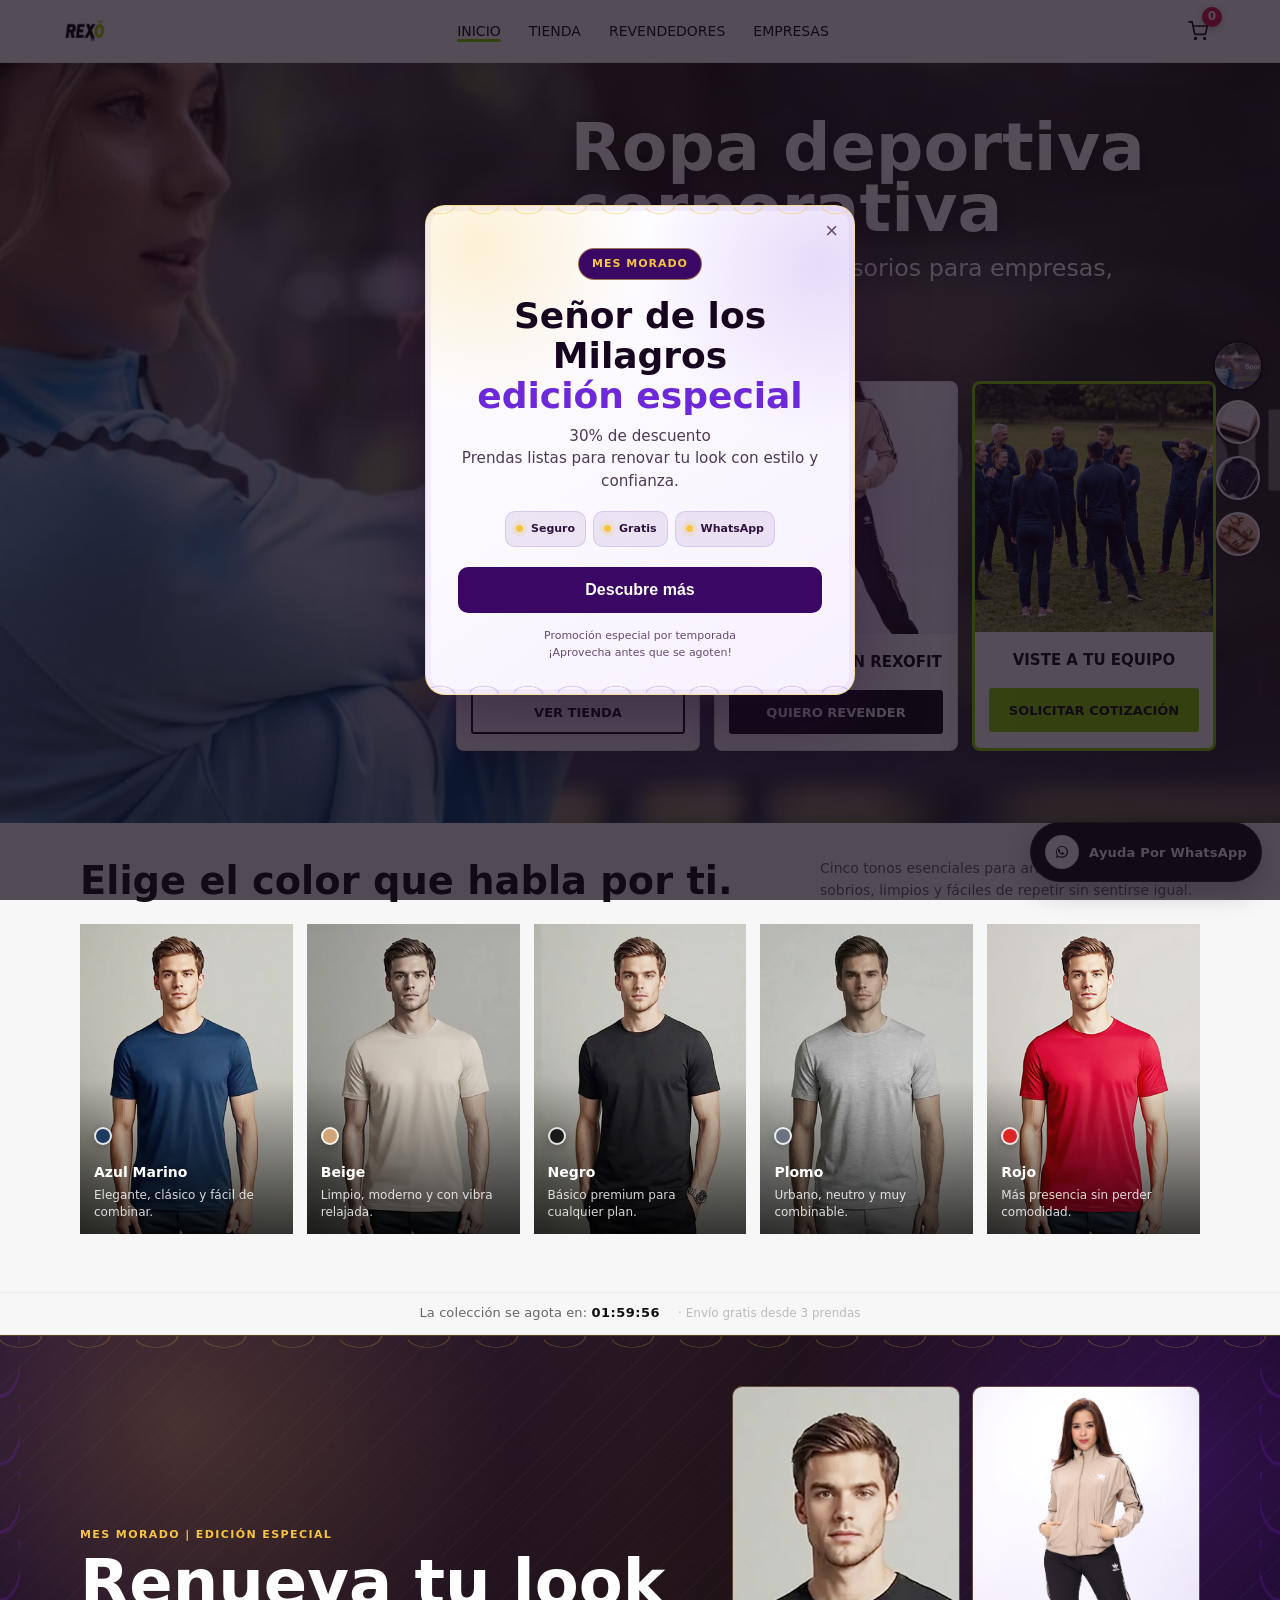
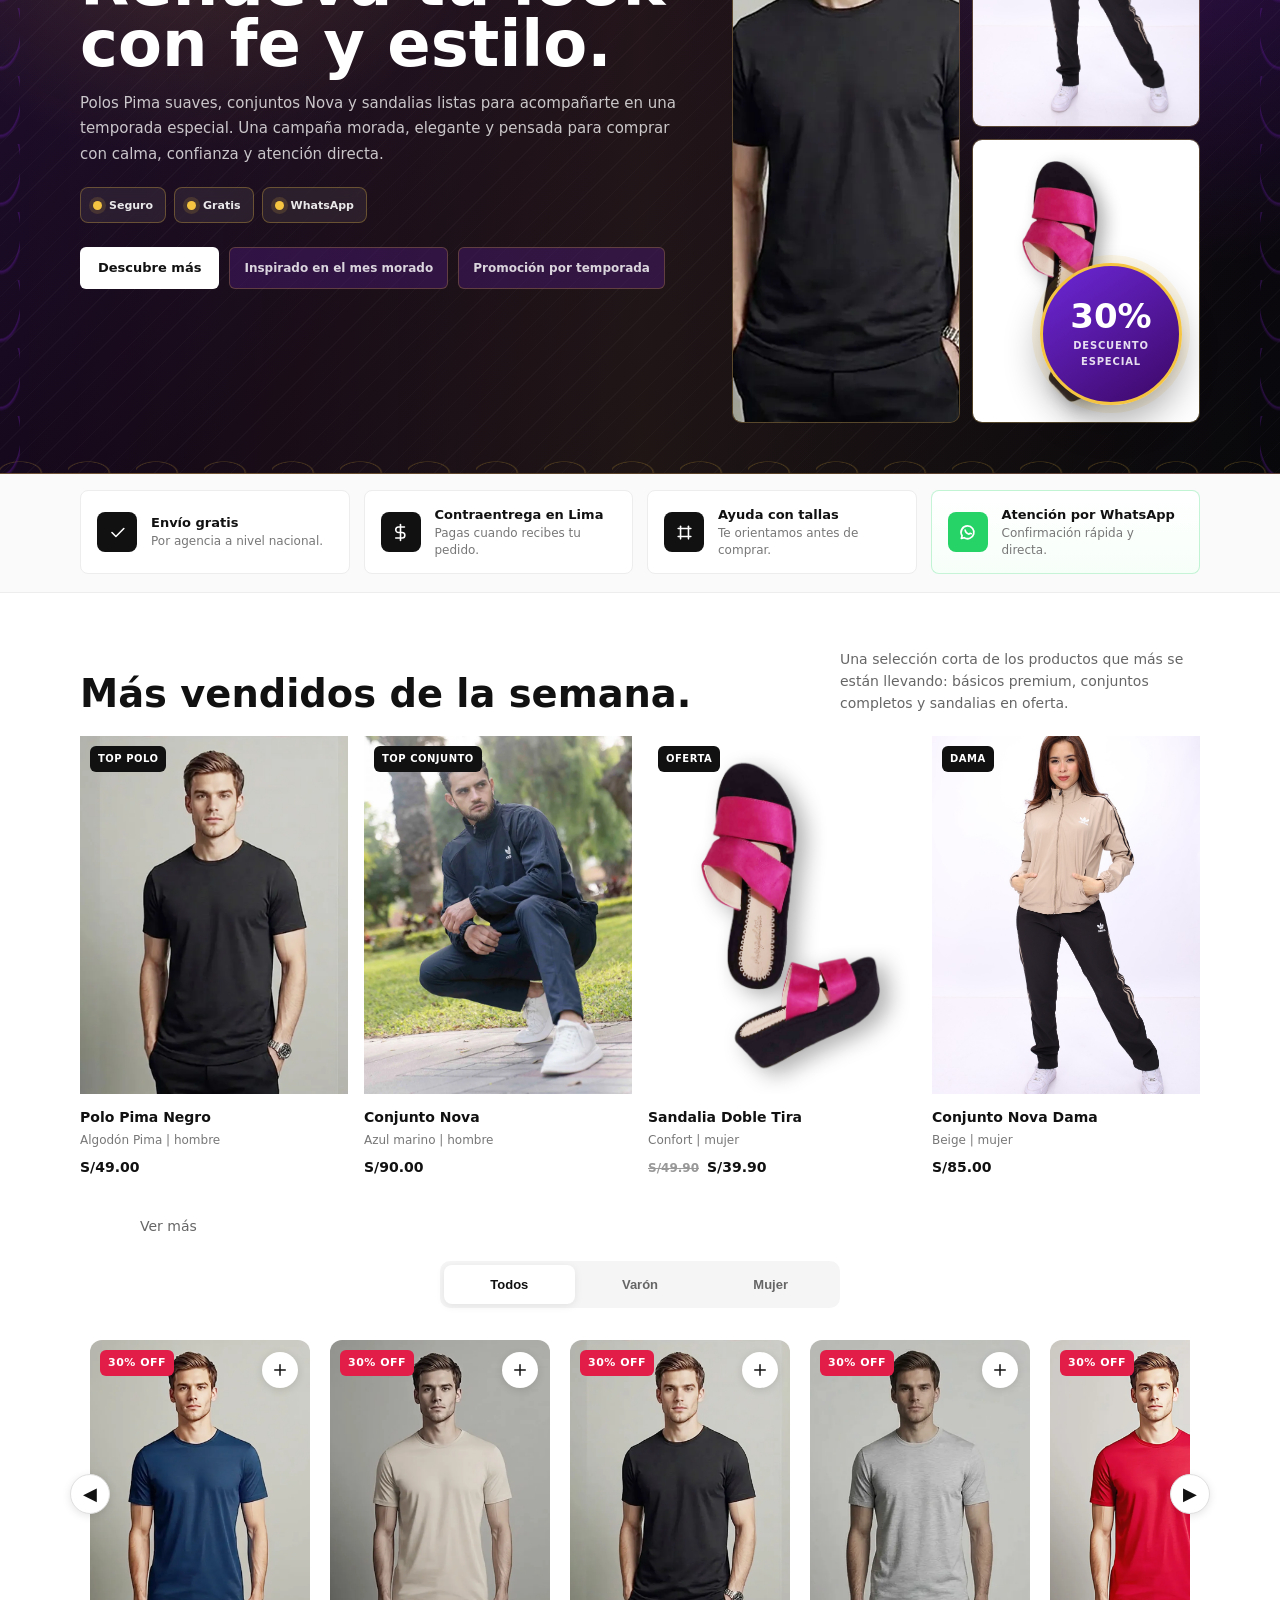
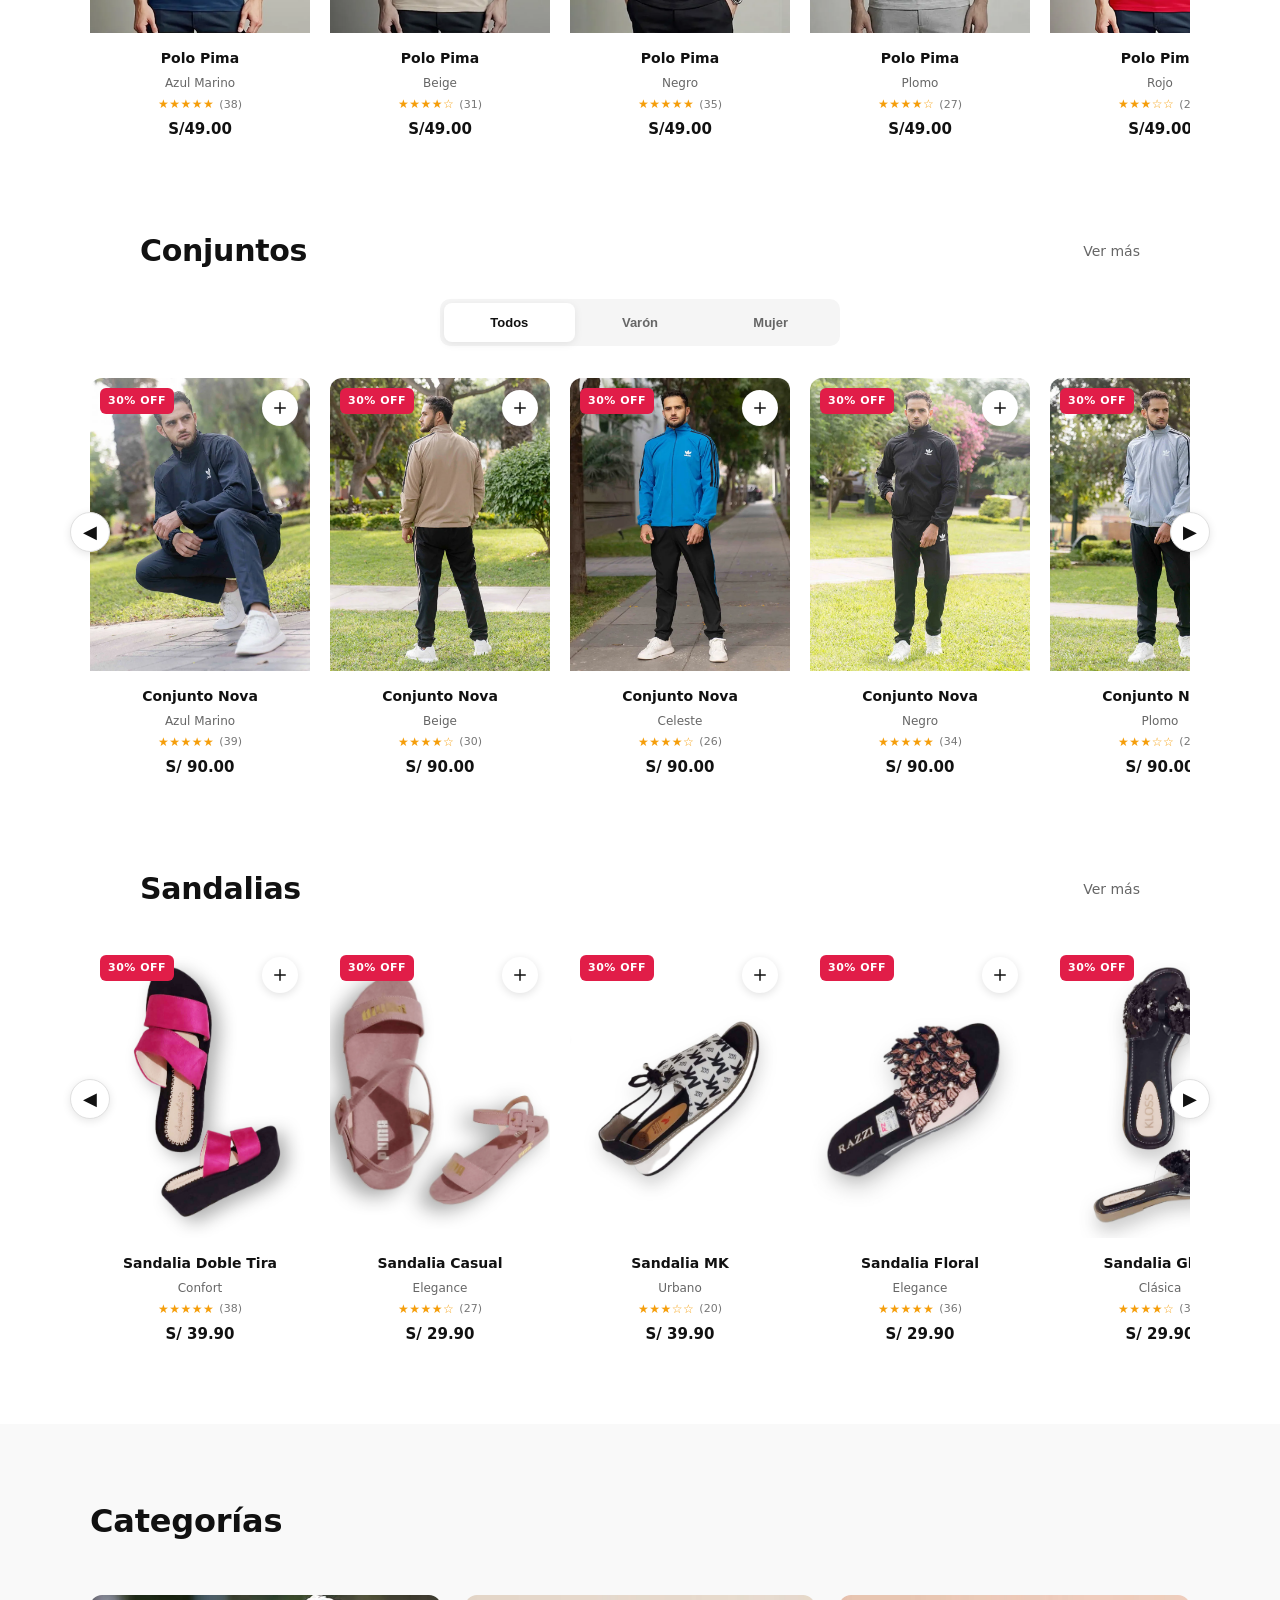
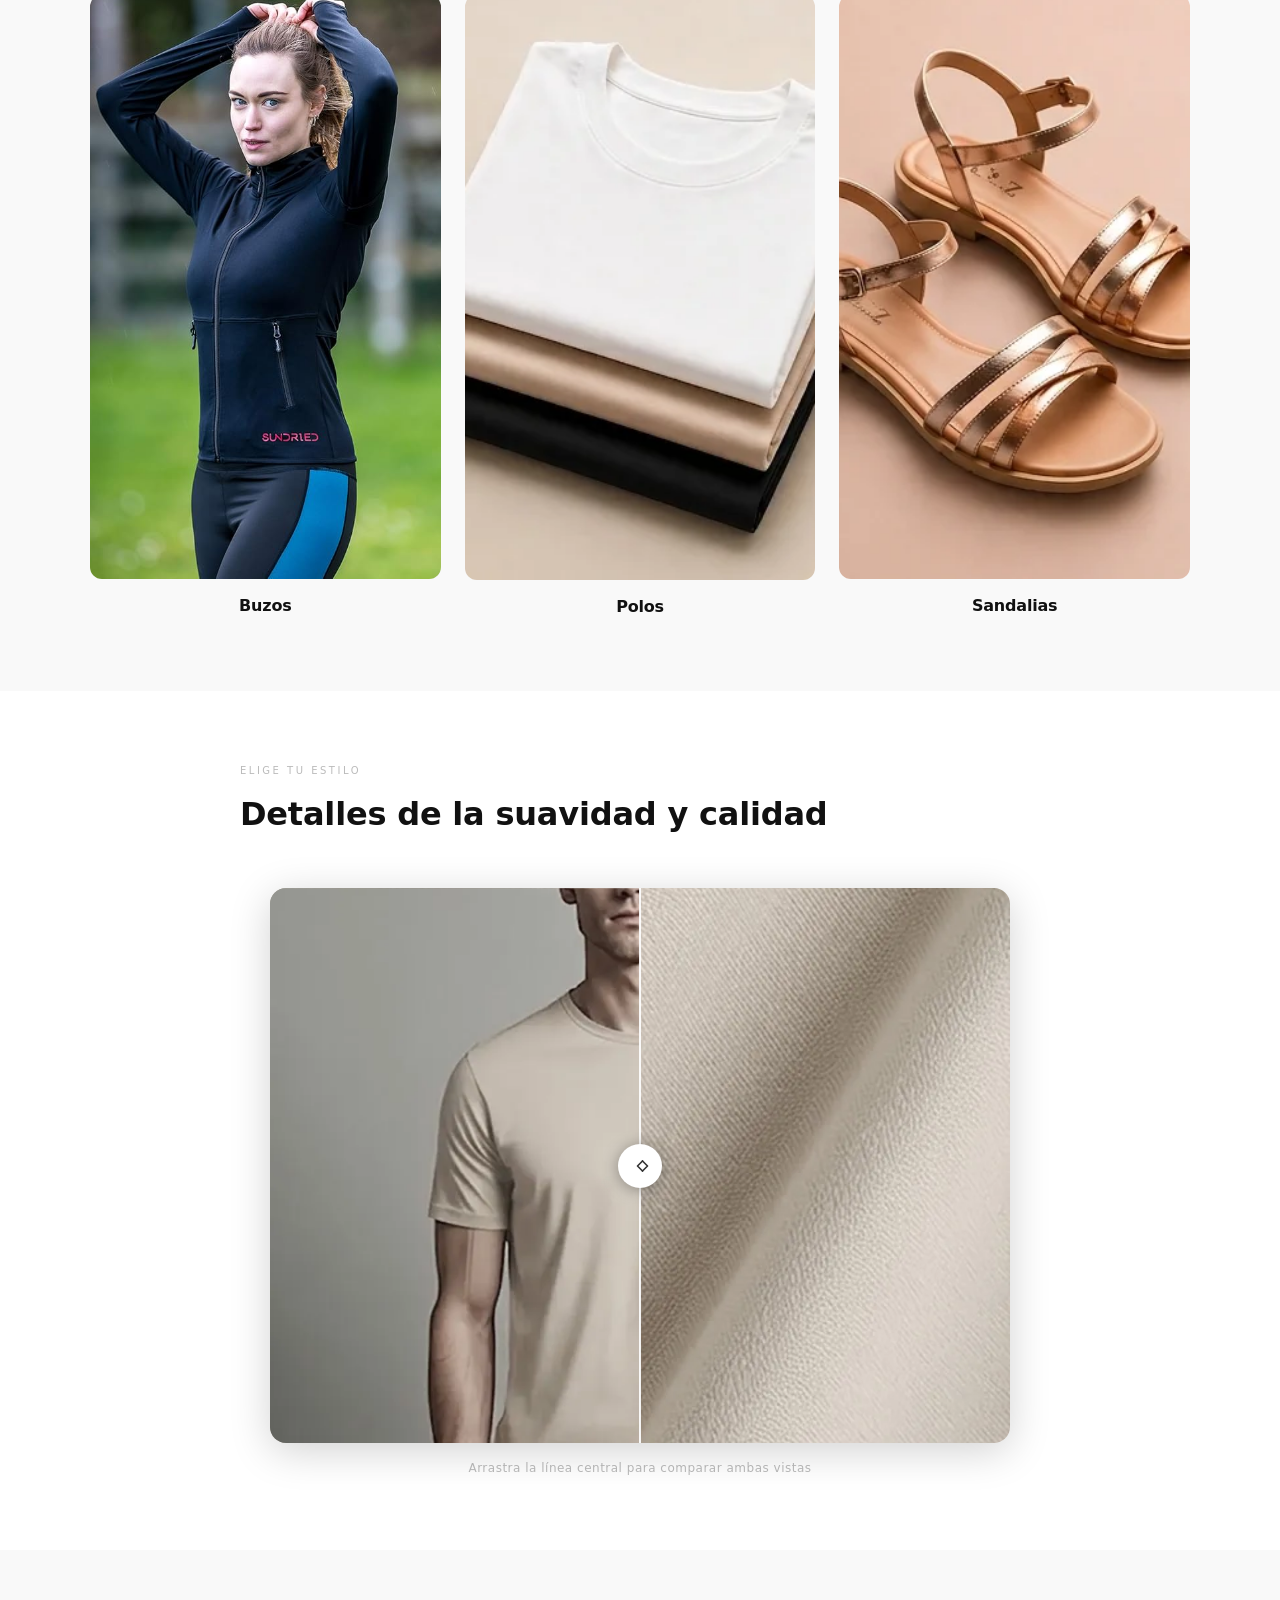
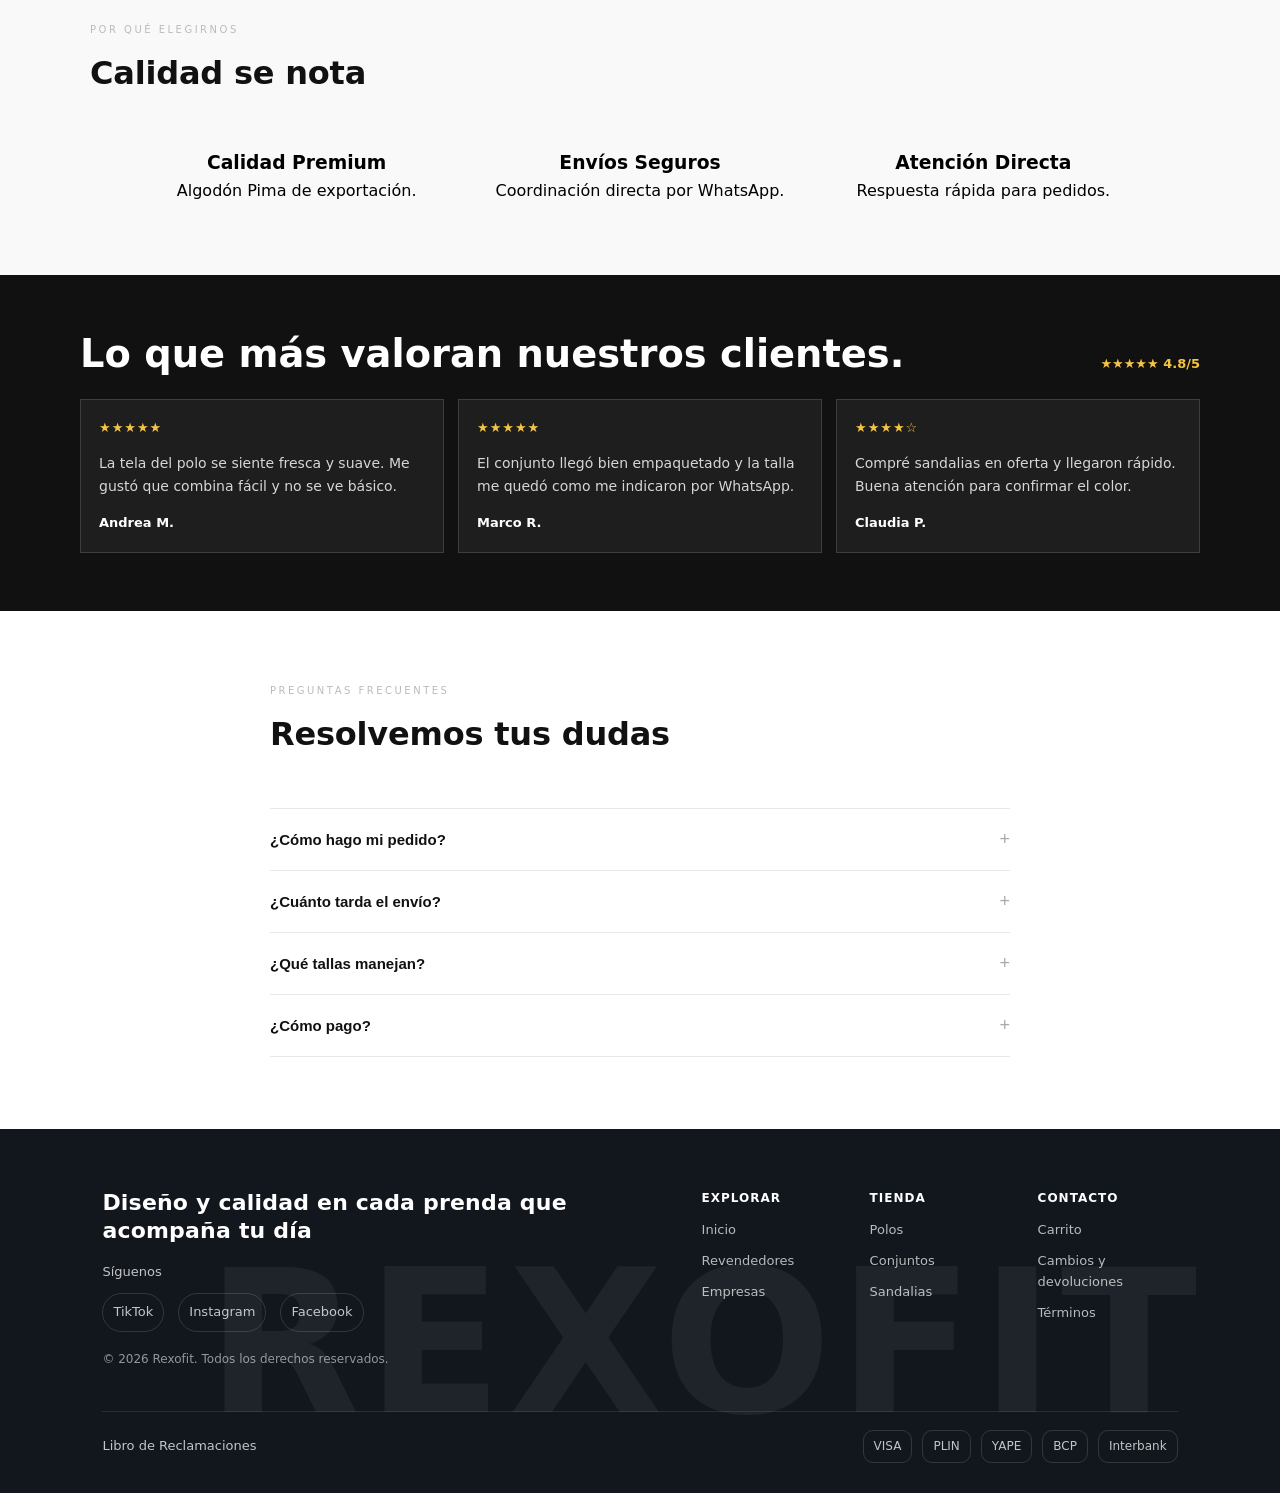
==== index.html @ b7cda7f6 "first commit" ====
﻿<!DOCTYPE html>
<html lang="es">
<head>
    <!-- Google Tag Manager -->
    <script>(function(w,d,s,l,i){w[l]=w[l]||[];w[l].push({'gtm.start':
        new Date().getTime(),event:'gtm.js'});var f=d.getElementsByTagName(s)[0],
        j=d.createElement(s),dl=l!='dataLayer'?'&l='+l:'';j.async=true;j.src=
        'https://www.googletagmanager.com/gtm.js?id='+i+dl;f.parentNode.insertBefore(j,f);
        })(window,document,'script','dataLayer','GTM-T2JZ6T3T');</script>
    <!-- End Google Tag Manager -->
    <!-- Google tag (gtag.js) -->
    <script async src="https://www.googletagmanager.com/gtag/js?id=G-GYEP8DF0RK"></script>
    <script>
      window.dataLayer = window.dataLayer || [];
      function gtag(){dataLayer.push(arguments);}
      gtag('js', new Date());

      gtag('config', 'G-GYEP8DF0RK');
    </script>
    <meta charset="UTF-8">
    <meta name="viewport" content="width=device-width, initial-scale=1.0">
    <title>Inicio | Rexofit</title>
    <link rel="stylesheet" href="css/styles.css">
    <link rel="icon" type="image/png" href="/img/logo-negro.png">
    
    <style>
        /* =============================================
           HOME — estilos propios, sin afectar otras páginas
        ============================================= */
        body { padding: 0; }

        .home-seo-title {
            position: absolute;
            width: 1px;
            height: 1px;
            padding: 0;
            margin: -1px;
            overflow: hidden;
            clip: rect(0, 0, 0, 0);
            white-space: nowrap;
            border: 0;
        }

        /* Anular el grid global de main */
        main.home-main,
        .home-main {
            display: block !important;
            grid-template-columns: unset !important;
            gap: unset !important;
            margin-bottom: 0 !important;
            padding: 0 !important;
        }

        /* ===== COMMERCIAL HERO ===== */
        .hero-container {
            position: relative;
            width: 100%;
            min-height: clamp(560px, calc(100vh - 72px), 760px);
            overflow: hidden;
            background: #111;
        }

        .new-hero-image {
            width: 100%;
            height: 100%;
            min-height: inherit;
            display: block;
            object-fit: cover;
        }

        .hero-container::after {
            content: "";
            position: absolute;
            inset: 0;
            background: linear-gradient(90deg, rgba(0,0,0,.08) 0%, rgba(0,0,0,.52) 100%);
            pointer-events: none;
        }

        .commercial-hero-copy {
            position: absolute;
            right: clamp(24px, 7vw, 92px);
            top: clamp(36px, 6vh, 56px);
            z-index: 2;
            width: min(620px, calc(100% - 48px));
            color: #fff;
            text-shadow: 0 4px 18px rgba(0,0,0,.45);
        }

        .commercial-hero-copy__title {
            margin: 0 0 16px;
            font-size: clamp(3rem, 5.2vw, 5rem);
            line-height: .92;
            font-weight: 900;
            letter-spacing: 0;
        }

        .commercial-hero-copy__text {
            margin: 0;
            max-width: 560px;
            font-size: clamp(1.18rem, 1.85vw, 1.75rem);
            line-height: 1.18;
            font-weight: 500;
        }

        .commercial-route-grid {
            box-sizing: border-box;
            position: absolute;
            right: clamp(24px, 5vw, 72px);
            bottom: clamp(28px, 6vw, 72px);
            z-index: 2;
            display: grid;
            grid-template-columns: repeat(3, minmax(0, 1fr));
            gap: 14px;
            width: min(760px, calc(100% - 48px));
            align-items: stretch;
        }

        .commercial-route-card {
            box-sizing: border-box;
            display: flex;
            flex-direction: column;
            align-items: stretch;
            justify-content: space-between;
            min-height: 360px;
            background: #fff;
            color: #111;
            border: 1px solid rgba(17,17,17,.12);
            border-radius: 8px;
            overflow: hidden;
            text-decoration: none;
            box-shadow: 0 16px 40px rgba(0,0,0,.22);
            transition: transform .24s ease, box-shadow .24s ease, border-color .24s ease;
            transform: translateZ(0);
        }

        .commercial-route-grid * {
            box-sizing: border-box;
        }

        .commercial-route-card:hover,
        .commercial-route-card:focus-visible {
            transform: scale(1.025);
            box-shadow: 0 22px 52px rgba(0,0,0,.30);
            outline: none;
        }

        .commercial-route-card--strong {
            border: 3px solid #8bd600;
        }

        .commercial-route-card__image {
            box-sizing: border-box;
            width: 100%;
            aspect-ratio: 1 / 1.04;
            object-fit: cover;
            display: block;
        }

        .commercial-route-card__body {
            box-sizing: border-box;
            display: flex;
            flex-direction: column;
            align-items: center;
            justify-content: space-between;
            gap: 16px;
            padding: 18px 14px 16px;
            min-height: 116px;
            text-align: center;
        }

        .commercial-route-card__title {
            margin: 0;
            min-height: 22px;
            display: flex;
            align-items: center;
            justify-content: center;
            text-align: center;
            font-size: 15px;
            font-weight: 900;
            line-height: 1.15;
            letter-spacing: 0;
            text-transform: uppercase;
        }

        .commercial-route-card__button {
            box-sizing: border-box;
            display: inline-flex;
            align-items: center;
            justify-content: center;
            width: 100%;
            min-height: 44px;
            padding: 12px 14px;
            border-radius: 3px;
            border: 2px solid #111;
            background: #fff;
            color: #111;
            font-size: 13px;
            font-weight: 900;
            line-height: 1;
            text-transform: uppercase;
            transition: transform .22s ease, background .22s ease, color .22s ease, border-color .22s ease;
        }

        .commercial-route-card:hover .commercial-route-card__button {
            transform: translateY(-1px);
        }

        .commercial-route-card__button--dark {
            background: #111;
            color: #fff;
        }

        .commercial-route-card__button--green {
            background: #8bd600;
            border-color: #8bd600;
            color: #111;
        }

        @media (max-width: 1100px) {
            .commercial-route-grid {
                width: min(680px, calc(100% - 40px));
                gap: 12px;
            }
            .commercial-route-card {
                min-height: 330px;
            }
        }

        @media (max-width: 860px) {
            .hero-container {
                min-height: auto;
                background: #fff;
            }
            .hero-container::after {
                display: none;
            }
            .commercial-hero-copy {
                position: static;
                width: 100%;
                padding: 28px 24px 24px;
                background: #111;
                text-shadow: none;
            }
            .commercial-hero-copy__title {
                margin-bottom: 12px;
                font-size: clamp(2.35rem, 9vw, 4rem);
            }
            .commercial-hero-copy__text {
                font-size: 1.08rem;
            }
            .new-hero-image {
                height: auto;
                min-height: 0;
            }
            .commercial-route-grid {
                position: static;
                width: 100%;
                grid-template-columns: repeat(3, minmax(0, 1fr));
                padding: 18px 18px 28px;
                background: #fff;
                gap: 12px;
            }
            .commercial-route-card {
                min-height: 310px;
                box-shadow: 0 10px 28px rgba(0,0,0,.10);
            }
            .commercial-route-card__body {
                padding: 16px 12px 14px;
            }
            .commercial-route-card__title {
                font-size: 13px;
            }
        }

        @media (max-width: 640px) {
            .commercial-route-grid {
                grid-template-columns: 1fr;
                gap: 14px;
                width: calc(100vw - 32px);
                max-width: calc(100vw - 32px);
                margin: 0 auto;
                padding: 16px 0 28px;
            }
            .commercial-route-card {
                min-height: 0;
            }
            .commercial-route-card__image {
                aspect-ratio: 16 / 12;
            }
            .commercial-route-card__body {
                min-height: 104px;
            }
            .commercial-route-card__button {
                width: 82%;
                max-width: 320px;
            }
            .commercial-route-card__title {
                font-size: 15px;
            }
        }

        /* ===== PDF BUTTON BELOW HERO ===== */
        .hero-pdf-cta {
            display: flex;
            justify-content: center;
            padding: 32px 24px;
            background: #fff;
        }

        .hero-pdf-cta .btn-pdf {
            display: inline-flex;
            align-items: center;
            gap: 10px;
            padding: 14px 28px;
            background: #111;
            color: #fff;
            text-decoration: none;
            border-radius: 8px;
            font-size: 14px;
            font-weight: 600;
            transition: background .2s, transform .15s;
        }

        .hero-pdf-cta .btn-pdf:hover {
            background: #333;
            transform: translateY(-1px);
        }

        .hero-pdf-cta .btn-pdf svg {
            width: 18px;
            height: 18px;
        }

        /* ===== PIMA COLOR STORY ===== */
        .pima-color-story {
            background: #f7f7f7;
            padding: 34px 24px 58px;
        }

        .pima-color-story__inner {
            max-width: 1120px;
            margin: 0 auto;
        }

        .pima-color-story__head {
            display: flex;
            justify-content: space-between;
            align-items: end;
            gap: 24px;
            margin-bottom: 22px;
        }

        .pima-color-story__title {
            margin: 0;
            color: #111;
            font-size: clamp(1.7rem, 3vw, 2.8rem);
            line-height: 1.05;
            font-weight: 800;
        }

        .pima-color-story__copy {
            max-width: 380px;
            margin: 0;
            color: #666;
            font-size: 14px;
            line-height: 1.6;
        }

        .pima-color-grid {
            display: grid;
            grid-template-columns: repeat(5, minmax(0, 1fr));
            gap: 14px;
        }

        .pima-color-card {
            position: relative;
            min-height: 310px;
            overflow: hidden;
            text-decoration: none;
            background: #e9e9e9;
        }

        .pima-color-card img {
            width: 100%;
            height: 100%;
            object-fit: cover;
            display: block;
            transition: transform .35s ease;
        }

        .pima-color-card:hover img {
            transform: scale(1.05);
        }

        .pima-color-card__info {
            position: absolute;
            left: 0;
            right: 0;
            bottom: 0;
            padding: 48px 14px 14px;
            color: #fff;
            background: linear-gradient(to top, rgba(0,0,0,.72), transparent);
        }

        .pima-color-card__swatch {
            display: inline-block;
            width: 18px;
            height: 18px;
            border: 2px solid rgba(255,255,255,.88);
            border-radius: 50%;
            margin-bottom: 8px;
            box-shadow: 0 2px 8px rgba(0,0,0,.25);
        }

        .pima-color-card__name {
            display: block;
            font-size: 14px;
            font-weight: 800;
            margin-bottom: 4px;
        }

        .pima-color-card__use {
            display: block;
            font-size: 12px;
            line-height: 1.35;
            color: rgba(255,255,255,.84);
        }

        @media (max-width: 900px) {
            .pima-color-grid {
                grid-template-columns: repeat(2, minmax(0, 1fr));
            }
            .pima-color-story__head {
                display: block;
            }
            .pima-color-story__copy {
                margin-top: 10px;
            }
        }

        @media (max-width: 520px) {
            .pima-color-story {
                padding: 26px 16px 42px;
            }
            .pima-color-card {
                min-height: 250px;
            }
        }

        /* -----------------------------------------------
           2. PROMO BAR — franja delgada debajo del hero
        ----------------------------------------------- */
        .promo-bar {
            background: #f7f7f7;
            border-top: 1px solid #ebebeb;
            border-bottom: 1px solid #ebebeb;
            padding: 10px 24px;
            margin-bottom: 0;
            text-align: center;
            display: flex;
            align-items: center;
            justify-content: center;
            gap: 0;
            flex-wrap: wrap;
        }

        .promo-bar__line {
            font-size: 13px;
            color: #666;
            letter-spacing: .1px;
        }

        .promo-bar__time {
            font-weight: 700;
            color: #111;
            font-variant-numeric: tabular-nums;
            letter-spacing: .5px;
        }

        .promo-bar__note {
            font-size: 12px;
            color: #bbb;
            margin-left: 18px;
        }

        /* -----------------------------------------------
           3. SECCIONES GENÉRICAS
        ----------------------------------------------- */
        .home-section {
            padding: 72px 40px;
        }

        .home-section--gray { background: #f9f9f9; }
        .home-section--dark { background: #0d0d0d; color: #fff; }

        .section-inner {
            max-width: 1100px;
            margin: 0 auto;
        }

        .section-tag {
            display: block;
            font-size: 10px;
            letter-spacing: 2.5px;
            text-transform: uppercase;
            color: #bbb;
            margin-bottom: 10px;
        }

        .section-title {
            font-size: clamp(1.5rem, 3vw, 2rem);
            font-weight: 700;
            color: #111;
            margin: 0 0 48px;
            letter-spacing: -.2px;
        }

        .section-title--light { color: #fff; }

        /* -----------------------------------------------
           HOME BOOST SECTIONS
        ----------------------------------------------- */
        .patria-hero {
            background:
                radial-gradient(circle at 14% 12%, rgba(245,197,66,.18), transparent 26%),
                radial-gradient(circle at 92% 18%, rgba(126,34,206,.32), transparent 30%),
                linear-gradient(135deg, #241034 0%, #120717 46%, #08080b 100%);
            color: #fff;
            padding: 50px 24px;
            overflow: hidden;
            position: relative;
            border-top: 1px solid rgba(245,197,66,.30);
            border-bottom: 1px solid rgba(245,197,66,.30);
        }

        .patria-hero::before {
            content: "";
            position: absolute;
            inset: 0;
            pointer-events: none;
            background:
                linear-gradient(90deg, transparent 0%, rgba(245,197,66,.13) 50%, transparent 100%),
                repeating-linear-gradient(135deg, rgba(255,255,255,.045) 0 1px, transparent 1px 18px);
            opacity: .58;
        }

        .patria-hero::after {
            content: "";
            position: absolute;
            left: 0;
            right: 0;
            top: 0;
            bottom: 0;
            pointer-events: none;
            background:
                radial-gradient(34px 18px at 20px 0, transparent 20px, rgba(245,197,66,.32) 21px, transparent 23px) top left / 68px 20px repeat-x,
                radial-gradient(34px 18px at 20px 20px, transparent 20px, rgba(245,197,66,.28) 21px, transparent 23px) bottom left / 68px 20px repeat-x,
                radial-gradient(18px 34px at 0 20px, transparent 20px, rgba(126,34,206,.42) 21px, transparent 23px) left top / 20px 68px repeat-y,
                radial-gradient(18px 34px at 20px 20px, transparent 20px, rgba(126,34,206,.38) 21px, transparent 23px) right top / 20px 68px repeat-y;
            opacity: .72;
        }

        .patria-hero__inner {
            position: relative;
            z-index: 1;
            max-width: 1120px;
            margin: 0 auto;
            display: grid;
            grid-template-columns: minmax(0, 1fr) minmax(320px, .76fr);
            gap: 36px;
            align-items: center;
        }

        .patria-hero__eyebrow {
            display: inline-block;
            margin: 0 0 10px;
            color: #f5c542;
            font-size: 11px;
            font-weight: 800;
            letter-spacing: 1.4px;
            text-transform: uppercase;
        }

        .patria-hero__title {
            margin: 0;
            font-size: clamp(2rem, 5vw, 4.4rem);
            line-height: .95;
            font-weight: 900;
            letter-spacing: 0;
            max-width: 720px;
        }

        .patria-hero__copy {
            max-width: 620px;
            margin: 16px 0 0;
            color: rgba(255,255,255,.76);
            font-size: 15px;
            line-height: 1.7;
        }

        .patria-hero__points {
            display: flex;
            flex-wrap: nowrap;
            gap: 8px;
            margin-top: 20px;
            max-width: 390px;
        }

        .patria-hero__point {
            display: flex;
            align-items: center;
            justify-content: center;
            gap: 7px;
            min-height: 36px;
            padding: 8px 12px;
            border: 1px solid rgba(245,197,66,.30);
            border-radius: 8px;
            background: rgba(255,255,255,.07);
            color: rgba(255,255,255,.9);
            font-size: 11px;
            font-weight: 800;
            backdrop-filter: blur(8px);
            white-space: nowrap;
        }

        .patria-hero__point::before {
            content: "";
            width: 9px;
            height: 9px;
            border-radius: 50%;
            flex: 0 0 auto;
            background: #f5c542;
            box-shadow: 0 0 0 4px rgba(245,197,66,.14);
        }

        .patria-hero__actions {
            display: flex;
            flex-wrap: wrap;
            align-items: center;
            gap: 10px;
            margin-top: 24px;
        }

        .patria-hero__cta {
            display: inline-flex;
            align-items: center;
            justify-content: center;
            min-height: 42px;
            padding: 0 18px;
            background: #fff;
            color: #111;
            text-decoration: none;
            font-size: 13px;
            font-weight: 850;
            border-radius: 6px;
            transition: transform .22s ease, background .22s ease;
        }

        .patria-hero__cta:hover {
            background: #f5c542;
            transform: translateY(-1px);
        }

        .patria-hero__chip {
            display: inline-flex;
            align-items: center;
            min-height: 42px;
            padding: 0 14px;
            border: 1px solid rgba(245,197,66,.24);
            color: rgba(255,255,255,.82);
            background: rgba(68,24,103,.55);
            font-size: 12px;
            font-weight: 750;
            border-radius: 6px;
        }

        .patria-hero__visual {
            position: relative;
            min-height: 350px;
            display: grid;
            grid-template-columns: 1fr 1fr;
            gap: 12px;
            align-items: stretch;
        }

        .patria-hero__shot {
            position: relative;
            overflow: hidden;
            background: rgba(255,255,255,.08);
            border: 1px solid rgba(245,197,66,.22);
            border-radius: 10px;
        }

        .patria-hero__shot:first-child {
            grid-row: span 2;
        }

        .patria-hero__shot img {
            width: 100%;
            height: 100%;
            object-fit: cover;
            display: block;
        }

        .patria-hero__deal {
            position: absolute;
            right: 18px;
            bottom: 18px;
            width: 142px;
            height: 142px;
            border-radius: 50%;
            display: flex;
            flex-direction: column;
            align-items: center;
            justify-content: center;
            text-align: center;
            background: linear-gradient(145deg, #6d28d9 0%, #3b0764 100%);
            box-shadow: 0 18px 36px rgba(0,0,0,.32), 0 0 0 8px rgba(245,197,66,.12);
            border: 3px solid #f5c542;
        }

        .patria-hero__deal strong {
            display: block;
            color: #fff;
            font-size: 34px;
            line-height: 1;
        }

        .patria-hero__deal span {
            display: block;
            margin-top: 5px;
            color: rgba(255,255,255,.86);
            font-size: 10px;
            font-weight: 700;
            text-transform: uppercase;
            letter-spacing: .8px;
        }

        .trust-strip {
            background: #fafafa;
            border-bottom: 1px solid #ededed;
            padding: 16px 24px 18px;
        }

        .trust-strip__inner {
            max-width: 1120px;
            margin: 0 auto;
            display: grid;
            grid-template-columns: repeat(4, minmax(0, 1fr));
            gap: 14px;
            align-items: stretch;
        }

        .trust-item {
            display: grid;
            grid-template-columns: 40px minmax(0, 1fr);
            align-items: center;
            column-gap: 14px;
            min-width: 0;
            min-height: 84px;
            padding: 14px 16px;
            background: #fff;
            border: 1px solid #ededed;
            border-radius: 8px;
        }

        .trust-item__icon {
            display: inline-flex;
            align-items: center;
            justify-content: center;
            width: 40px;
            height: 40px;
            border-radius: 8px;
            background: #111;
            color: #111;
            flex: 0 0 40px;
            align-self: center;
        }

        .trust-item__icon svg {
            width: 19px;
            height: 19px;
            color: #fff;
            display: block;
        }

        .trust-item:not(.trust-item--whatsapp) .trust-item__icon svg {
            stroke: currentColor;
        }

        .trust-item--whatsapp .trust-item__icon svg {
            width: 21px;
            height: 21px;
            stroke: currentColor;
        }

        .trust-item--whatsapp {
            border-color: rgba(37, 211, 102, .26);
            background: linear-gradient(180deg, #fff 0%, #f7fff9 100%);
        }

        .trust-item--whatsapp .trust-item__icon {
            background: #25d366;
        }

        .trust-item--whatsapp strong {
            color: #0f6b34;
        }

        .trust-item > div {
            min-width: 0;
            display: flex;
            flex-direction: column;
            justify-content: center;
        }

        .trust-item strong {
            display: block;
            color: #111;
            font-size: 13px;
            line-height: 1.25;
            margin-bottom: 2px;
        }

        .trust-item > div > span {
            display: block;
            color: #777;
            font-size: 12px;
            line-height: 1.35;
            max-width: 190px;
        }

        .best-sellers {
            background: #fff;
            padding: 56px 24px 28px;
        }

        .best-sellers__inner {
            max-width: 1120px;
            margin: 0 auto;
        }

        .best-sellers__head {
            display: flex;
            justify-content: space-between;
            gap: 20px;
            align-items: end;
            margin-bottom: 22px;
        }

        .best-sellers__title {
            margin: 0;
            color: #111;
            font-size: clamp(1.8rem, 3vw, 2.7rem);
            line-height: 1.05;
            font-weight: 850;
        }

        .best-sellers__copy {
            max-width: 360px;
            margin: 0;
            color: #666;
            font-size: 14px;
            line-height: 1.55;
        }

        .best-grid {
            display: grid;
            grid-template-columns: repeat(4, minmax(0, 1fr));
            gap: 16px;
        }

        .best-card {
            display: block;
            text-decoration: none;
            color: inherit;
            background: #fff;
        }

        .best-card__media {
            position: relative;
            overflow: hidden;
            background: #f1f1f1;
            aspect-ratio: 3/4;
        }

        .best-card__media img {
            width: 100%;
            height: 100%;
            object-fit: cover;
            display: block;
            transition: transform .35s ease;
        }

        .best-card:hover .best-card__media img {
            transform: scale(1.05);
        }

        .best-card__badge {
            position: absolute;
            left: 10px;
            top: 10px;
            padding: 5px 8px;
            border-radius: 6px;
            background: #111;
            color: #fff;
            font-size: 10px;
            font-weight: 800;
            letter-spacing: .5px;
            text-transform: uppercase;
        }

        .best-card__info {
            padding-top: 12px;
        }

        .best-card__name {
            margin: 0 0 3px;
            color: #111;
            font-size: 14px;
            font-weight: 800;
        }

        .best-card__meta {
            margin: 0 0 6px;
            color: #777;
            font-size: 12px;
        }

        .best-card__price {
            display: flex;
            align-items: baseline;
            gap: 8px;
            font-size: 14px;
            font-weight: 800;
            color: #111;
        }

        .best-card__price del {
            color: #999;
            font-size: 12px;
            font-weight: 600;
        }

        .reviews-section {
            background: #111;
            color: #fff;
            padding: 58px 24px;
        }

        .reviews-section__inner {
            max-width: 1120px;
            margin: 0 auto;
        }

        .reviews-section__head {
            display: flex;
            justify-content: space-between;
            align-items: end;
            gap: 24px;
            margin-bottom: 24px;
        }

        .reviews-section__title {
            margin: 0;
            font-size: clamp(1.8rem, 3vw, 2.6rem);
            line-height: 1.08;
            font-weight: 850;
        }

        .reviews-section__score {
            color: #f5c542;
            font-size: 13px;
            font-weight: 800;
            white-space: nowrap;
        }

        .review-grid {
            display: grid;
            grid-template-columns: repeat(3, minmax(0, 1fr));
            gap: 14px;
        }

        .review-card {
            border: 1px solid rgba(255,255,255,.14);
            padding: 18px;
            background: rgba(255,255,255,.055);
        }

        .review-card__stars {
            color: #f5c542;
            font-size: 13px;
            letter-spacing: 1px;
            margin-bottom: 14px;
        }

        .review-card p {
            margin: 0;
            color: rgba(255,255,255,.82);
            font-size: 14px;
            line-height: 1.6;
        }

        .review-card strong {
            display: block;
            margin-top: 16px;
            color: #fff;
            font-size: 13px;
        }

        @media (max-width: 900px) {
            .patria-hero__inner,
            .best-sellers__head,
            .reviews-section__head {
                display: block;
            }

            .patria-hero__visual {
                margin-top: 28px;
                min-height: 300px;
            }

            .trust-strip__inner,
            .best-grid {
                grid-template-columns: repeat(2, minmax(0, 1fr));
            }

            .best-sellers__copy {
                margin-top: 10px;
            }

            .review-grid {
                grid-template-columns: 1fr;
            }
        }

        @media (max-width: 520px) {
            .patria-hero {
                padding: 34px 16px;
            }

            .patria-hero__visual {
                min-height: 250px;
            }

            .patria-hero__deal {
                width: 118px;
                height: 118px;
                right: 12px;
                bottom: 12px;
            }

            .patria-hero__deal strong {
                font-size: 28px;
            }

            .patria-hero__points {
                max-width: 100%;
                gap: 6px;
            }

            .patria-hero__point {
                padding: 8px 9px;
                font-size: 10px;
            }

            .trust-strip {
                padding: 16px;
            }

            .trust-strip__inner,
            .best-grid {
                grid-template-columns: 1fr;
            }

            .best-sellers,
            .reviews-section {
                padding-left: 16px;
                padding-right: 16px;
            }
        }

        /* -----------------------------------------------
           4. CATEGORY SHOWCASE — 3 vertical category cards
         ----------------------------------------------- */
        .category-grid {
            display: grid;
            grid-template-columns: repeat(3, 1fr);
            gap: 24px;
        }

        .category-card {
            display: flex;
            flex-direction: column;
            gap: 14px;
            text-decoration: none;
            transition: transform 0.4s ease;
        }

        .category-card:hover {
            transform: translateX(12px);
        }

        .category-card__media {
            border-radius: 12px;
            overflow: hidden;
            background: #f0f0f0;
            aspect-ratio: 3/5;
            position: relative;
        }

        .category-card__media img {
            width: 100%;
            height: 100%;
            object-fit: cover;
            display: block;
            transition: transform .4s ease;
        }

        .category-card:hover .category-card__media img {
            transform: scale(1.05);
        }

        .category-card__name {
            font-size: 16px;
            font-weight: 600;
            color: #111;
            margin: 0;
            text-align: center;
            letter-spacing: -0.2px;
        }

        /* Responsive */
        @media (max-width: 768px) {
            .category-grid {
                grid-template-columns: repeat(3, 1fr);
                gap: 12px;
            }
            .category-card__name {
                font-size: 13px;
            }
        }

        @media (max-width: 480px) {
            .category-grid {
                gap: 8px;
            }
        }

        /* -----------------------------------------------
           5. BEST SELLERS — productos destacados
        ----------------------------------------------- */
        .featured-grid {
            display: grid;
            grid-template-columns: repeat(4, 1fr);
            gap: 24px;
        }

        .featured-card {
            display: flex;
            flex-direction: column;
            gap: 10px;
        }

        .featured-card__media {
            border-radius: 12px;
            overflow: hidden;
            background: #f0f0f0;
            aspect-ratio: 3/4;
        }

        .featured-card__media img {
            width: 100%;
            height: 100%;
            object-fit: cover;
            display: block;
            transition: transform .4s ease;
        }

        .featured-card:hover .featured-card__media img {
            transform: scale(1.05);
        }

        .featured-card__name  { font-size: 14px; font-weight: 500; color: #111; margin: 0; }
        .featured-card__price { font-size: 14px; font-weight: 700; color: #111; margin: 0; }

        .featured-card__btn {
            display: inline-block;
            padding: 9px 18px;
            border: 1.5px solid #111;
            border-radius: 6px;
            font-size: 12px;
            font-weight: 600;
            text-decoration: none;
            color: #111;
            width: fit-content;
            transition: background .2s, color .2s;
            margin-top: 2px;
        }
        .featured-card__btn:hover { background: #111; color: #fff; }

        /* -----------------------------------------------
           5. SLIDER COMPARATIVO — before/after
        ----------------------------------------------- */
        .compare-wrap {
            max-width: 740px;
            margin: 0 auto;
        }

        .compare-slider {
            position: relative;
            width: 100%;
            aspect-ratio: 4/3;
            overflow: hidden;
            border-radius: 16px;
            user-select: none;
            cursor: ew-resize;
            box-shadow: 0 8px 40px rgba(0,0,0,.18);
            touch-action: none;
        }

        .compare-before,
        .compare-after {
            position: absolute;
            inset: 0;
        }

        .compare-before img,
        .compare-after img {
            width: 100%;
            height: 100%;
            object-fit: cover;
            display: block;
            pointer-events: none;
            -webkit-user-drag: none;
        }

        .compare-after {
            clip-path: inset(0 50% 0 0);
        }

        .compare-labels {
            position: absolute;
            inset: 0;
            pointer-events: none;
            display: flex;
            justify-content: space-between;
            align-items: flex-end;
            padding: 20px;
            z-index: 3;
        }

        .compare-label {
            background: rgba(0,0,0,.45);
            color: #fff;
            font-size: 11px;
            font-weight: 600;
            letter-spacing: 1.5px;
            text-transform: uppercase;
            padding: 5px 12px;
            border-radius: 4px;
            backdrop-filter: blur(4px);
        }

        .compare-divider {
            position: absolute;
            top: 0;
            left: 50%;
            width: 2px;
            height: 100%;
            background: rgba(255,255,255,.9);
            transform: translateX(-50%);
            display: flex;
            align-items: center;
            justify-content: center;
            pointer-events: none;
            z-index: 4;
        }

        .compare-handle {
            width: 44px;
            height: 44px;
            border-radius: 50%;
            background: #fff;
            box-shadow: 0 2px 16px rgba(0,0,0,.35);
            display: flex;
            align-items: center;
            justify-content: center;
            flex-shrink: 0;
        }

        .compare-handle svg {
            width: 20px;
            height: 20px;
            color: #333;
        }

        .compare-hint {
            text-align: center;
            margin-top: 16px;
            font-size: 12px;
            color: #bbb;
            letter-spacing: .5px;
        }

        /* -----------------------------------------------
           6. BENEFICIOS
        ----------------------------------------------- */
        .benefits-grid {
            display: grid;
            grid-template-columns: repeat(3, 1fr);
            gap: 40px;
        }

        .benefit-item { display: flex; flex-direction: column; gap: 10px; }
        .benefit-icon { font-size: 1.5rem; line-height: 1; }
        .benefit-title { font-size: 15px; font-weight: 600; color: #111; margin: 0; }
        .benefit-desc { font-size: 13.5px; color: #666; line-height: 1.6; margin: 0; }
        .benefit-note { font-size: 12px; color: #bbb; margin-top: 2px; }

        /* -----------------------------------------------
           7. FAQ
        ----------------------------------------------- */
        .faq-list { border-top: 1px solid #e8e8e8; }
        .faq-item { border-bottom: 1px solid #e8e8e8; }

        .faq-question {
            width: 100%;
            background: none;
            border: none;
            padding: 20px 0;
            text-align: left;
            font-size: 15px;
            font-weight: 600;
            color: #111;
            cursor: pointer;
            display: flex;
            justify-content: space-between;
            align-items: center;
            gap: 16px;
        }
        .faq-question:hover { color: #444; }

        .faq-icon {
            font-size: 18px;
            font-weight: 300;
            color: #aaa;
            flex-shrink: 0;
            transition: transform .25s;
        }

        .faq-item.open .faq-icon { transform: rotate(45deg); }

        .faq-answer {
            max-height: 0;
            overflow: hidden;
            transition: max-height .35s ease;
        }

        .faq-item.open .faq-answer { max-height: 200px; padding-bottom: 18px; }

        .faq-answer p { font-size: 14px; color: #555; line-height: 1.7; margin: 0; }

        /* -----------------------------------------------
           8. CTA FINAL
        ----------------------------------------------- */
        .home-cta {
            background: #0d0d0d;
            color: #fff;
            padding: 80px 40px;
            text-align: center;
        }

        .home-cta__inner { max-width: 540px; margin: 0 auto; }

        .home-cta__title {
            font-size: clamp(1.6rem, 3vw, 2.2rem);
            font-weight: 700;
            line-height: 1.2;
            margin: 0 0 14px;
        }

        .home-cta__sub {
            font-size: 14px;
            color: rgba(255,255,255,.55);
            margin: 0 0 36px;
            line-height: 1.6;
        }

        .home-cta__actions { display: flex; gap: 14px; justify-content: center; flex-wrap: wrap; }

        .btn-cta-wa {
            display: inline-block;
            padding: 15px 32px;
            background: #25d366;
            color: #fff;
            text-decoration: none;
            border-radius: 8px;
            font-size: 14px;
            font-weight: 700;
            transition: background .2s;
        }
        .btn-cta-wa:hover { background: #1ebe5d; }

        .btn-cta-catalog {
            display: inline-block;
            padding: 15px 32px;
            background: transparent;
            color: #fff;
            text-decoration: none;
            border-radius: 8px;
            font-size: 14px;
            font-weight: 600;
            border: 1.5px solid rgba(255,255,255,.3);
            transition: border-color .2s;
        }
        .btn-cta-catalog:hover { border-color: #fff; }

        /* -----------------------------------------------
           RESPONSIVE
        ----------------------------------------------- */
        @media (max-width: 1024px) {
            .hero__text { padding: 64px 40px; }
            .featured-grid { grid-template-columns: repeat(2, 1fr); }
            .category-grid { gap: 16px; }
        }

        @media (max-width: 768px) {
            .hero {
                grid-template-columns: 1fr;
                min-height: unset;
            }
            .hero__text {
                padding: 52px 24px 40px;
                order: 1;
            }
            .hero__image {
                order: 2;
                height: 300px;
            }
            .hero__image::before {
                background: linear-gradient(to bottom, #0d0d0d 0%, transparent 30%);
            }
            .hero__subtitle { max-width: 100%; }

            /* Hero categories - responsive */
            .hero-categories {
                gap: 16px;
                margin-top: 28px;
            }
            .hero-category-circle {
                width: 80px;
                height: 80px;
            }
            .hero-category-label {
                font-size: 11px;
            }

            .home-section { padding: 48px 24px; }
            .home-cta { padding: 56px 24px; }

            .benefits-grid { grid-template-columns: 1fr; gap: 28px; }

            .promo-bar__note { display: none; }
        }

        @media (max-width: 480px) {
            .featured-grid { grid-template-columns: repeat(2, 1fr); gap: 14px; }
            .compare-slider { aspect-ratio: 1/1; }
            .hero__title { font-size: 2.2rem; }
        }

        /* ===== NEW NOVEDADES - Horizontal premium card layout ===== */
        .home-novedades {
            padding: 8px 20px 60px;
            background: #fff;
        }

        .home-novedades__header {
            display: flex;
            justify-content: space-between;
            align-items: center;
            max-width: 1000px;
            margin: 0 auto 24px;
        }

        .home-novedades__title {
            font-size: 30px;
            font-weight: 700;
            color: #111;
            margin: 0;
            letter-spacing: -0.3px;
        }

        .home-novedades__more {
            font-size: 14px;
            color: #666;
            text-decoration: none;
            font-weight: 500;
            transition: color 0.2s;
        }

        .home-novedades__more:hover {
            color: #111;
        }

        .home-novedades__track {
            display: flex;
            gap: 20px;
            overflow-x: auto;
            scroll-behavior: smooth;
            padding: 8px 0 4px;
            max-width: 1100px;
            margin: 0 auto;
            scrollbar-width: none;
        }

        .home-novedades__track::-webkit-scrollbar {
            display: none;
        }

        /* Wrapper con flechas */
        .carrusel-wrapper {
            position: relative;
            max-width: 1100px;
            margin: 0 auto;
        }

        .carrusel-arrow {
            position: absolute;
            top: 38%;
            transform: translateY(-50%);
            width: 40px;
            height: 40px;
            background: #fff;
            border: 1.5px solid #e0e0e0;
            border-radius: 50%;
            cursor: pointer;
            display: flex;
            align-items: center;
            justify-content: center;
            z-index: 10;
            box-shadow: 0 2px 8px rgba(0,0,0,0.10);
            transition: background 0.2s, border-color 0.2s;
            font-size: 18px;
            color: #111;
            user-select: none;
        }

        .carrusel-arrow:hover {
            background: #111;
            color: #fff;
            border-color: #111;
        }

        .carrusel-arrow--left  { left: -20px; }
        .carrusel-arrow--right { right: -20px; }

        @media (max-width: 768px) {
            .carrusel-arrow { display: none; }
        }

        .home-novedad-card {
            flex: 0 0 220px;
            display: flex;
            flex-direction: column;
            text-decoration: none;
            background: #fff;
            border-radius: 12px;
            overflow: hidden;
            transition: transform 0.3s ease, box-shadow 0.3s ease;
            cursor: pointer;
        }

        .home-novedad-card:hover {
            transform: translateY(-4px);
            box-shadow: 0 12px 24px rgba(0,0,0,0.1);
        }

        .home-novedad-card__media {
            position: relative;
            aspect-ratio: 3/4;
            overflow: hidden;
            background: #f5f5f5;
        }

        .card-badge-oferta {
            position: absolute;
            top: 10px;
            left: 10px;
            background: #e11d48;
            color: #fff;
            font-size: 11px;
            font-weight: 700;
            padding: 4px 8px;
            border-radius: 6px;
            letter-spacing: 0.5px;
            z-index: 3;
            pointer-events: none;
        }

        .home-novedad-card__media img {
            width: 100%;
            height: 100%;
            object-fit: cover;
            transition: transform 0.3s ease;
        }

        .home-novedad-card:hover .home-novedad-card__media img {
            transform: scale(1.05);
        }

        .home-novedad-card__action {
            position: absolute;
            top: 12px;
            right: 12px;
            width: 36px;
            height: 36px;
            background: #fff;
            border: none;
            border-radius: 50%;
            display: flex;
            align-items: center;
            justify-content: center;
            cursor: pointer;
            box-shadow: 0 2px 8px rgba(0,0,0,0.12);
            transition: background 0.2s, transform 0.2s;
            z-index: 2;
        }

        .home-novedad-card__action:hover {
            background: #111;
            transform: scale(1.1);
        }

        .home-novedad-card__action svg {
            width: 18px;
            height: 18px;
            color: #111;
            transition: color 0.2s;
        }

        .home-novedad-card__action:hover svg {
            color: #fff;
        }

        .home-novedad-card__info {
            padding: 14px 4px;
            text-align: center;
            background: #fff;
        }

        .home-novedad-card__name {
            font-size: 14px;
            font-weight: 600;
            color: #111;
            margin: 0 0 4px;
        }

        .home-novedad-card__color {
            font-size: 12px;
            color: #666;
            margin: 0 0 5px;
            text-transform: capitalize;
        }

        .home-novedad-card__rating {
            display: flex;
            align-items: center;
            justify-content: center;
            gap: 5px;
            margin: 0 0 7px;
            font-size: 12px;
            line-height: 1;
        }

        .home-novedad-card__stars {
            color: #f59e0b;
            letter-spacing: 0.5px;
        }

        .home-novedad-card__reviews {
            color: #777;
            font-size: 11px;
        }

        .home-novedad-card__price {
            font-size: 15px;
            font-weight: 700;
            color: #111;
            margin: 0;
        }

        .home-novedad-card.hidden {
            display: none;
        }

        /* Responsive */
        @media (max-width: 768px) {
            .home-novedades {
                padding: 0 20px 40px;
            }
            .home-novedad-card {
                flex: 0 0 180px;
            }
            .home-novedad-card__action {
                width: 32px;
                height: 32px;
            }
            .home-novedad-card__action svg {
                width: 16px;
                height: 16px;
            }
        }

        @media (max-width: 480px) {
            .home-novedad-card {
                flex: 0 0 160px;
            }
        }

        /* ===== NOVEDADES GENDER TABS ===== */
        .novedades-gender-tabs {
            display: flex;
            justify-content: center;
            gap: 0;
            margin: 0 auto 24px;
            max-width: 400px;
            background: #f5f5f5;
            border-radius: 10px;
            padding: 4px;
        }

        .novedades-gender-tab {
            flex: 1;
            padding: 12px 20px;
            font-size: 13px;
            font-weight: 600;
            border: none;
            background: transparent;
            color: #666;
            cursor: pointer;
            border-radius: 8px;
            transition: all 0.25s ease;
        }

        .novedades-gender-tab:hover {
            color: #333;
            background: rgba(0,0,0,0.03);
        }

        .novedades-gender-tab.active {
            background: #fff;
            color: #111;
            box-shadow: 0 2px 8px rgba(0,0,0,0.08);
        }

        /* ===== PRODUCT DETAIL MODAL STYLES - POLOS STYLE ===== */
        .product-detail-overlay {
            position: fixed;
            top: 0;
            left: 0;
            width: 100%;
            height: 100%;
            background: rgba(0,0,0,0.6);
            z-index: 1000;
            display: none;
            justify-content: center;
            align-items: center;
            padding: 20px;
            overflow-y: auto;
        }

        .product-detail-overlay.active {
            display: flex;
        }

        .product-detail {
            background: #fff;
            border-radius: 18px;
            max-width: 1280px;
            width: min(1280px, 96vw);
            max-height: 92vh;
            overflow-y: auto;
            position: relative;
        }

        .product-detail--polos {
            max-width: 1280px;
            width: min(1280px, 96vw);
            max-height: 92vh;
            overflow-y: auto;
            border-radius: 18px;
        }

        .product-detail__close {
            position: absolute;
            top: 16px;
            right: 16px;
            width: 40px;
            height: 40px;
            border: none;
            background: #f5f5f5;
            border-radius: 50%;
            font-size: 24px;
            cursor: pointer;
            z-index: 10;
            display: flex;
            align-items: center;
            justify-content: center;
            transition: background 0.2s;
        }

        .product-detail__close:hover {
            background: #e0e0e0;
        }

        .product-detail__content {
            display: grid;
            grid-template-columns: minmax(0, 1.15fr) minmax(360px, 0.85fr);
            gap: 24px;
            padding: 22px;
            align-items: start;
        }

        .product-detail__content--vertical-thumbs {
            display: grid;
            grid-template-columns: minmax(0, 1.15fr) minmax(360px, 0.85fr);
            gap: 24px;
            padding: 22px;
            align-items: start;
        }

        /* Gallery with thumbnails below */
        .product-detail__gallery {
            display: flex;
            flex-direction: column;
            gap: 14px;
            min-width: 0;
        }

        .product-detail__main {
            width: 100%;
            aspect-ratio: 4 / 5;
            border-radius: 14px;
            overflow: hidden;
            background: #f4f4f4;
            display: flex;
            align-items: center;
            justify-content: center;
        }

        .product-detail__main img {
            width: 100%;
            height: 100%;
            object-fit: cover;
            display: block;
        }

        .product-detail__thumbs {
            display: flex;
            flex-direction: row;
            gap: 10px;
            overflow-x: auto;
            padding-bottom: 2px;
        }

        .product-detail__thumbs--bottom {
            display: flex;
            flex-direction: row;
            gap: 10px;
            overflow-x: auto;
            padding-bottom: 2px;
        }

        .product-thumb {
            width: 74px;
            min-width: 74px;
            height: 88px;
            border-radius: 10px;
            overflow: hidden;
            border: 2px solid transparent;
            cursor: pointer;
            background: #f3f3f3;
            transition: border-color 0.2s;
        }

        .product-thumb.active {
            border-color: #111;
        }

        .product-thumb img {
            width: 100%;
            height: 100%;
            object-fit: cover;
            display: block;
        }

        .product-detail__info {
            display: flex;
            flex-direction: column;
            gap: 18px;
            min-width: 0;
        }

        .product-detail__title {
            font-size: 28px;
            font-weight: 700;
            color: #111;
            margin: 0;
        }

        .product-detail__color {
            font-size: 18px;
            color: #666;
            margin: 0;
            text-transform: capitalize;
        }

        .product-detail__subtitle {
            font-size: 14px;
            color: #6b7280;
            margin: -6px 0 0;
        }

        .product-detail__palette {
            display: flex;
            align-items: center;
            gap: 10px;
            flex-wrap: wrap;
        }

        #detailPalette {
            display: flex;
            gap: 10px;
            flex-wrap: wrap;
        }

        .product-detail__palette-label {
            font-size: 13px;
            color: #666;
            margin-right: 8px;
        }

        .palette-color {
            width: 18px;
            height: 18px;
            border-radius: 50%;
            border: 2px solid #fff;
            box-shadow: 0 0 0 1px rgba(0,0,0,.18);
            cursor: pointer;
            transition: transform 0.2s;
        }

        .palette-color:hover {
            transform: scale(1.1);
        }

        .palette-color.active {
            box-shadow: 0 0 0 2px #111, 0 0 0 4px #fff;
        }

        /* Promo Box */
        .product-promo-box {
            border: 1px solid #e5e7eb;
            border-radius: 12px;
            padding: 16px;
            background: #fafafa;
        }

        .product-promo-box h3 {
            margin: 0 0 6px;
            font-size: 14px;
            font-weight: 700;
        }

        .product-promo-box p {
            margin: 0 0 12px;
            font-size: 12px;
            color: #777;
        }

        .promo-option {
            width: 100%;
            border: none;
            border-radius: 10px;
            padding: 12px 14px;
            display: flex;
            justify-content: space-between;
            align-items: center;
            margin-bottom: 8px;
            cursor: default;
            pointer-events: none;
            user-select: none;
            background: #f1f1f1;
            color: #333;
            font-size: 14px;
        }

        .promo-option.active {
            background: #16a34a;
            color: #fff;
        }

        .product-promo-box__total {
            display: flex;
            justify-content: space-between;
            align-items: center;
            margin-top: 10px;
            padding-top: 
            
            px;
            border-top: 1px solid #e5e7eb;
            font-size: 14px;
        }

        /* Size buttons with tooltip */
        .product-detail__sizes {
            display: flex;
            gap: 10px;
            align-items: center;
        }

        .product-detail__sizes-label {
            font-size: 13px;
            color: #666;
            margin-right: 8px;
        }

        .size-btn {
            width: 44px;
            height: 44px;
            border: 2px solid #e0e0e0;
            background: #fff;
            border-radius: 8px;
            font-size: 14px;
            font-weight: 600;
            cursor: pointer;
            transition: all 0.2s;
            position: relative;
        }

        .size-btn:hover {
            border-color: #999;
        }

        .size-btn.active {
            background: #111;
            color: #fff;
            border-color: #111;
        }

        /* XL tooltip for men's products */
        .size-btn--xl {
            position: relative;
        }

        .size-tooltip {
            position: absolute;
            left: 50%;
            bottom: calc(100% + 8px);
            transform: translateX(-50%);
            background: #111;
            color: #fff;
            font-size: 11px;
            line-height: 1.3;
            padding: 6px 8px;
            border-radius: 8px;
            white-space: nowrap;
            opacity: 0;
            visibility: hidden;
            transition: opacity .2s ease, visibility .2s ease;
            pointer-events: none;
            z-index: 20;
        }

        .size-btn--xl:hover .size-tooltip {
            opacity: 1;
            visibility: visible;
        }

        .product-detail__quantity {
            display: flex;
            gap: 12px;
            align-items: center;
        }

        .product-detail__quantity-label {
            font-size: 13px;
            color: #666;
        }

        .quantity-control {
            display: flex;
            align-items: center;
            border: 2px solid #e0e0e0;
            border-radius: 8px;
            overflow: hidden;
        }

        .quantity-btn {
            width: 40px;
            height: 40px;
            border: none;
            background: #f5f5f5;
            font-size: 18px;
            cursor: pointer;
            transition: background 0.2s;
        }

        .quantity-btn:hover {
            background: #e0e0e0;
        }

        .quantity-value {
            width: 50px;
            height: 40px;
            border: none;
            text-align: center;
            font-size: 16px;
            font-weight: 600;
            -moz-appearance: textfield;
            appearance: textfield;
        }
        .quantity-value::-webkit-outer-spin-button,
        .quantity-value::-webkit-inner-spin-button {
            -webkit-appearance: none;
            margin: 0;
        }

        .add-to-cart-btn {
            padding: 16px 32px;
            background: #111;
            color: #fff;
            border: none;
            border-radius: 10px;
            font-size: 16px;
            font-weight: 600;
            cursor: pointer;
            transition: background 0.2s, transform 0.15s;
            margin-top: 8px;
        }

        .add-to-cart-btn:hover {
            background: #333;
            transform: translateY(-2px);
        }

        /* Recommended Products */
        .product-detail__recommended {
            border-top: 1px solid #e5e7eb;
            padding-top: 18px;
        }

        .product-detail__recommended-title {
            font-size: 16px;
            font-weight: 700;
            margin: 0 0 12px;
        }

        .recommended-grid {
            display: grid;
            grid-template-columns: repeat(3, 1fr);
            gap: 10px;
        }

        .recommended-card {
            cursor: pointer;
            text-decoration: none;
            color: inherit;
        }

        .recommended-card img {
            width: 100%;
            aspect-ratio: 3 / 4;
            object-fit: cover;
            border-radius: 10px;
            display: block;
            background: #f3f3f3;
        }

        .recommended-card__name {
            font-size: 12px;
            margin: 6px 0 0;
            font-weight: 600;
        }

        .recommended-card__color {
            font-size: 11px;
            color: #777;
            margin: 2px 0 0;
        }

        /* Mobile responsive */
        @media (max-width: 980px) {
            .product-detail__content--vertical-thumbs {
                grid-template-columns: 1fr;
            }
            .recommended-grid {
                grid-template-columns: repeat(3, minmax(0, 1fr));
            }
        }

        @media (max-width: 640px) {
            .product-detail__content {
                padding: 16px;
            }
        }

        /* =========================================
           FLOATING SIDE DOTS NAVIGATION
           ========================================= */
        .side-nav {
            position: fixed;
            right: 20px;
            top: 50%;
            transform: translateY(-50%);
            z-index: 8000;
            display: flex;
            flex-direction: column;
            gap: 12px;
            align-items: center;
        }

        .side-nav__dot {
            width: 44px;
            height: 44px;
            border-radius: 50%;
            cursor: pointer;
            border: 2px solid transparent;
            transition: border-color 0.25s, transform 0.25s, box-shadow 0.25s;
            box-shadow: 0 2px 8px rgba(0,0,0,0.18);
            background: #fff;
            display: block;
            text-decoration: none;
            position: relative;
            overflow: visible;
        }

        .side-nav__dot img {
            width: 100%;
            height: 100%;
            object-fit: cover;
            display: block;
            border-radius: 50%;
            overflow: hidden;
        }

        .side-nav__dot:hover,
        .side-nav__dot.active {
            border-color: #111;
            transform: scale(1.15);
            box-shadow: 0 4px 14px rgba(0,0,0,0.28);
        }


        /* Tooltip al pasar por los dots */
        .side-nav__dot::after {
            content: attr(data-label);
            position: absolute;
            right: calc(100% + 10px);
            top: 50%;
            transform: translateY(-50%) translateX(4px);
            background: #111;
            color: #fff;
            font-size: 12px;
            font-weight: 600;
            white-space: nowrap;
            padding: 5px 10px;
            border-radius: 6px;
            pointer-events: none;
            opacity: 0;
            transition: opacity 0.15s ease, transform 0.15s ease;
            letter-spacing: 0.3px;
        }

        .side-nav__dot:hover::after {
            opacity: 1;
            transform: translateY(-50%) translateX(0);
        }

        @media (max-width: 768px) {
            .side-nav { display: none; }
        }


        /* ===== MAGNIFIER ZOOM ===== */
        .product-zoomable {
            position: relative;
            cursor: none !important;
        }
        .product-zoomable img {
            display: block;
            width: 100%;
            height: 100%;
            object-fit: cover;
        }
        .zoom-lens {
            position: absolute;
            width: 120px;
            height: 120px;
            border: 2px solid rgba(255,255,255,0.7);
            border-radius: 4px;
            background: rgba(255,255,255,0.15);
            backdrop-filter: blur(1px);
            box-shadow: 0 0 0 1px rgba(0,0,0,0.12), inset 0 0 12px rgba(255,255,255,0.25);
            pointer-events: none;
            display: none;
            z-index: 10;
            transform: translate(-50%, -50%);
        }
        .zoom-result {
            position: absolute;
            top: 0;
            left: calc(100% + 12px);
            width: 340px;
            height: 340px;
            border-radius: 12px;
            overflow: hidden;
            background: #f5f5f5;
            box-shadow: 0 8px 32px rgba(0,0,0,0.18);
            display: none;
            z-index: 200;
            pointer-events: none;
        }
        .zoom-result img {
            position: absolute;
            width: auto;
            height: auto;
            max-width: none;
        }
        .product-zoomable:hover .zoom-lens,
        .product-zoomable:hover .zoom-result {
            display: block;
        }
    </style>
    <!-- SEO -->
    <meta name="description" content="Tienda online de ropa deportiva en Perú. Polos Pima, buzos Nova y sandalias de mujer. Envío a todo el Perú. Contra entrega en Lima.">
    <meta name="robots" content="index, follow">
    <link rel="canonical" href="https://rexofit.com/">
    <!-- Open Graph -->
    <meta property="og:type" content="website">
    <meta property="og:title" content="Rexofit | Ropa deportiva y sandalias en Perú">
    <meta property="og:description" content="Tienda online de ropa deportiva en Perú. Polos Pima, buzos Nova y sandalias de mujer. Envío a todo el Perú. Contra entrega en Lima.">
    <meta property="og:url" content="https://rexofit.com/">
    <meta property="og:image" content="https://rexofit.com/img/logo-negro.png">
    <meta property="og:site_name" content="Rexofit">
</head>
<body data-pagina="home">
    <!-- Google Tag Manager (noscript) -->
    <noscript><iframe src="https://www.googletagmanager.com/ns.html?id=GTM-T2JZ6T3T"
    height="0" width="0" style="display:none;visibility:hidden"></iframe></noscript>
    <!-- End Google Tag Manager (noscript) -->

    <!-- HEADER -->
    <header class="site-header">
        <div class="header-inner">
            <a href="index.html" class="brand">
                <img src="/img/logo-blanco.jpeg" class="brand-logo"
                     onerror="this.style.display='none'; this.nextElementSibling.style.display='inline';">
                <span style="display:none; font-size:22px; font-weight:700; color:#111;">Rexofit</span>
            </a>
            <nav class="nav-links">
                <a href="index.html" class="nav-link active">INICIO</a>
                <a href="#" class="nav-link" id="categoriasLink">TIENDA</a>
                <a href="revendedores.html" class="nav-link">REVENDEDORES</a>
                <a href="empresas.html" class="nav-link">EMPRESAS</a>
            </nav>
            <a href="carrito.html" class="cart-link" aria-label="Carrito">
                <svg class="cart-icon" width="20" height="20" viewBox="0 0 24 24" fill="none" stroke="currentColor" stroke-width="2" stroke-linecap="round" stroke-linejoin="round">
                    <circle cx="9" cy="21" r="1"></circle>
                    <circle cx="20" cy="21" r="1"></circle>
                    <path d="M1 1h4l2.68 13.39a2 2 0 0 0 2 1.61h9.72a2 2 0 0 0 2-1.61L23 6H6"></path>
                </svg>
                <span class="cart-count" id="cartCount">0</span>
            </a>
        </div>
    </header>

    <!-- Categories Modal -->
    <div class="categories-modal" id="categoriesModal" hidden>
        <div class="categories-modal__backdrop" id="categoriesBackdrop"></div>
        <div class="categories-modal__panel">
            <button class="categories-modal__close" id="categoriesClose" aria-label="Cerrar">&times;</button>
            <h3 class="categories-modal__title">Tienda</h3>
            <div class="categories-modal__list">
                <a href="polos.html" class="categories-modal__item">
                    <img src="/img/categorias/categoria-polos.webp" alt="Polos" class="categories-modal__img">
                    <span>POLOS</span>
                </a>
                <a href="buzos.html" class="categories-modal__item">
                    <img src="/img/categorias/categoria-buzos.webp" alt="Buzos" class="categories-modal__img">
                    <span>BUZOS</span>
                </a>
                <a href="zapatos-mujer.html" class="categories-modal__item">
                    <img src="/img/categorias/categoria-zapato-mujer.webp" alt="Sandalias" class="categories-modal__img">
                    <span>SANDALIAS</span>
                </a>
            </div>
        </div>
    </div>

    <main class="home-main">
        <h1 class="home-seo-title">Rexofit - ropa deportiva, polos Pima, buzos y sandalias en Perú</h1>

        <!-- ===== NEW HERO — clean full-width image with category buttons inside ===== -->
        <div class="hero-container">
            <img src="/img/hero-section.webp" alt="Rexofit - Nueva colección" class="new-hero-image" fetchpriority="high" loading="eager">
            
            <div class="commercial-hero-copy">
                <h2 class="commercial-hero-copy__title">Ropa deportiva corporativa</h2>
                <p class="commercial-hero-copy__text">Conjuntos, polos y accesorios para empresas, instituciones y clubes.</p>
            </div>

            <div class="commercial-route-grid" aria-label="Rutas comerciales Rexofit">
                <a href="#" class="commercial-route-card" id="heroShopRoute">
                    <img src="/img/polo-pima-hombre/Polo-hombre-pima-negro-1.webp" alt="Persona utilizando ropa deportiva Rexofit" class="commercial-route-card__image" loading="eager">
                    <span class="commercial-route-card__body">
                        <span class="commercial-route-card__title">COMPRA PERSONAL</span>
                        <span class="commercial-route-card__button">VER TIENDA</span>
                    </span>
                </a>
                <a href="revendedores.html" class="commercial-route-card">
                    <img src="/img/nova-dama/conjunto_nova_dama_beige_1.jpeg" alt="Emprende con Rexofit" class="commercial-route-card__image" loading="eager">
                    <span class="commercial-route-card__body">
                        <span class="commercial-route-card__title">EMPRENDE CON REXOFIT</span>
                        <span class="commercial-route-card__button commercial-route-card__button--dark">QUIERO REVENDER</span>
                    </span>
                </a>
                <a href="empresas.html" class="commercial-route-card commercial-route-card--strong">
                    <img src="/img/corporativos/equipos-deportivos.jpg" alt="Equipo con indumentaria deportiva corporativa" class="commercial-route-card__image" loading="eager">
                    <span class="commercial-route-card__body">
                        <span class="commercial-route-card__title">VISTE A TU EQUIPO</span>
                        <span class="commercial-route-card__button commercial-route-card__button--green">SOLICITAR COTIZACIÓN</span>
                    </span>
                </a>
            </div>
        </div>

        <section class="pima-color-story" aria-label="Colores de polos Pima">
            <div class="pima-color-story__inner">
                <div class="pima-color-story__head">
                    <h2 class="pima-color-story__title">Elige el color que habla por ti.</h2>
                    <p class="pima-color-story__copy">Cinco tonos esenciales para armar looks rápidos: sobrios, limpios y fáciles de repetir sin sentirse igual.</p>
                </div>
                <div class="pima-color-grid">
                    <a href="polos.html#hombre-azul-marino" class="pima-color-card">
                        <img src="/img/polo-pima-hombre/Polo-hombre-pima-azul-marino-1.webp" alt="Polo Pima azul marino" loading="lazy">
                        <span class="pima-color-card__info">
                            <span class="pima-color-card__swatch" style="background:#1e3a5f;"></span>
                            <span class="pima-color-card__name">Azul Marino</span>
                            <span class="pima-color-card__use">Elegante, clásico y fácil de combinar.</span>
                        </span>
                    </a>
                    <a href="polos.html#hombre-beige" class="pima-color-card">
                        <img src="/img/polo-pima-hombre/Polo-hombre-pima-beige-1.webp" alt="Polo Pima beige" loading="lazy">
                        <span class="pima-color-card__info">
                            <span class="pima-color-card__swatch" style="background:#d4a574;"></span>
                            <span class="pima-color-card__name">Beige</span>
                            <span class="pima-color-card__use">Limpio, moderno y con vibra relajada.</span>
                        </span>
                    </a>
                    <a href="polos.html#hombre-negro" class="pima-color-card">
                        <img src="/img/polo-pima-hombre/Polo-hombre-pima-negro-1.webp" alt="Polo Pima negro" loading="lazy">
                        <span class="pima-color-card__info">
                            <span class="pima-color-card__swatch" style="background:#1a1a1a;"></span>
                            <span class="pima-color-card__name">Negro</span>
                            <span class="pima-color-card__use">Básico premium para cualquier plan.</span>
                        </span>
                    </a>
                    <a href="polos.html#hombre-plomo" class="pima-color-card">
                        <img src="/img/polo-pima-hombre/Polo-hombre-pima-plomo-1.webp" alt="Polo Pima plomo" loading="lazy">
                        <span class="pima-color-card__info">
                            <span class="pima-color-card__swatch" style="background:#6b7280;"></span>
                            <span class="pima-color-card__name">Plomo</span>
                            <span class="pima-color-card__use">Urbano, neutro y muy combinable.</span>
                        </span>
                    </a>
                    <a href="polos.html#hombre-rojo" class="pima-color-card">
                        <img src="/img/polo-pima-hombre/Polo-hombre-pima-rojo-1.webp" alt="Polo Pima rojo" loading="lazy">
                        <span class="pima-color-card__info">
                            <span class="pima-color-card__swatch" style="background:#dc2626;"></span>
                            <span class="pima-color-card__name">Rojo</span>
                            <span class="pima-color-card__use">Más presencia sin perder comodidad.</span>
                        </span>
                    </a>
                </div>
            </div>
        </section>

        <!-- ===== 2. PROMO BAR — below hero ===== -->
        <div class="promo-bar" id="promoBanner">
            <span class="promo-bar__line">
                La colección se agota en:&nbsp;<span class="promo-bar__time" id="promoTime">--:--:--</span>
            </span>
            <span class="promo-bar__note">· Envío gratis desde 3 prendas</span>
        </div>

        <section class="patria-hero" aria-label="Promoción Señor de los Milagros">
            <div class="patria-hero__inner">
                <div>
                    <p class="patria-hero__eyebrow">Mes morado | edición especial</p>
                    <h2 class="patria-hero__title">Renueva tu look con fe y estilo.</h2>
                    <p class="patria-hero__copy">Polos Pima suaves, conjuntos Nova y sandalias listas para acompañarte en una temporada especial. Una campaña morada, elegante y pensada para comprar con calma, confianza y atención directa.</p>
                    <div class="patria-hero__points" aria-label="Beneficios de compra">
                        <span class="patria-hero__point">Seguro</span>
                        <span class="patria-hero__point">Gratis</span>
                        <span class="patria-hero__point">WhatsApp</span>
                    </div>
                    <div class="patria-hero__actions">
                        <a href="polos.html" class="patria-hero__cta">Descubre más</a>
                        <span class="patria-hero__chip">Inspirado en el mes morado</span>
                        <span class="patria-hero__chip">Promoción por temporada</span>
                    </div>
                </div>
                <div class="patria-hero__visual" aria-hidden="true">
                    <div class="patria-hero__shot">
                        <img src="/img/polo-pima-hombre/Polo-hombre-pima-negro-1.webp" alt="" loading="lazy">
                    </div>
                    <div class="patria-hero__shot">
                        <img src="/img/nova-dama/conjunto_nova_dama_beige_1.jpeg" alt="" loading="lazy">
                    </div>
                    <div class="patria-hero__shot">
                        <img src="/img/sandalias/Sandalia Mujer Doble Tira Confort/sandalia-mujer-verano-15.jpeg" alt="" loading="lazy">
                    </div>
                    <div class="patria-hero__deal">
                        <strong>30%</strong>
                        <span>descuento especial</span>
                    </div>
                </div>
            </div>
        </section>

        <section class="trust-strip" aria-label="Confianza Rexofit">
            <div class="trust-strip__inner">
                <div class="trust-item">
                    <span class="trust-item__icon" aria-hidden="true">
                        <svg viewBox="0 0 24 24" fill="none" stroke-width="2" stroke-linecap="round" stroke-linejoin="round"><path d="M20 7 10 17l-5-5"></path></svg>
                    </span>
                    <div>
                        <strong>Envío gratis</strong>
                        <span>Por agencia a nivel nacional.</span>
                    </div>
                </div>
                <div class="trust-item">
                    <span class="trust-item__icon" aria-hidden="true">
                        <svg viewBox="0 0 24 24" fill="none" stroke-width="2" stroke-linecap="round" stroke-linejoin="round"><path d="M12 2v20"></path><path d="M17 5H9.5a3.5 3.5 0 0 0 0 7H14a3.5 3.5 0 0 1 0 7H6"></path></svg>
                    </span>
                    <div>
                        <strong>Contraentrega en Lima</strong>
                        <span>Pagas cuando recibes tu pedido.</span>
                    </div>
                </div>
                <div class="trust-item">
                    <span class="trust-item__icon" aria-hidden="true">
                        <svg viewBox="0 0 24 24" fill="none" stroke-width="2" stroke-linecap="round" stroke-linejoin="round"><path d="M4 7h16"></path><path d="M4 17h16"></path><path d="M7 4v16"></path><path d="M17 4v16"></path></svg>
                    </span>
                    <div>
                        <strong>Ayuda con tallas</strong>
                        <span>Te orientamos antes de comprar.</span>
                    </div>
                </div>
                <div class="trust-item trust-item--whatsapp">
                    <span class="trust-item__icon" aria-hidden="true">
                        <svg viewBox="0 0 24 24" fill="none" aria-hidden="true">
                            <path d="M12 4.5a7.3 7.3 0 0 0-6.2 11.2l-.8 3.1 3.2-.8A7.3 7.3 0 1 0 12 4.5Z" stroke="currentColor" stroke-width="2" stroke-linejoin="round"></path>
                            <path d="M9.3 9.2c.4 2.4 2 4 4.4 4.7l1.1-1.1 1.6.5" stroke="currentColor" stroke-width="1.8" stroke-linecap="round" stroke-linejoin="round"></path>
                        </svg>
                    </span>
                    <div>
                        <strong>Atención por WhatsApp</strong>
                        <span>Confirmación rápida y directa.</span>
                    </div>
                </div>
            </div>
        </section>

        <section class="best-sellers" aria-label="Productos más vendidos">
            <div class="best-sellers__inner">
                <div class="best-sellers__head">
                    <h2 class="best-sellers__title">Más vendidos de la semana.</h2>
                    <p class="best-sellers__copy">Una selección corta de los productos que más se están llevando: básicos premium, conjuntos completos y sandalias en oferta.</p>
                </div>
                <div class="best-grid">
                    <a href="polos.html#hombre-negro" class="best-card">
                        <div class="best-card__media">
                            <span class="best-card__badge">Top polo</span>
                            <img src="/img/polo-pima-hombre/Polo-hombre-pima-negro-1.webp" alt="Polo Pima negro" loading="lazy">
                        </div>
                        <div class="best-card__info">
                            <p class="best-card__name">Polo Pima Negro</p>
                            <p class="best-card__meta">Algodón Pima | hombre</p>
                            <span class="best-card__price">S/49.00</span>
                        </div>
                    </a>
                    <a href="buzos.html#varon-azul-marino" class="best-card">
                        <div class="best-card__media">
                            <span class="best-card__badge">Top conjunto</span>
                            <img src="/img/nova-rexer-hombre/Conjuntos-tela-nova-caballeros-azul-marino-1.webp" alt="Conjunto Nova azul marino" loading="lazy">
                        </div>
                        <div class="best-card__info">
                            <p class="best-card__name">Conjunto Nova</p>
                            <p class="best-card__meta">Azul marino | hombre</p>
                            <span class="best-card__price">S/90.00</span>
                        </div>
                    </a>
                    <a href="zapatos-mujer.html#doble-tira-confort" class="best-card">
                        <div class="best-card__media">
                            <span class="best-card__badge">Oferta</span>
                            <img src="/img/sandalias/Sandalia Mujer Doble Tira Confort/sandalia-mujer-verano-15.jpeg" alt="Sandalia Doble Tira Confort" loading="lazy">
                        </div>
                        <div class="best-card__info">
                            <p class="best-card__name">Sandalia Doble Tira</p>
                            <p class="best-card__meta">Confort | mujer</p>
                            <span class="best-card__price"><del>S/49.90</del> S/39.90</span>
                        </div>
                    </a>
                    <a href="buzos.html#dama-beige" class="best-card">
                        <div class="best-card__media">
                            <span class="best-card__badge">Dama</span>
                            <img src="/img/nova-dama/conjunto_nova_dama_beige_1.jpeg" alt="Conjunto Nova Dama beige" loading="lazy">
                        </div>
                        <div class="best-card__info">
                            <p class="best-card__name">Conjunto Nova Dama</p>
                            <p class="best-card__meta">Beige | mujer</p>
                            <span class="best-card__price">S/85.00</span>
                        </div>
                    </a>
                </div>
            </div>
        </section>

        <!-- ===== 2. NOVEDADES — Polos Section ===== -->
        <section class="home-novedades">
            <div class="home-novedades__header">
                <a href="polos.html" class="home-novedades__more">Ver más</a>
            </div>
            
            <!-- Gender Tabs -->
            <div class="novedades-gender-tabs">
                <button class="novedades-gender-tab active" data-filter="all">Todos</button>
                <button class="novedades-gender-tab" data-filter="varon">Varón</button>
                <button class="novedades-gender-tab" data-filter="dama">Mujer</button>
            </div>
            
            <!-- Horizontal Product Track -->
            <div class="carrusel-wrapper">
                <button class="carrusel-arrow carrusel-arrow--left" onclick="scrollCarrusel('novedadesTrack', -1)">&#9664;</button>
                <button class="carrusel-arrow carrusel-arrow--right" onclick="scrollCarrusel('novedadesTrack', 1)">&#9654;</button>
            <div class="home-novedades__track" id="novedadesTrack">
                <!-- Varón Products -->
                <div class="home-novedad-card" data-gender="varon" data-product="hombre-azul-marino">
                    <div class="home-novedad-card__media">
                        <span class="card-badge-oferta">30% OFF</span>
                        <img src="/img/polo-pima-hombre/Polo-hombre-pima-azul-marino-1.webp" alt="Polo Pima Azul Marino" loading="lazy">
                        <button class="home-novedad-card__action" aria-label="Ver producto">
                            <svg viewBox="0 0 24 24" fill="none" stroke="currentColor" stroke-width="2" stroke-linecap="round" stroke-linejoin="round">
                                <line x1="12" y1="5" x2="12" y2="19"></line>
                                <line x1="5" y1="12" x2="19" y2="12"></line>
                            </svg>
                        </button>
                    </div>
                    <div class="home-novedad-card__info">
                        <p class="home-novedad-card__name">Polo Pima</p>
                        <p class="home-novedad-card__color">Azul Marino</p>
                        <div class="home-novedad-card__rating"><span class="home-novedad-card__stars">&#9733;&#9733;&#9733;&#9733;&#9733;</span><span class="home-novedad-card__reviews">(38)</span></div>
                        <p class="home-novedad-card__price">S/49.00</p>
                    </div>
                </div>
                
                <div class="home-novedad-card" data-gender="varon" data-product="hombre-beige">
                    <div class="home-novedad-card__media">
                        <span class="card-badge-oferta">30% OFF</span>
                        <img src="/img/polo-pima-hombre/Polo-hombre-pima-beige-1.webp" alt="Polo Pima Beige" loading="lazy">
                        <button class="home-novedad-card__action" aria-label="Ver producto">
                            <svg viewBox="0 0 24 24" fill="none" stroke="currentColor" stroke-width="2" stroke-linecap="round" stroke-linejoin="round">
                                <line x1="12" y1="5" x2="12" y2="19"></line>
                                <line x1="5" y1="12" x2="19" y2="12"></line>
                            </svg>
                        </button>
                    </div>
                    <div class="home-novedad-card__info">
                        <p class="home-novedad-card__name">Polo Pima</p>
                        <p class="home-novedad-card__color">Beige</p>
                        <div class="home-novedad-card__rating"><span class="home-novedad-card__stars">&#9733;&#9733;&#9733;&#9733;&#9734;</span><span class="home-novedad-card__reviews">(31)</span></div>
                        <p class="home-novedad-card__price">S/49.00</p>
                    </div>
                </div>
                
                <div class="home-novedad-card" data-gender="varon" data-product="hombre-negro">
                    <div class="home-novedad-card__media">
                        <span class="card-badge-oferta">30% OFF</span>
                        <img src="/img/polo-pima-hombre/Polo-hombre-pima-negro-1.webp" alt="Polo Pima Negro" loading="lazy">
                        <button class="home-novedad-card__action" aria-label="Ver producto">
                            <svg viewBox="0 0 24 24" fill="none" stroke="currentColor" stroke-width="2" stroke-linecap="round" stroke-linejoin="round">
                                <line x1="12" y1="5" x2="12" y2="19"></line>
                                <line x1="5" y1="12" x2="19" y2="12"></line>
                            </svg>
                        </button>
                    </div>
                    <div class="home-novedad-card__info">
                        <p class="home-novedad-card__name">Polo Pima</p>
                        <p class="home-novedad-card__color">Negro</p>
                        <div class="home-novedad-card__rating"><span class="home-novedad-card__stars">&#9733;&#9733;&#9733;&#9733;&#9733;</span><span class="home-novedad-card__reviews">(35)</span></div>
                        <p class="home-novedad-card__price">S/49.00</p>
                    </div>
                </div>
                
                <div class="home-novedad-card" data-gender="varon" data-product="hombre-plomo">
                    <div class="home-novedad-card__media">
                        <span class="card-badge-oferta">30% OFF</span>
                        <img src="/img/polo-pima-hombre/Polo-hombre-pima-plomo-1.webp" alt="Polo Pima Plomo" loading="lazy">
                        <button class="home-novedad-card__action" aria-label="Ver producto">
                            <svg viewBox="0 0 24 24" fill="none" stroke="currentColor" stroke-width="2" stroke-linecap="round" stroke-linejoin="round">
                                <line x1="12" y1="5" x2="12" y2="19"></line>
                                <line x1="5" y1="12" x2="19" y2="12"></line>
                            </svg>
                        </button>
                    </div>
                    <div class="home-novedad-card__info">
                        <p class="home-novedad-card__name">Polo Pima</p>
                        <p class="home-novedad-card__color">Plomo</p>
                        <div class="home-novedad-card__rating"><span class="home-novedad-card__stars">&#9733;&#9733;&#9733;&#9733;&#9734;</span><span class="home-novedad-card__reviews">(27)</span></div>
                        <p class="home-novedad-card__price">S/49.00</p>
                    </div>
                </div>
                
                <div class="home-novedad-card" data-gender="varon" data-product="hombre-rojo">
                    <div class="home-novedad-card__media">
                        <span class="card-badge-oferta">30% OFF</span>
                        <img src="/img/polo-pima-hombre/Polo-hombre-pima-rojo-1.webp" alt="Polo Pima Rojo" loading="lazy">
                        <button class="home-novedad-card__action" aria-label="Ver producto">
                            <svg viewBox="0 0 24 24" fill="none" stroke="currentColor" stroke-width="2" stroke-linecap="round" stroke-linejoin="round">
                                <line x1="12" y1="5" x2="12" y2="19"></line>
                                <line x1="5" y1="12" x2="19" y2="12"></line>
                            </svg>
                        </button>
                    </div>
                    <div class="home-novedad-card__info">
                        <p class="home-novedad-card__name">Polo Pima</p>
                        <p class="home-novedad-card__color">Rojo</p>
                        <div class="home-novedad-card__rating"><span class="home-novedad-card__stars">&#9733;&#9733;&#9733;&#9734;&#9734;</span><span class="home-novedad-card__reviews">(24)</span></div>
                        <p class="home-novedad-card__price">S/49.00</p>
                    </div>
                </div>
                
                <!-- Mujer Products -->
                <div class="home-novedad-card" data-gender="dama" data-product="dama-azul-marino">
                    <div class="home-novedad-card__media">
                        <span class="card-badge-oferta">30% OFF</span>
                        <img src="/img/polo-pima-mujer/Polo_dama_Azul_Marino_1.webp" alt="Polo Pima Dama Azul Marino" loading="lazy">
                        <button class="home-novedad-card__action" aria-label="Ver producto">
                            <svg viewBox="0 0 24 24" fill="none" stroke="currentColor" stroke-width="2" stroke-linecap="round" stroke-linejoin="round">
                                <line x1="12" y1="5" x2="12" y2="19"></line>
                                <line x1="5" y1="12" x2="19" y2="12"></line>
                            </svg>
                        </button>
                    </div>
                    <div class="home-novedad-card__info">
                        <p class="home-novedad-card__name">Polo Pima Dama</p>
                        <p class="home-novedad-card__color">Azul Marino</p>
                        <div class="home-novedad-card__rating"><span class="home-novedad-card__stars">&#9733;&#9733;&#9733;&#9733;&#9733;</span><span class="home-novedad-card__reviews">(40)</span></div>
                        <p class="home-novedad-card__price">S/49.00</p>
                    </div>
                </div>
                
                <div class="home-novedad-card" data-gender="dama" data-product="dama-beige">
                    <div class="home-novedad-card__media">
                        <span class="card-badge-oferta">30% OFF</span>
                        <img src="/img/polo-pima-mujer/Polo_dama_Beige_1.webp" alt="Polo Pima Dama Beige" loading="lazy">
                        <button class="home-novedad-card__action" aria-label="Ver producto">
                            <svg viewBox="0 0 24 24" fill="none" stroke="currentColor" stroke-width="2" stroke-linecap="round" stroke-linejoin="round">
                                <line x1="12" y1="5" x2="12" y2="19"></line>
                                <line x1="5" y1="12" x2="19" y2="12"></line>
                            </svg>
                        </button>
                    </div>
                    <div class="home-novedad-card__info">
                        <p class="home-novedad-card__name">Polo Pima Dama</p>
                        <p class="home-novedad-card__color">Beige</p>
                        <div class="home-novedad-card__rating"><span class="home-novedad-card__stars">&#9733;&#9733;&#9733;&#9733;&#9734;</span><span class="home-novedad-card__reviews">(32)</span></div>
                        <p class="home-novedad-card__price">S/49.00</p>
                    </div>
                </div>
                
                <div class="home-novedad-card" data-gender="dama" data-product="dama-negro">
                    <div class="home-novedad-card__media">
                        <span class="card-badge-oferta">30% OFF</span>
                        <img src="/img/polo-pima-mujer/Polo_dama_Negro_2.webp" alt="Polo Pima Dama Negro" loading="lazy">
                        <button class="home-novedad-card__action" aria-label="Ver producto">
                            <svg viewBox="0 0 24 24" fill="none" stroke="currentColor" stroke-width="2" stroke-linecap="round" stroke-linejoin="round">
                                <line x1="12" y1="5" x2="12" y2="19"></line>
                                <line x1="5" y1="12" x2="19" y2="12"></line>
                            </svg>
                        </button>
                    </div>
                    <div class="home-novedad-card__info">
                        <p class="home-novedad-card__name">Polo Pima Dama</p>
                        <p class="home-novedad-card__color">Negro</p>
                        <div class="home-novedad-card__rating"><span class="home-novedad-card__stars">&#9733;&#9733;&#9733;&#9733;&#9734;</span><span class="home-novedad-card__reviews">(29)</span></div>
                        <p class="home-novedad-card__price">S/49.00</p>
                    </div>
                </div>
                
                <div class="home-novedad-card" data-gender="dama" data-product="dama-plomo">
                    <div class="home-novedad-card__media">
                        <span class="card-badge-oferta">30% OFF</span>
                        <img src="/img/polo-pima-mujer/Polo_dama_plomo_1.webp" alt="Polo Pima Dama Plomo" loading="lazy">
                        <button class="home-novedad-card__action" aria-label="Ver producto">
                            <svg viewBox="0 0 24 24" fill="none" stroke="currentColor" stroke-width="2" stroke-linecap="round" stroke-linejoin="round">
                                <line x1="12" y1="5" x2="12" y2="19"></line>
                                <line x1="5" y1="12" x2="19" y2="12"></line>
                            </svg>
                        </button>
                    </div>
                    <div class="home-novedad-card__info">
                        <p class="home-novedad-card__name">Polo Pima Dama</p>
                        <p class="home-novedad-card__color">Plomo</p>
                        <div class="home-novedad-card__rating"><span class="home-novedad-card__stars">&#9733;&#9733;&#9733;&#9733;&#9733;</span><span class="home-novedad-card__reviews">(36)</span></div>
                        <p class="home-novedad-card__price">S/49.00</p>
                    </div>
                </div>
                
                <div class="home-novedad-card" data-gender="dama" data-product="dama-rojo">
                    <div class="home-novedad-card__media">
                        <span class="card-badge-oferta">30% OFF</span>
                        <img src="/img/polo-pima-mujer/Polo_dama_rojo_1.webp" alt="Polo Pima Dama Rojo" loading="lazy">
                        <button class="home-novedad-card__action" aria-label="Ver producto">
                            <svg viewBox="0 0 24 24" fill="none" stroke="currentColor" stroke-width="2" stroke-linecap="round" stroke-linejoin="round">
                                <line x1="12" y1="5" x2="12" y2="19"></line>
                                <line x1="5" y1="12" x2="19" y2="12"></line>
                            </svg>
                        </button>
                    </div>
                    <div class="home-novedad-card__info">
                        <p class="home-novedad-card__name">Polo Pima Dama</p>
                        <p class="home-novedad-card__color">Rojo</p>
                        <div class="home-novedad-card__rating"><span class="home-novedad-card__stars">&#9733;&#9733;&#9733;&#9734;&#9734;</span><span class="home-novedad-card__reviews">(22)</span></div>
                        <p class="home-novedad-card__price">S/49.00</p>
                    </div>
                </div>
            </div>
        </section>
        <!-- ===== 3a. BUZOS SECTION ===== -->
        <section class="home-novedades">
            <div class="home-novedades__header">
                <h2 class="home-novedades__title">Conjuntos</h2>
                <a href="buzos.html" class="home-novedades__more">Ver más</a>
            </div>

            <!-- Tabs género -->
            <div class="novedades-gender-tabs" id="bozosTabs">
                <button class="novedades-gender-tab active" data-filter="all">Todos</button>
                <button class="novedades-gender-tab" data-filter="varon">Varón</button>
                <button class="novedades-gender-tab" data-filter="dama">Mujer</button>
            </div>
        

            <div class="carrusel-wrapper">
                <button class="carrusel-arrow carrusel-arrow--left" onclick="scrollCarrusel('buzosTrack', -1)">&#9664;</button>
                <button class="carrusel-arrow carrusel-arrow--right" onclick="scrollCarrusel('buzosTrack', 1)">&#9654;</button>
            <div class="home-novedades__track" id="buzosTrack">

                <!-- VARÓN -->
                <div class="home-novedad-card buzo-home-card" data-gender-buzo="varon" data-buzo-product="varon-azul-marino">
                    <div class="home-novedad-card__media">
                        <span class="card-badge-oferta">30% OFF</span>
                        <img src="/img/nova-rexer-hombre/Conjuntos-tela-nova-caballeros-azul-marino-1.webp" alt="Conjunto Nova Azul Marino" loading="lazy">
                        <button class="home-novedad-card__action buzo-detail-btn" aria-label="Ver producto">
                            <svg viewBox="0 0 24 24" fill="none" stroke="currentColor" stroke-width="2" stroke-linecap="round" stroke-linejoin="round"><line x1="12" y1="5" x2="12" y2="19"></line><line x1="5" y1="12" x2="19" y2="12"></line></svg>
                        </button>
                    </div>
                    <div class="home-novedad-card__info">
                        <p class="home-novedad-card__name">Conjunto Nova</p>
                        <p class="home-novedad-card__color">Azul Marino</p>
                        <div class="home-novedad-card__rating"><span class="home-novedad-card__stars">&#9733;&#9733;&#9733;&#9733;&#9733;</span><span class="home-novedad-card__reviews">(39)</span></div>
                        <p class="home-novedad-card__price">S/ 90.00</p>
                    </div>
                </div>

                <div class="home-novedad-card buzo-home-card" data-gender-buzo="varon" data-buzo-product="varon-beige">
                    <div class="home-novedad-card__media">
                        <span class="card-badge-oferta">30% OFF</span>
                        <img src="/img/nova-rexer-hombre/Conjuntos-tela-nova-caballeros-beige-1.webp" alt="Conjunto Nova Beige" loading="lazy">
                        <button class="home-novedad-card__action buzo-detail-btn" aria-label="Ver producto">
                            <svg viewBox="0 0 24 24" fill="none" stroke="currentColor" stroke-width="2" stroke-linecap="round" stroke-linejoin="round"><line x1="12" y1="5" x2="12" y2="19"></line><line x1="5" y1="12" x2="19" y2="12"></line></svg>
                        </button>
                    </div>
                    <div class="home-novedad-card__info">
                        <p class="home-novedad-card__name">Conjunto Nova</p>
                        <p class="home-novedad-card__color">Beige</p>
                        <div class="home-novedad-card__rating"><span class="home-novedad-card__stars">&#9733;&#9733;&#9733;&#9733;&#9734;</span><span class="home-novedad-card__reviews">(30)</span></div>
                        <p class="home-novedad-card__price">S/ 90.00</p>
                    </div>
                </div>

                <div class="home-novedad-card buzo-home-card" data-gender-buzo="varon" data-buzo-product="varon-celeste">
                    <div class="home-novedad-card__media">
                        <span class="card-badge-oferta">30% OFF</span>
                        <img src="/img/nova-rexer-hombre/Conjuntos-tela-nova-caballeros-celeste-1.webp" alt="Conjunto Nova Celeste" loading="lazy">
                        <button class="home-novedad-card__action buzo-detail-btn" aria-label="Ver producto">
                            <svg viewBox="0 0 24 24" fill="none" stroke="currentColor" stroke-width="2" stroke-linecap="round" stroke-linejoin="round"><line x1="12" y1="5" x2="12" y2="19"></line><line x1="5" y1="12" x2="19" y2="12"></line></svg>
                        </button>
                    </div>
                    <div class="home-novedad-card__info">
                        <p class="home-novedad-card__name">Conjunto Nova</p>
                        <p class="home-novedad-card__color">Celeste</p>
                        <div class="home-novedad-card__rating"><span class="home-novedad-card__stars">&#9733;&#9733;&#9733;&#9733;&#9734;</span><span class="home-novedad-card__reviews">(26)</span></div>
                        <p class="home-novedad-card__price">S/ 90.00</p>
                    </div>
                </div>

                <div class="home-novedad-card buzo-home-card" data-gender-buzo="varon" data-buzo-product="varon-negro">
                    <div class="home-novedad-card__media">
                        <span class="card-badge-oferta">30% OFF</span>
                        <img src="/img/nova-rexer-hombre/Conjuntos-tela-nova-caballeros-negro-1.webp" alt="Conjunto Nova Negro" loading="lazy">
                        <button class="home-novedad-card__action buzo-detail-btn" aria-label="Ver producto">
                            <svg viewBox="0 0 24 24" fill="none" stroke="currentColor" stroke-width="2" stroke-linecap="round" stroke-linejoin="round"><line x1="12" y1="5" x2="12" y2="19"></line><line x1="5" y1="12" x2="19" y2="12"></line></svg>
                        </button>
                    </div>
                    <div class="home-novedad-card__info">
                        <p class="home-novedad-card__name">Conjunto Nova</p>
                        <p class="home-novedad-card__color">Negro</p>
                        <div class="home-novedad-card__rating"><span class="home-novedad-card__stars">&#9733;&#9733;&#9733;&#9733;&#9733;</span><span class="home-novedad-card__reviews">(34)</span></div>
                        <p class="home-novedad-card__price">S/ 90.00</p>
                    </div>
                </div>

                <div class="home-novedad-card buzo-home-card" data-gender-buzo="varon" data-buzo-product="varon-plomo">
                    <div class="home-novedad-card__media">
                        <span class="card-badge-oferta">30% OFF</span>
                        <img src="/img/nova-rexer-hombre/Conjuntos-tela-nova-caballeros-plomo-1.webp" alt="Conjunto Nova Plomo" loading="lazy">
                        <button class="home-novedad-card__action buzo-detail-btn" aria-label="Ver producto">
                            <svg viewBox="0 0 24 24" fill="none" stroke="currentColor" stroke-width="2" stroke-linecap="round" stroke-linejoin="round"><line x1="12" y1="5" x2="12" y2="19"></line><line x1="5" y1="12" x2="19" y2="12"></line></svg>
                        </button>
                    </div>
                    <div class="home-novedad-card__info">
                        <p class="home-novedad-card__name">Conjunto Nova</p>
                        <p class="home-novedad-card__color">Plomo</p>
                        <div class="home-novedad-card__rating"><span class="home-novedad-card__stars">&#9733;&#9733;&#9733;&#9734;&#9734;</span><span class="home-novedad-card__reviews">(21)</span></div>
                        <p class="home-novedad-card__price">S/ 90.00</p>
                    </div>
                </div>

                <div class="home-novedad-card buzo-home-card" data-gender-buzo="varon" data-buzo-product="varon-rojo">
                    <div class="home-novedad-card__media">
                        <span class="card-badge-oferta">30% OFF</span>
                        <img src="/img/nova-rexer-hombre/Conjuntos-tela-nova-caballeros-rojo-1.webp" alt="Conjunto Nova Rojo" loading="lazy">
                        <button class="home-novedad-card__action buzo-detail-btn" aria-label="Ver producto">
                            <svg viewBox="0 0 24 24" fill="none" stroke="currentColor" stroke-width="2" stroke-linecap="round" stroke-linejoin="round"><line x1="12" y1="5" x2="12" y2="19"></line><line x1="5" y1="12" x2="19" y2="12"></line></svg>
                        </button>
                    </div>
                    <div class="home-novedad-card__info">
                        <p class="home-novedad-card__name">Conjunto Nova</p>
                        <p class="home-novedad-card__color">Rojo</p>
                        <div class="home-novedad-card__rating"><span class="home-novedad-card__stars">&#9733;&#9733;&#9733;&#9733;&#9734;</span><span class="home-novedad-card__reviews">(28)</span></div>
                        <p class="home-novedad-card__price">S/ 90.00</p>
                    </div>
                </div>

                <div class="home-novedad-card buzo-home-card" data-gender-buzo="varon" data-buzo-product="varon-vino">
                    <div class="home-novedad-card__media">
                        <span class="card-badge-oferta">30% OFF</span>
                        <img src="/img/nova-rexer-hombre/Conjuntos-tela-nova-caballeros-vino-1.webp" alt="Conjunto Nova Vino" loading="lazy">
                        <button class="home-novedad-card__action buzo-detail-btn" aria-label="Ver producto">
                            <svg viewBox="0 0 24 24" fill="none" stroke="currentColor" stroke-width="2" stroke-linecap="round" stroke-linejoin="round"><line x1="12" y1="5" x2="12" y2="19"></line><line x1="5" y1="12" x2="19" y2="12"></line></svg>
                        </button>
                    </div>
                    <div class="home-novedad-card__info">
                        <p class="home-novedad-card__name">Conjunto Nova</p>
                        <p class="home-novedad-card__color">Vino</p>
                        <div class="home-novedad-card__rating"><span class="home-novedad-card__stars">&#9733;&#9733;&#9733;&#9733;&#9733;</span><span class="home-novedad-card__reviews">(37)</span></div>
                        <p class="home-novedad-card__price">S/ 90.00</p>
                    </div>
                </div>

                <!-- DAMA -->
                <div class="home-novedad-card buzo-home-card" data-gender-buzo="dama" data-buzo-product="dama-azul-marino" style="display:none;">
                    <div class="home-novedad-card__media">
                        <span class="card-badge-oferta">30% OFF</span>
                        <img src="/img/nova-dama/conjunto_nova_dama_azul_marino_1.jpeg" alt="Conjunto Nova Dama Azul Marino" loading="lazy">
                        <button class="home-novedad-card__action buzo-detail-btn" aria-label="Ver producto">
                            <svg viewBox="0 0 24 24" fill="none" stroke="currentColor" stroke-width="2" stroke-linecap="round" stroke-linejoin="round"><line x1="12" y1="5" x2="12" y2="19"></line><line x1="5" y1="12" x2="19" y2="12"></line></svg>
                        </button>
                    </div>
                    <div class="home-novedad-card__info">
                        <p class="home-novedad-card__name">Conjunto Nova Dama</p>
                        <p class="home-novedad-card__color">Azul Marino</p>
                        <div class="home-novedad-card__rating"><span class="home-novedad-card__stars">&#9733;&#9733;&#9733;&#9733;&#9734;</span><span class="home-novedad-card__reviews">(33)</span></div>
                        <p class="home-novedad-card__price">S/ 85.00</p>
                    </div>
                </div>

                <div class="home-novedad-card buzo-home-card" data-gender-buzo="dama" data-buzo-product="dama-beige" style="display:none;">
                    <div class="home-novedad-card__media">
                        <span class="card-badge-oferta">30% OFF</span>
                        <img src="/img/nova-dama/conjunto_nova_dama_beige_1.jpeg" alt="Conjunto Nova Dama Beige" loading="lazy">
                        <button class="home-novedad-card__action buzo-detail-btn" aria-label="Ver producto">
                            <svg viewBox="0 0 24 24" fill="none" stroke="currentColor" stroke-width="2" stroke-linecap="round" stroke-linejoin="round"><line x1="12" y1="5" x2="12" y2="19"></line><line x1="5" y1="12" x2="19" y2="12"></line></svg>
                        </button>
                    </div>
                    <div class="home-novedad-card__info">
                        <p class="home-novedad-card__name">Conjunto Nova Dama</p>
                        <p class="home-novedad-card__color">Beige</p>
                        <div class="home-novedad-card__rating"><span class="home-novedad-card__stars">&#9733;&#9733;&#9733;&#9733;&#9734;</span><span class="home-novedad-card__reviews">(25)</span></div>
                        <p class="home-novedad-card__price">S/ 85.00</p>
                    </div>
                </div>

                <div class="home-novedad-card buzo-home-card" data-gender-buzo="dama" data-buzo-product="dama-celeste" style="display:none;">
                    <div class="home-novedad-card__media">
                        <span class="card-badge-oferta">30% OFF</span>
                        <img src="/img/nova-dama/conjunto_nova_dama_celeste_1.jpeg" alt="Conjunto Nova Dama Celeste" loading="lazy">
                        <button class="home-novedad-card__action buzo-detail-btn" aria-label="Ver producto">
                            <svg viewBox="0 0 24 24" fill="none" stroke="currentColor" stroke-width="2" stroke-linecap="round" stroke-linejoin="round"><line x1="12" y1="5" x2="12" y2="19"></line><line x1="5" y1="12" x2="19" y2="12"></line></svg>
                        </button>
                    </div>
                    <div class="home-novedad-card__info">
                        <p class="home-novedad-card__name">Conjunto Nova Dama</p>
                        <p class="home-novedad-card__color">Celeste</p>
                        <div class="home-novedad-card__rating"><span class="home-novedad-card__stars">&#9733;&#9733;&#9733;&#9733;&#9733;</span><span class="home-novedad-card__reviews">(40)</span></div>
                        <p class="home-novedad-card__price">S/ 85.00</p>
                    </div>
                </div>

                <div class="home-novedad-card buzo-home-card" data-gender-buzo="dama" data-buzo-product="dama-guinda" style="display:none;">
                    <div class="home-novedad-card__media">
                        <span class="card-badge-oferta">30% OFF</span>
                        <img src="/img/nova-dama/conjunto_nova_dama_guinda_1.jpeg" alt="Conjunto Nova Dama Guinda" loading="lazy">
                        <button class="home-novedad-card__action buzo-detail-btn" aria-label="Ver producto">
                            <svg viewBox="0 0 24 24" fill="none" stroke="currentColor" stroke-width="2" stroke-linecap="round" stroke-linejoin="round"><line x1="12" y1="5" x2="12" y2="19"></line><line x1="5" y1="12" x2="19" y2="12"></line></svg>
                        </button>
                    </div>
                    <div class="home-novedad-card__info">
                        <p class="home-novedad-card__name">Conjunto Nova Dama</p>
                        <p class="home-novedad-card__color">Guinda</p>
                        <div class="home-novedad-card__rating"><span class="home-novedad-card__stars">&#9733;&#9733;&#9733;&#9734;&#9734;</span><span class="home-novedad-card__reviews">(23)</span></div>
                        <p class="home-novedad-card__price">S/ 85.00</p>
                    </div>
                </div>

                <div class="home-novedad-card buzo-home-card" data-gender-buzo="dama" data-buzo-product="dama-negro" style="display:none;">
                    <div class="home-novedad-card__media">
                        <span class="card-badge-oferta">30% OFF</span>
                        <img src="/img/nova-dama/conjunto_nova_dama_negro_1.jpeg" alt="Conjunto Nova Dama Negro" loading="lazy">
                        <button class="home-novedad-card__action buzo-detail-btn" aria-label="Ver producto">
                            <svg viewBox="0 0 24 24" fill="none" stroke="currentColor" stroke-width="2" stroke-linecap="round" stroke-linejoin="round"><line x1="12" y1="5" x2="12" y2="19"></line><line x1="5" y1="12" x2="19" y2="12"></line></svg>
                        </button>
                    </div>
                    <div class="home-novedad-card__info">
                        <p class="home-novedad-card__name">Conjunto Nova Dama</p>
                        <p class="home-novedad-card__color">Negro</p>
                        <div class="home-novedad-card__rating"><span class="home-novedad-card__stars">&#9733;&#9733;&#9733;&#9733;&#9733;</span><span class="home-novedad-card__reviews">(35)</span></div>
                        <p class="home-novedad-card__price">S/ 85.00</p>
                    </div>
                </div>

                <div class="home-novedad-card buzo-home-card" data-gender-buzo="dama" data-buzo-product="dama-plomo" style="display:none;">
                    <div class="home-novedad-card__media">
                        <span class="card-badge-oferta">30% OFF</span>
                        <img src="/img/nova-dama/conjunto_nova_dama_plomo_1.jpeg" alt="Conjunto Nova Dama Plomo" loading="lazy">
                        <button class="home-novedad-card__action buzo-detail-btn" aria-label="Ver producto">
                            <svg viewBox="0 0 24 24" fill="none" stroke="currentColor" stroke-width="2" stroke-linecap="round" stroke-linejoin="round"><line x1="12" y1="5" x2="12" y2="19"></line><line x1="5" y1="12" x2="19" y2="12"></line></svg>
                        </button>
                    </div>
                    <div class="home-novedad-card__info">
                        <p class="home-novedad-card__name">Conjunto Nova Dama</p>
                        <p class="home-novedad-card__color">Plomo</p>
                        <div class="home-novedad-card__rating"><span class="home-novedad-card__stars">&#9733;&#9733;&#9733;&#9733;&#9734;</span><span class="home-novedad-card__reviews">(31)</span></div>
                        <p class="home-novedad-card__price">S/ 85.00</p>
                    </div>
                </div>

                <div class="home-novedad-card buzo-home-card" data-gender-buzo="dama" data-buzo-product="dama-rojo" style="display:none;">
                    <div class="home-novedad-card__media">
                        <span class="card-badge-oferta">30% OFF</span>
                        <img src="/img/nova-dama/conjunto_nova_dama_rojo_1.jpeg" alt="Conjunto Nova Dama Rojo" loading="lazy">
                        <button class="home-novedad-card__action buzo-detail-btn" aria-label="Ver producto">
                            <svg viewBox="0 0 24 24" fill="none" stroke="currentColor" stroke-width="2" stroke-linecap="round" stroke-linejoin="round"><line x1="12" y1="5" x2="12" y2="19"></line><line x1="5" y1="12" x2="19" y2="12"></line></svg>
                        </button>
                    </div>
                    <div class="home-novedad-card__info">
                        <p class="home-novedad-card__name">Conjunto Nova Dama</p>
                        <p class="home-novedad-card__color">Rojo</p>
                        <div class="home-novedad-card__rating"><span class="home-novedad-card__stars">&#9733;&#9733;&#9733;&#9733;&#9734;</span><span class="home-novedad-card__reviews">(29)</span></div>
                        <p class="home-novedad-card__price">S/ 85.00</p>
                    </div>
                </div>

            </div>
            </div><!-- end carrusel-wrapper -->
        </section>

        <!-- ===== 3b. SANDALIAS SECTION ===== -->
        <section class="home-novedades">
            <div class="home-novedades__header">
                <h2 class="home-novedades__title">Sandalias</h2>
                <a href="zapatos-mujer.html" class="home-novedades__more">Ver más</a>
            </div>
            <div class="carrusel-wrapper">
                <button class="carrusel-arrow carrusel-arrow--left" onclick="scrollCarrusel('sandaliasTrack', -1)">&#9664;</button>
                <button class="carrusel-arrow carrusel-arrow--right" onclick="scrollCarrusel('sandaliasTrack', 1)">&#9654;</button>
            <div class="home-novedades__track" id="sandaliasTrack">

                <div class="home-novedad-card" style="cursor:pointer;" onclick="window.location.href='zapatos-mujer.html#doble-tira-confort'">
                    <div class="home-novedad-card__media">
                        <span class="card-badge-oferta">30% OFF</span>
                        <img src="/img/sandalias/Sandalia Mujer Doble Tira Confort/sandalia-mujer-verano-15.jpeg" alt="Sandalia Doble Tira Confort" loading="lazy">
                        <button class="home-novedad-card__action" onclick="window.location.href='zapatos-mujer.html#doble-tira-confort'"   aria-label="Ver producto">
                            <svg viewBox="0 0 24 24" fill="none" stroke="currentColor" stroke-width="2" stroke-linecap="round" stroke-linejoin="round"><line x1="12" y1="5" x2="12" y2="19"></line><line x1="5" y1="12" x2="19" y2="12"></line></svg>
                        </button>
                    </div>
                    <div class="home-novedad-card__info">
                        <p class="home-novedad-card__name">Sandalia Doble Tira</p>
                        <p class="home-novedad-card__color">Confort</p>
                        <div class="home-novedad-card__rating"><span class="home-novedad-card__stars">&#9733;&#9733;&#9733;&#9733;&#9733;</span><span class="home-novedad-card__reviews">(38)</span></div>
                        <p class="home-novedad-card__price">S/ 39.90</p>
                    </div>
                </div>

                <div class="home-novedad-card" style="cursor:pointer;" onclick="window.location.href='zapatos-mujer.html#estilo-casual-elegance'">
                    <div class="home-novedad-card__media">
                        <span class="card-badge-oferta">30% OFF</span>
                        <img src="/img/sandalias/Sandalia Mujer Estilo Casual Elegance/sandalia-mujer-verano-13.jpeg" alt="Sandalia Casual Elegance" loading="lazy">
                        <button class="home-novedad-card__action" onclick="window.location.href='zapatos-mujer.html#estilo-casual-elegance'"   aria-label="Ver producto">
                            <svg viewBox="0 0 24 24" fill="none" stroke="currentColor" stroke-width="2" stroke-linecap="round" stroke-linejoin="round"><line x1="12" y1="5" x2="12" y2="19"></line><line x1="5" y1="12" x2="19" y2="12"></line></svg>
                        </button>
                    </div>
                    <div class="home-novedad-card__info">
                        <p class="home-novedad-card__name">Sandalia Casual</p>
                        <p class="home-novedad-card__color">Elegance</p>
                        <div class="home-novedad-card__rating"><span class="home-novedad-card__stars">&#9733;&#9733;&#9733;&#9733;&#9734;</span><span class="home-novedad-card__reviews">(27)</span></div>
                        <p class="home-novedad-card__price">S/ 29.90</p>
                    </div>
                </div>

                <div class="home-novedad-card" style="cursor:pointer;" onclick="window.location.href='zapatos-mujer.html#estilo-mk-urbano'">
                    <div class="home-novedad-card__media">
                        <span class="card-badge-oferta">30% OFF</span>
                        <img src="/img/sandalias/Sandalia Mujer Estilo MK Urbano/sandalia-mujer-verano-02.jpeg" alt="Sandalia MK Urbano" loading="lazy">
                        <button class="home-novedad-card__action" onclick="window.location.href='zapatos-mujer.html#estilo-mk-urbano'"   aria-label="Ver producto">
                            <svg viewBox="0 0 24 24" fill="none" stroke="currentColor" stroke-width="2" stroke-linecap="round" stroke-linejoin="round"><line x1="12" y1="5" x2="12" y2="19"></line><line x1="5" y1="12" x2="19" y2="12"></line></svg>
                        </button>
                    </div>
                    <div class="home-novedad-card__info">
                        <p class="home-novedad-card__name">Sandalia MK</p>
                        <p class="home-novedad-card__color">Urbano</p>
                        <div class="home-novedad-card__rating"><span class="home-novedad-card__stars">&#9733;&#9733;&#9733;&#9734;&#9734;</span><span class="home-novedad-card__reviews">(20)</span></div>
                        <p class="home-novedad-card__price">S/ 39.90</p>
                    </div>
                </div>

                <div class="home-novedad-card" style="cursor:pointer;" onclick="window.location.href='zapatos-mujer.html#floral-elegance'">
                    <div class="home-novedad-card__media">
                        <span class="card-badge-oferta">30% OFF</span>
                        <img src="/img/sandalias/Sandalia Mujer Floral Elegance/sandalia-mujer-verano-03.jpeg" alt="Sandalia Floral Elegance" loading="lazy">
                        <button class="home-novedad-card__action" onclick="window.location.href='zapatos-mujer.html#floral-elegance'"   aria-label="Ver producto">
                            <svg viewBox="0 0 24 24" fill="none" stroke="currentColor" stroke-width="2" stroke-linecap="round" stroke-linejoin="round"><line x1="12" y1="5" x2="12" y2="19"></line><line x1="5" y1="12" x2="19" y2="12"></line></svg>
                        </button>
                    </div>
                    <div class="home-novedad-card__info">
                        <p class="home-novedad-card__name">Sandalia Floral</p>
                        <p class="home-novedad-card__color">Elegance</p>
                        <div class="home-novedad-card__rating"><span class="home-novedad-card__stars">&#9733;&#9733;&#9733;&#9733;&#9733;</span><span class="home-novedad-card__reviews">(36)</span></div>
                        <p class="home-novedad-card__price">S/ 29.90</p>
                    </div>
                </div>

                <div class="home-novedad-card" style="cursor:pointer;" onclick="window.location.href='zapatos-mujer.html#glam'">
                    <div class="home-novedad-card__media">
                        <span class="card-badge-oferta">30% OFF</span>
                        <img src="/img/sandalias/Sandalia Mujer Glam/sandalia-mujer-verano-09.jpeg" alt="Sandalia Glam" loading="lazy">
                        <button class="home-novedad-card__action" onclick="window.location.href='zapatos-mujer.html#glam'"   aria-label="Ver producto">
                            <svg viewBox="0 0 24 24" fill="none" stroke="currentColor" stroke-width="2" stroke-linecap="round" stroke-linejoin="round"><line x1="12" y1="5" x2="12" y2="19"></line><line x1="5" y1="12" x2="19" y2="12"></line></svg>
                        </button>
                    </div>
                    <div class="home-novedad-card__info">
                        <p class="home-novedad-card__name">Sandalia Glam</p>
                        <p class="home-novedad-card__color">Clásica</p>
                        <div class="home-novedad-card__rating"><span class="home-novedad-card__stars">&#9733;&#9733;&#9733;&#9733;&#9734;</span><span class="home-novedad-card__reviews">(32)</span></div>
                        <p class="home-novedad-card__price">S/ 29.90</p>
                    </div>
                </div>

                <div class="home-novedad-card" style="cursor:pointer;" onclick="window.location.href='zapatos-mujer.html#lazo-floral'">
                    <div class="home-novedad-card__media">
                        <span class="card-badge-oferta">30% OFF</span>
                        <img src="/img/sandalias/Sandalia Mujer Lazo Floral/sandalia-mujer-verano-05.jpeg" alt="Sandalia Lazo Floral" loading="lazy">
                        <button class="home-novedad-card__action" onclick="window.location.href='zapatos-mujer.html#lazo-floral'"   aria-label="Ver producto">
                            <svg viewBox="0 0 24 24" fill="none" stroke="currentColor" stroke-width="2" stroke-linecap="round" stroke-linejoin="round"><line x1="12" y1="5" x2="12" y2="19"></line><line x1="5" y1="12" x2="19" y2="12"></line></svg>
                        </button>
                    </div>
                    <div class="home-novedad-card__info">
                        <p class="home-novedad-card__name">Sandalia Lazo</p>
                        <p class="home-novedad-card__color">Floral</p>
                        <div class="home-novedad-card__rating"><span class="home-novedad-card__stars">&#9733;&#9733;&#9733;&#9733;&#9733;</span><span class="home-novedad-card__reviews">(39)</span></div>
                        <p class="home-novedad-card__price">S/ 29.90</p>
                    </div>
                </div>

                <div class="home-novedad-card" style="cursor:pointer;" onclick="window.location.href='zapatos-mujer.html#perla-chic'">
                    <div class="home-novedad-card__media">
                        <span class="card-badge-oferta">30% OFF</span>
                        <img src="/img/sandalias/Sandalia Mujer Perla Chic/sandalia-mujer-verano-24.jpeg" alt="Sandalia Perla Chic" loading="lazy">
                        <button class="home-novedad-card__action" onclick="window.location.href='zapatos-mujer.html#perla-chic'"   aria-label="Ver producto">
                            <svg viewBox="0 0 24 24" fill="none" stroke="currentColor" stroke-width="2" stroke-linecap="round" stroke-linejoin="round"><line x1="12" y1="5" x2="12" y2="19"></line><line x1="5" y1="12" x2="19" y2="12"></line></svg>
                        </button>
                    </div>
                    <div class="home-novedad-card__info">
                        <p class="home-novedad-card__name">Sandalia Perla</p>
                        <p class="home-novedad-card__color">Chic</p>
                        <div class="home-novedad-card__rating"><span class="home-novedad-card__stars">&#9733;&#9733;&#9733;&#9733;&#9734;</span><span class="home-novedad-card__reviews">(30)</span></div>
                        <p class="home-novedad-card__price">S/ 39.90</p>
                    </div>
                </div>

                <div class="home-novedad-card" style="cursor:pointer;" onclick="window.location.href='zapatos-mujer.html#plataforma-activa'">
                    <div class="home-novedad-card__media">
                        <span class="card-badge-oferta">30% OFF</span>
                        <img src="/img/sandalias/Sandalia Mujer Plataforma Activa/sandalia-mujer-verano-18.jpeg" alt="Sandalia Plataforma Activa" loading="lazy">
                        <button class="home-novedad-card__action" onclick="window.location.href='zapatos-mujer.html#plataforma-activa'"   aria-label="Ver producto">
                            <svg viewBox="0 0 24 24" fill="none" stroke="currentColor" stroke-width="2" stroke-linecap="round" stroke-linejoin="round"><line x1="12" y1="5" x2="12" y2="19"></line><line x1="5" y1="12" x2="19" y2="12"></line></svg>
                        </button>
                    </div>
                    <div class="home-novedad-card__info">
                        <p class="home-novedad-card__name">Sandalia Plataforma</p>
                        <p class="home-novedad-card__color">Activa</p>
                        <div class="home-novedad-card__rating"><span class="home-novedad-card__stars">&#9733;&#9733;&#9733;&#9734;&#9734;</span><span class="home-novedad-card__reviews">(24)</span></div>
                        <p class="home-novedad-card__price">S/ 39.90</p>
                    </div>
                </div>

            </div>
            </div><!-- end carrusel-wrapper -->
        </section>

        <section class="home-section home-section--gray">
            <div class="section-inner">
                <h2 class="section-title">Categorías</h2>
                
                <div class="category-grid">
                    <a href="buzos.html" class="category-card">
                        <div class="category-card__media">
                            <img src="/img/categorias/buzo-categoria.jpg" alt="Buzos" loading="lazy">
                        </div>
                        <p class="category-card__name">Buzos</p>
                    </a>
                    <a href="polos.html" class="category-card">
                        <div class="category-card__media">
                            <img src="/img/categorias/categoria-polos.webp" alt="Polos" loading="lazy">
                        </div>
                        <p class="category-card__name">Polos</p>
                    </a>
                    <a href="zapatos-mujer.html" class="category-card">
                        <div class="category-card__media">
                            <img src="/img/categorias/categoria-zapato-mujer.webp" alt="Sandalias" loading="lazy">
                        </div>
                        <p class="category-card__name">Sandalias</p>
                    </a>
                </div>
            </div>
            </div><!-- end carrusel-wrapper -->
        </section>


                        <!-- ===== 4. COMPARA LA TEXTURA — before/after slider ===== -->
        <section class="home-section">
            <div class="section-inner" style="max-width:800px;">
                <span class="section-tag">Elige tu estilo</span>
                <h2 class="section-title">Detalles de la suavidad y calidad</h2>
                <div class="compare-wrap">
                    <div class="compare-slider" id="compareSlider">
                        <!-- imagen de fondo (izquierda — textura) — SWAPPED -->
                        <div class="compare-before">
                            <img src="/img/polo-pima-hombre/Polo-hombre-pima-beige-4.webp" alt="Polo Beige Textura" loading="lazy">
                        </div>
                        <!-- imagen de encima (derecha — polo puesto) — SWAPPED -->
                        <div class="compare-after" id="compareAfter">
                            <img src="/img/polo-pima-hombre/Polo-hombre-pima-beige-1.webp" alt="Polo Beige Vista 1" loading="lazy">
                        </div>
                        <!-- etiquetas -->
                        
                        <!-- línea divisoria + handle circular -->
                        <div class="compare-divider" id="compareDivider">
                            <div class="compare-handle">
                                <svg viewBox="0 0 24 24" fill="none" stroke="currentColor" stroke-width="2" stroke-linecap="round" stroke-linejoin="round" aria-hidden="true">
                                    <polyline points="15 18 9 12 15 6"></polyline>
                                    <polyline points="9 18 15 12 9 6" transform="translate(6,0)"></polyline>
                                </svg>
                            </div>
                        </div>
                    </div>
                    <p class="compare-hint">Arrastra la línea central para comparar ambas vistas</p>
                </div>
            </div>
        </section>

        <!-- ===== 5. CALIDAD SE NOTA ===== -->
        <section class="home-section home-section--gray">
            <div class="section-inner">
                <span class="section-tag">Por qué elegirnos</span>
                <h2 class="section-title">Calidad se nota</h2>
                <div class="calidad-grid">
                    <div>
                        <h3>Calidad Premium</h3>
                        <p>Algodón Pima de exportación.</p>
                    </div>
                    <div>
                        <h3>Envíos Seguros</h3>
                        <p>Coordinación directa por WhatsApp.</p>
                    </div>
                    <div>
                        <h3>Atención Directa</h3>
                        <p>Respuesta rápida para pedidos.</p>
                    </div>
                </div>
            </div>
        </section>

        <section class="reviews-section" aria-label="Reseñas de clientes">
            <div class="reviews-section__inner">
                <div class="reviews-section__head">
                    <h2 class="reviews-section__title">Lo que más valoran nuestros clientes.</h2>
                    <span class="reviews-section__score">&#9733;&#9733;&#9733;&#9733;&#9733; 4.8/5</span>
                </div>
                <div class="review-grid">
                    <div class="review-card">
                        <div class="review-card__stars">&#9733;&#9733;&#9733;&#9733;&#9733;</div>
                        <p>La tela del polo se siente fresca y suave. Me gustó que combina fácil y no se ve básico.</p>
                        <strong>Andrea M.</strong>
                    </div>
                    <div class="review-card">
                        <div class="review-card__stars">&#9733;&#9733;&#9733;&#9733;&#9733;</div>
                        <p>El conjunto llegó bien empaquetado y la talla me quedó como me indicaron por WhatsApp.</p>
                        <strong>Marco R.</strong>
                    </div>
                    <div class="review-card">
                        <div class="review-card__stars">&#9733;&#9733;&#9733;&#9733;&#9734;</div>
                        <p>Compré sandalias en oferta y llegaron rápido. Buena atención para confirmar el color.</p>
                        <strong>Claudia P.</strong>
                    </div>
                </div>
            </div>
        </section>

        <!-- ===== 6. FAQ ===== -->
        <section class="home-section">
            <div class="section-inner" style="max-width:740px;">
                <span class="section-tag">Preguntas frecuentes</span>
                <h2 class="section-title">Resolvemos tus dudas</h2>
                <div class="faq-list">
                    <div class="faq-item">
                        <button class="faq-question" type="button">¿Cómo hago mi pedido?<span class="faq-icon">+</span></button>
                        <div class="faq-answer"><p>Elige tu polo, selecciona la talla y la cantidad, y presiona "Agregar al carrito". Al finalizar, envíanos tu pedido por WhatsApp con tus datos y te confirmamos en minutos.</p></div>
                    </div>
                    <div class="faq-item">
                        <button class="faq-question" type="button">¿Cuánto tarda el envío?<span class="faq-icon">+</span></button>
                        <div class="faq-answer"><p>Los envíos por Shalom demoran entre 2 y 5 días hábiles según tu ciudad. Te avisamos cuando despachamos tu paquete.</p></div>
                    </div>
                    <div class="faq-item">
                        <button class="faq-question" type="button">¿Qué tallas manejan?<span class="faq-icon">+</span></button>
                        <div class="faq-answer"><p>Manejamos S, M, L y XL. Si tienes dudas sobre la medida que te queda mejor, escríbenos por WhatsApp y te ayudamos.</p></div>
                    </div>
                    <div class="faq-item">
                        <button class="faq-question" type="button">¿Cómo pago?<span class="faq-icon">+</span></button>
                        <div class="faq-answer"><p>Aceptamos Yape, Plin y transferencias bancarias. Todo se coordina directamente por WhatsApp antes del despacho.</p></div>
                    </div>
                </div>
            </div>
        </section>

    </main>

    <!-- MODAL BUZOS -->
    <div class="product-detail-overlay" id="buzoDetail">
        <div class="product-detail product-detail--polos">
            <button class="product-detail__close" id="buzoDetailClose">&times;</button>
            <div class="product-detail__content product-detail__content--vertical-thumbs">
                <div class="product-detail__gallery">
                    <div class="product-detail__main" id="buzoDetailMain">
                        <img id="buzoMainImg" src="" alt="Conjunto Nova">
                    </div>
                    <div class="product-detail__thumbs product-detail__thumbs--bottom" id="buzoDetailThumbs"></div>
                </div>
                <div class="product-detail__info">
                    <h2 class="product-detail__title" id="buzoDetailTitle">Conjunto Nova</h2>
                    <p class="product-detail__color" id="buzoDetailColor">Color</p>
                    <p class="product-detail__subtitle">Tela Nova — poliéster y elastano premium</p>
                    <div class="product-detail__palette">
                        <span class="product-detail__palette-label">Color:</span>
                        <div id="buzoDetailPalette"></div>
                    </div>
                    <div class="product-promo-box">
                        <h3>CONJUNTO NOVA TELA PREMIUM</h3>
                        <p>Tallas disponibles: S, M, L y XL</p>
                        <div class="product-promo-box__total" style="margin-top:8px;">
                            <span>Precio:</span>
                            <strong id="buzoFinalPrice">S/ 90.00</strong>
                        </div>
                    </div>
                    <div class="product-detail__sizes" id="buzoDetailSizes">
                        <span class="product-detail__sizes-label">Talla:</span>
                        <button class="size-btn active" data-size="S" type="button">S</button>
                        <button class="size-btn" data-size="M" type="button">M</button>
                        <button class="size-btn" data-size="L" type="button">L</button>
                        <button class="size-btn" data-size="XL" type="button">XL</button>
                    </div>
                    <div class="product-detail__quantity">
                        <span class="product-detail__quantity-label">Cantidad:</span>
                        <div class="quantity-control">
                            <button class="quantity-btn" id="buzoQtyMinus" type="button">-</button>
                            <input type="number" class="quantity-value" id="buzoQtyValue" value="1" min="1">
                            <button class="quantity-btn" id="buzoQtyPlus" type="button">+</button>
                        </div>
                    </div>
                    <button class="add-to-cart-btn" id="buzoAddToCart" type="button">Agregar al Carrito</button>
                    <div class="product-detail__recommended">
                        <h3 class="product-detail__recommended-title">Otros colores</h3>
                        <div class="recommended-grid" id="buzoRecommended"></div>
                    </div>
                </div>
            </div>
        </div>
    </div>

    <!-- Product Detail Overlay for Home Page - Polos Style -->
    <div class="product-detail-overlay" id="productDetail">
        <div class="product-detail product-detail--polos">
            <button class="product-detail__close" id="detailClose">&times;</button>

            <div class="product-detail__content product-detail__content--vertical-thumbs">
                
                <div class="product-detail__gallery">
                    <div class="product-detail__main">
                        <img id="detailMainImg" src="" alt="Product Image">
                    </div>
                    <div class="product-detail__thumbs product-detail__thumbs--bottom" id="detailThumbs"></div>
                </div>

                <div class="product-detail__info">
                    <h2 class="product-detail__title" id="detailTitle">Polo Pima</h2>
                    <p class="product-detail__color" id="detailColor">Beige</p>
                    <p class="product-detail__subtitle" id="detailSubtitle">Algodón Pima peruano de primera calidad</p>

                    <div class="product-detail__palette">
                        <span class="product-detail__palette-label">Color:</span>
                        <div id="detailPalette"></div>
                    </div>

                    <div class="product-promo-box" id="detailPromoBox">
                        <h3>POLOS Algodón PIMA EXPORTACIÓN</h3>
                        <p>TALLAS: "S", "M" y "L"</p>

                        <button type="button" class="promo-option active" data-qty="3" data-price="99">
                            <span>3 Polos</span>
                            <strong>S/99</strong>
                        </button>

                        <button type="button" class="promo-option" data-qty="2" data-price="89">
                            <span>2 Polos</span>
                            <strong>S/89</strong>
                        </button>

                        <button type="button" class="promo-option" data-qty="1" data-price="49">
                            <span>1 Polo</span>
                            <strong>S/49</strong>
                        </button>

                        <div class="product-promo-box__total">
                            <span>Precio final:</span>
                            <strong id="detailFinalPrice">S/49</strong>
                        </div>
                    </div>

                    <div class="product-detail__sizes" id="detailSizes">
                        <span class="product-detail__sizes-label">Talla:</span>
                        <button class="size-btn active" data-size="S" type="button">S</button>
                        <button class="size-btn" data-size="M" type="button">M</button>
                        <button class="size-btn" data-size="L" type="button">L</button>
                        <button class="size-btn" data-size="XL" type="button">XL</button>
                    </div>

                    <div class="product-detail__quantity">
                        <span class="product-detail__quantity-label">Cantidad:</span>
                        <div class="quantity-control">
                            <button class="quantity-btn" id="qtyMinus" type="button">-</button>
                            <input type="number" class="quantity-value" id="qtyValue" value="1" min="1">
                            <button class="quantity-btn" id="qtyPlus" type="button">+</button>
                        </div>
                    </div>

                    <button class="add-to-cart-btn" id="addToCart" type="button">Agregar al Carrito</button>

                    <div class="product-detail__recommended">
                        <h3 class="product-detail__recommended-title">Recomendados</h3>
                        <div class="recommended-grid" id="detailRecommended"></div>
                    </div>
                </div>

            </div>
        </div>
    </div>

    <!-- FOOTER -->
    <footer class="site-footer">
        <div class="footer-container">
            <div class="footer-left">
                <h2>Diseño y calidad en cada prenda que acompaña tu día</h2>
                <div class="footer-social">
                    <p>Síguenos</p>
                    <div class="social-icons">
                        <a href="#" aria-label="TikTok">TikTok</a>
                        <a href="#" aria-label="Instagram">Instagram</a>
                        <a href="#" aria-label="Facebook">Facebook</a>
                    </div>
                </div>
                <p class="footer-copy">© 2026 Rexofit. Todos los derechos reservados.</p>
            </div>
            <div class="footer-cols">
                <div class="footer-col">
                    <h4>EXPLORAR</h4>
                    <a href="index.html">Inicio</a>
                    <a href="revendedores.html">Revendedores</a>
                    <a href="empresas.html">Empresas</a>
                </div>
                <div class="footer-col">
                    <h4>TIENDA</h4>
                    <a href="polos.html">Polos</a>
                    <a href="buzos.html">Conjuntos</a>
                    <a href="zapatos-mujer.html">Sandalias</a>
                </div>
                <div class="footer-col">
                    <h4>CONTACTO</h4>
                    <a href="carrito.html">Carrito</a>
                    <a href="#">Cambios y devoluciones</a>
                    <a href="#">Términos</a>
                </div>
            </div>
        </div>
        <div class="footer-bottom">
            <a class="claims" href="#">Libro de Reclamaciones</a>
            <div class="payments">
                <span class="pay">VISA</span>
                <span class="pay">PLIN</span>
                <span class="pay">YAPE</span>
                <span class="pay">BCP</span>
                <span class="pay">Interbank</span>
            </div>
        </div>
        <div class="footer-watermark" aria-hidden="true">REXOFIT</div>
    </footer>

    <script src="js/header.js"></script>
    <!-- FLOATING SIDE DOTS NAVIGATION -->
    <nav class="side-nav" id="sideNav" aria-label="Categorías">
        <a href="index.html" class="side-nav__dot active" title="Inicio" data-label="Inicio">
            <img src="/img/hero-section.webp" alt="Inicio" loading="lazy">
        </a>
        <a href="polos.html" class="side-nav__dot" title="Polos" data-label="Polos">
            <img src="/img/categorias/categoria-polos.webp" alt="Polos" loading="lazy">
        </a>
        <a href="buzos.html" class="side-nav__dot" title="Buzos" data-label="Buzos">
            <img src="/img/categorias/categoria-buzos.webp" alt="Buzos" loading="lazy">
        </a>
        <a href="zapatos-mujer.html" class="side-nav__dot" title="Sandalias" data-label="Sandalias">
            <img src="/img/categorias/categoria-zapato-mujer.webp" alt="Sandalias" loading="lazy">
        </a>
    </nav>

    <script src="js/promo-timer.js"></script>
    <script src="js/carrito.js"></script>
    <script>

    // =============================================
    // MODAL BUZOS — igual al de polos
    // =============================================

    const buzosProducts = {
        'varon-azul-marino': { name: 'Conjunto Nova', color: 'Azul Marino', colorHex: '#1e3a5f', gender: 'varon', price: 90,
            images: ['/img/nova-rexer-hombre/Conjuntos-tela-nova-caballeros-azul-marino-1.webp','/img/nova-rexer-hombre/Conjuntos-tela-nova-caballeros-azul-marino-2.webp','/img/nova-rexer-hombre/Conjuntos-tela-nova-caballeros-azul-marino-3.webp','/img/nova-rexer-hombre/Conjuntos-tela-nova-caballeros-azul-marino-4.webp','/img/nova-rexer-hombre/Conjuntos-tela-nova-caballeros-azul-marino-5.webp'] },
        'varon-beige':       { name: 'Conjunto Nova', color: 'Beige',       colorHex: '#d4a574', gender: 'varon', price: 90,
            images: ['/img/nova-rexer-hombre/Conjuntos-tela-nova-caballeros-beige-1.webp','/img/nova-rexer-hombre/Conjuntos-tela-nova-caballeros-beige-2.webp','/img/nova-rexer-hombre/Conjuntos-tela-nova-caballeros-beige-3.webp','/img/nova-rexer-hombre/Conjuntos-tela-nova-caballeros-beige-4.webp','/img/nova-rexer-hombre/Conjuntos-tela-nova-caballeros-beige-5.webp'] },
        'varon-celeste':     { name: 'Conjunto Nova', color: 'Celeste',     colorHex: '#7dd3fc', gender: 'varon', price: 90,
            images: ['/img/nova-rexer-hombre/Conjuntos-tela-nova-caballeros-celeste-1.webp','/img/nova-rexer-hombre/Conjuntos-tela-nova-caballeros-celeste-2.webp','/img/nova-rexer-hombre/Conjuntos-tela-nova-caballeros-celeste-3.webp','/img/nova-rexer-hombre/Conjuntos-tela-nova-caballeros-celeste-4.webp','/img/nova-rexer-hombre/Conjuntos-tela-nova-caballeros-celeste-5.webp'] },
        'varon-negro':       { name: 'Conjunto Nova', color: 'Negro',       colorHex: '#1a1a1a', gender: 'varon', price: 90,
            images: ['/img/nova-rexer-hombre/Conjuntos-tela-nova-caballeros-negro-1.webp','/img/nova-rexer-hombre/Conjuntos-tela-nova-caballeros-negro-2.webp','/img/nova-rexer-hombre/Conjuntos-tela-nova-caballeros-negro-3.webp','/img/nova-rexer-hombre/Conjuntos-tela-nova-caballeros-negro-4.webp','/img/nova-rexer-hombre/Conjuntos-tela-nova-caballeros-negro-5.webp'] },
        'varon-plomo':       { name: 'Conjunto Nova', color: 'Plomo',       colorHex: '#6b7280', gender: 'varon', price: 90,
            images: ['/img/nova-rexer-hombre/Conjuntos-tela-nova-caballeros-plomo-1.webp','/img/nova-rexer-hombre/Conjuntos-tela-nova-caballeros-plomo-2.webp','/img/nova-rexer-hombre/Conjuntos-tela-nova-caballeros-plomo3.webp','/img/nova-rexer-hombre/Conjuntos-tela-nova-caballeros-plomo4.webp','/img/nova-rexer-hombre/Conjuntos-tela-nova-caballeros-plomo-5.webp'] },
        'varon-rojo':        { name: 'Conjunto Nova', color: 'Rojo',        colorHex: '#dc2626', gender: 'varon', price: 90,
            images: ['/img/nova-rexer-hombre/Conjuntos-tela-nova-caballeros-rojo-1.webp','/img/nova-rexer-hombre/Conjuntos-tela-nova-caballeros-rojo-2.webp','/img/nova-rexer-hombre/Conjuntos-tela-nova-caballeros-rojo-3.webp','/img/nova-rexer-hombre/Conjuntos-tela-nova-caballeros-rojo-4.webp','/img/nova-rexer-hombre/Conjuntos-tela-nova-caballeros-rojo-5.webp'] },
        'varon-vino':        { name: 'Conjunto Nova', color: 'Vino',        colorHex: '#7f1d1d', gender: 'varon', price: 90,
            images: ['/img/nova-rexer-hombre/Conjuntos-tela-nova-caballeros-vino-1.webp','/img/nova-rexer-hombre/Conjuntos-tela-nova-caballeros-vino-2.webp','/img/nova-rexer-hombre/Conjuntos-tela-nova-caballeros-vino-3.webp','/img/nova-rexer-hombre/Conjuntos-tela-nova-caballeros-vino-4.webp','/img/nova-rexer-hombre/Conjuntos-tela-nova-caballeros-vino-5.webp'] },
        'dama-azul-marino':  { name: 'Conjunto Nova Dama', color: 'Azul Marino', colorHex: '#1e3a5f', gender: 'dama', price: 85,
            images: ['/img/nova-dama/conjunto_nova_dama_azul_marino_1.jpeg','/img/nova-dama/conjunto_nova_dama_azul_marino_2.jpeg','/img/nova-dama/conjunto_nova_dama_azul_marino_3.jpeg','/img/nova-dama/conjunto_nova_dama_azul_marino_4.jpeg','/img/nova-dama/conjunto_nova_dama_azul_marino_5.jpeg'] },
        'dama-beige':        { name: 'Conjunto Nova Dama', color: 'Beige',       colorHex: '#d4a574', gender: 'dama', price: 85,
            images: ['/img/nova-dama/conjunto_nova_dama_beige_1.jpeg','/img/nova-dama/conjunto_nova_dama_beige_2.jpeg','/img/nova-dama/conjunto_nova_dama_beige_3.jpeg','/img/nova-dama/conjunto_nova_dama_beige_4.jpeg','/img/nova-dama/conjunto_nova_dama_beige_5.jpeg'] },
        'dama-celeste':      { name: 'Conjunto Nova Dama', color: 'Celeste',     colorHex: '#7dd3fc', gender: 'dama', price: 85,
            images: ['/img/nova-dama/conjunto_nova_dama_celeste_1.jpeg','/img/nova-dama/conjunto_nova_dama_celeste_2.jpeg','/img/nova-dama/conjunto_nova_dama_celeste_3.jpeg','/img/nova-dama/conjunto_nova_dama_celeste_4.jpeg','/img/nova-dama/conjunto_nova_dama_celeste_5.jpeg'] },
        'dama-guinda':       { name: 'Conjunto Nova Dama', color: 'Guinda',      colorHex: '#7f1d1d', gender: 'dama', price: 85,
            images: ['/img/nova-dama/conjunto_nova_dama_guinda_1.jpeg','/img/nova-dama/conjunto_nova_dama_guinda_2.jpeg','/img/nova-dama/conjunto_nova_dama_guinda_3.jpeg','/img/nova-dama/conjunto_nova_dama_guinda_4.jpeg','/img/nova-dama/conjunto_nova_dama_guinda_5.jpeg'] },
        'dama-negro':        { name: 'Conjunto Nova Dama', color: 'Negro',       colorHex: '#1a1a1a', gender: 'dama', price: 85,
            images: ['/img/nova-dama/conjunto_nova_dama_negro_1.jpeg','/img/nova-dama/conjunto_nova_dama_negro_2.jpeg','/img/nova-dama/conjunto_nova_dama_negro_3.jpeg','/img/nova-dama/conjunto_nova_dama_negro_4.jpeg','/img/nova-dama/conjunto_nova_dama_negro_5.jpg'] },
        'dama-plomo':        { name: 'Conjunto Nova Dama', color: 'Plomo',       colorHex: '#6b7280', gender: 'dama', price: 85,
            images: ['/img/nova-dama/conjunto_nova_dama_plomo_1.jpeg','/img/nova-dama/conjunto_nova_dama_plomo_2.jpeg','/img/nova-dama/conjunto_nova_dama_plomo_3.jpeg','/img/nova-dama/conjunto_nova_dama_plomo_4.jpeg','/img/nova-dama/conjunto_nova_dama_plomo_5.jpeg'] },
        'dama-rojo':         { name: 'Conjunto Nova Dama', color: 'Rojo',        colorHex: '#dc2626', gender: 'dama', price: 85,
            images: ['/img/nova-dama/conjunto_nova_dama_rojo_1.jpeg','/img/nova-dama/conjunto_nova_dama_rojo_2.jpeg','/img/nova-dama/conjunto_nova_dama_rojo_3.jpeg','/img/nova-dama/conjunto_nova_dama_rojo_4.jpeg','/img/nova-dama/conjunto_nova_dama_rojo_5.jpeg'] }
    };

    const buzosVaronColors = ['varon-azul-marino','varon-beige','varon-celeste','varon-negro','varon-plomo','varon-rojo','varon-vino'];
    const bozosDamaColors  = ['dama-azul-marino','dama-beige','dama-celeste','dama-guinda','dama-negro','dama-plomo','dama-rojo'];

    let currentBuzo = null;
    let currentBuzoSize = 'S';
    let currentBuzoQty = 1;

    function openBuzoDetail(productId) {
        currentBuzo = buzosProducts[productId];
        if (!currentBuzo) return;

        document.getElementById('buzoDetailTitle').textContent = currentBuzo.name;
        document.getElementById('buzoDetailColor').textContent = currentBuzo.color;
        document.getElementById('buzoMainImg').src = currentBuzo.images[0];
        document.getElementById('buzoFinalPrice').textContent = 'S/ ' + currentBuzo.price.toFixed(2);

        // Thumbnails
        const thumbs = document.getElementById('buzoDetailThumbs');
        thumbs.innerHTML = '';
        currentBuzo.images.forEach(function(img, i) {
            const t = document.createElement('div');
            t.className = 'product-thumb' + (i === 0 ? ' active' : '');
            t.innerHTML = '<img src="' + img + '" alt="Thumb ' + (i+1) + '">';
            t.addEventListener('click', function() {
                document.getElementById('buzoMainImg').src = img;
                thumbs.querySelectorAll('.product-thumb').forEach(function(x){ x.classList.remove('active'); });
                t.classList.add('active');
            });
            thumbs.appendChild(t);
        });

        // Paleta
        const palette = document.getElementById('buzoDetailPalette');
        palette.innerHTML = '';
        const colorList = currentBuzo.gender === 'varon' ? buzosVaronColors : bozosDamaColors;
        colorList.forEach(function(key) {
            const p = buzosProducts[key];
            if (!p) return;
            const dot = document.createElement('span');
            dot.className = 'palette-color' + (key === productId ? ' active' : '');
            dot.style.background = p.colorHex;
            dot.title = p.color;
            dot.addEventListener('click', function() { openBuzoDetail(key); });
            palette.appendChild(dot);
        });

        // Tallas reset
        currentBuzoSize = 'S'; currentBuzoQty = 1;
        document.getElementById('buzoQtyValue').value = 1;
        document.querySelectorAll('#buzoDetailSizes .size-btn').forEach(function(b) {
            b.classList.toggle('active', b.dataset.size === 'S');
        });

        // Recomendados
        const rec = document.getElementById('buzoRecommended');
        rec.innerHTML = '';
        colorList.filter(function(k){ return k !== productId; }).slice(0,3).forEach(function(k) {
            const p = buzosProducts[k];
            if (!p) return;
            const card = document.createElement('div');
            card.className = 'recommended-card';
            card.innerHTML = '<img src="' + p.images[0] + '" alt="' + p.name + '"><p class="recommended-card__name">' + p.name + '</p><p class="recommended-card__color">' + p.color + '</p>';
            card.addEventListener('click', function() { openBuzoDetail(k); });
            rec.appendChild(card);
        });

        document.getElementById('buzoDetail').classList.add('active');
        document.body.style.overflow = 'hidden';
    }

    function closeBuzoDetail() {
        document.getElementById('buzoDetail').classList.remove('active');
        document.body.style.overflow = '';
        currentBuzo = null;
    }

    document.addEventListener('DOMContentLoaded', function() {
        // Cerrar modal buzos
        document.getElementById('buzoDetailClose').addEventListener('click', closeBuzoDetail);
        document.getElementById('buzoDetail').addEventListener('click', function(e) {
            if (e.target === this) closeBuzoDetail();
        });

        // Tallas buzos
        document.querySelectorAll('#buzoDetailSizes .size-btn').forEach(function(btn) {
            btn.addEventListener('click', function() {
                document.querySelectorAll('#buzoDetailSizes .size-btn').forEach(function(b){ b.classList.remove('active'); });
                this.classList.add('active');
                currentBuzoSize = this.dataset.size;
            });
        });

        // Cantidad buzos
        document.getElementById('buzoQtyMinus').addEventListener('click', function() {
            if (currentBuzoQty > 1) { currentBuzoQty--; document.getElementById('buzoQtyValue').value = currentBuzoQty; }
        });
        document.getElementById('buzoQtyPlus').addEventListener('click', function() {
            currentBuzoQty++; document.getElementById('buzoQtyValue').value = currentBuzoQty;
        });

        // Agregar al carrito — buzos
        document.getElementById('buzoAddToCart').addEventListener('click', function() {
            if (!currentBuzo) return;
            const cartItem = {
                id: 'buzo-' + currentBuzo.color.toLowerCase().replace(/ /g,'-') + '-' + currentBuzoSize,
                name: currentBuzo.name + ' ' + currentBuzo.color,
                price: currentBuzo.price,
                color: currentBuzo.color,
                colorHex: currentBuzo.colorHex,
                size: currentBuzoSize,
                qty: currentBuzoQty,
                image: currentBuzo.images[0]
            };
            let cart = JSON.parse(localStorage.getItem('cart')) || [];
            const idx = cart.findIndex(function(i){ return i.id === cartItem.id; });
            if (idx >= 0) {
                cart[idx].qty = Math.min(cart[idx].qty + currentBuzoQty, 10);
            } else {
                if (cart.length >= 20) { alert('Tu carrito ya tiene el maximo de 20 productos.'); return; }
                cart.push(cartItem);
            }
            localStorage.setItem('cart', JSON.stringify(cart));
            if (typeof actualizarContadorCarrito === 'function') actualizarContadorCarrito();
            if (typeof dispatchCartUpdate === 'function') dispatchCartUpdate();
            if (typeof showToast === 'function') showToast('Producto agregado', currentBuzo.color + ' - Talla ' + currentBuzoSize);
            closeBuzoDetail();
        });

        // Click en cards de buzos — redirige a buzos.html#producto-id
        document.querySelectorAll('.buzo-home-card').forEach(function(card) {
            card.addEventListener('click', function(e) {
                const productId = this.dataset.buzoProduct;
                if (productId) {
                    window.location.href = 'buzos.html#' + productId;
                }
            });
        });
    });

    // Product Data - Same as polos.html for consistency
    const products = {
        'hombre-azul-marino': {
            name: 'Polo Pima',
            color: 'Azul Marino',
            colorKey: 'azul-marino',
            colorHex: '#1e3a5f',
            gender: 'varon',
            images: [
                '/img/polo-pima-hombre/Polo-hombre-pima-azul-marino-1.webp',
                '/img/polo-pima-hombre/Polo-hombre-pima-azul-marino-2.webp',
                '/img/polo-pima-hombre/Polo-hombre-pima-azul-marino-3.webp',
                '/img/polo-pima-hombre/Polo-hombre-pima-azul-marino-4.webp'
            ]
        },
        'hombre-beige': {
            name: 'Polo Pima',
            color: 'Beige',
            colorKey: 'beige',
            colorHex: '#d4a574',
            gender: 'varon',
            images: [
                '/img/polo-pima-hombre/Polo-hombre-pima-beige-1.webp',
                '/img/polo-pima-hombre/Polo-hombre-pima-beige-2.webp',
                '/img/polo-pima-hombre/Polo-hombre-pima-beige-3.webp',
                '/img/polo-pima-hombre/Polo-hombre-pima-beige-4.webp'
            ]
        },
        'hombre-negro': {
            name: 'Polo Pima',
            color: 'Negro',
            colorKey: 'negro',
            colorHex: '#1a1a1a',
            gender: 'varon',
            images: [
                '/img/polo-pima-hombre/Polo-hombre-pima-negro-1.webp',
                '/img/polo-pima-hombre/Polo-hombre-pima-negro-2.webp',
                '/img/polo-pima-hombre/Polo-hombre-pima-negro-3.webp',
                '/img/polo-pima-hombre/Polo-hombre-pima-negro-4.webp'
            ]
        },
        'hombre-plomo': {
            name: 'Polo Pima',
            color: 'Plomo',
            colorKey: 'plomo',
            colorHex: '#6b7280',
            gender: 'varon',
            images: [
                '/img/polo-pima-hombre/Polo-hombre-pima-plomo-1.webp',
                '/img/polo-pima-hombre/Polo-hombre-pima-plomo-2.webp',
                '/img/polo-pima-hombre/Polo-hombre-pima-plomo-3.webp',
                '/img/polo-pima-hombre/Polo-hombre-pima-plomo-4.webp'
            ]
        },
        'hombre-rojo': {
            name: 'Polo Pima',
            color: 'Rojo',
            colorKey: 'rojo',
            colorHex: '#c41e3a',
            gender: 'varon',
            images: [
                '/img/polo-pima-hombre/Polo-hombre-pima-rojo-1.webp',
                '/img/polo-pima-hombre/Polo-hombre-pima-rojo-2.webp',
                '/img/polo-pima-hombre/Polo-hombre-pima-rojo-3.webp',
                '/img/polo-pima-hombre/Polo-hombre-pima-rojo-4.webp'
            ]
        },
        'dama-azul-marino': {
            name: 'Polo Pima Dama',
            color: 'Azul Marino',
            colorKey: 'azul-marino',
            colorHex: '#1e3a5f',
            gender: 'dama',
            images: [
                '/img/polo-pima-mujer/Polo_dama_Azul_Marino_1.webp',
                '/img/polo-pima-mujer/Polo_dama_Azul_Marino_2.webp',
                '/img/polo-pima-mujer/Polo_dama_Azul_Marino_3.webp'
            ]
        },
        'dama-beige': {
            name: 'Polo Pima Dama',
            color: 'Beige',
            colorKey: 'beige',
            colorHex: '#d4a574',
            gender: 'dama',
            images: [
                '/img/polo-pima-mujer/Polo_dama_Beige_1.webp',
                '/img/polo-pima-mujer/Polo_dama_Beige_2.webp',
                '/img/polo-pima-mujer/Polo_dama_Beige_3.webp'
            ]
        },
        'dama-negro': {
            name: 'Polo Pima Dama',
            color: 'Negro',
            colorKey: 'negro',
            colorHex: '#1a1a1a',
            gender: 'dama',
            images: [
                '/img/polo-pima-mujer/Polo_dama_Negro_2.webp',
                '/img/polo-pima-mujer/Polo_dama_Negro_3.webp',
                '/img/polo-pima-mujer/Polo_dama_Negro_4.webp'
            ]
        },
        'dama-plomo': {
            name: 'Polo Pima Dama',
            color: 'Plomo',
            colorKey: 'plomo',
            colorHex: '#6b7280',
            gender: 'dama',
            images: [
                '/img/polo-pima-mujer/Polo_dama_plomo_1.webp',
                '/img/polo-pima-mujer/Polo_dama_plomo_2.webp',
                '/img/polo-pima-mujer/Polo_dama_plomo_3.webp'
            ]
        },
        'dama-rojo': {
            name: 'Polo Pima Dama',
            color: 'Rojo',
            colorKey: 'rojo',
            colorHex: '#c41e3a',
            gender: 'dama',
            images: [
                '/img/polo-pima-mujer/Polo_dama_rojo_1.webp',
                '/img/polo-pima-mujer/Polo_dama_rojo_2.webp',
                '/img/polo-pima-mujer/Polo_dama_rojo_3.webp'
            ]
        }
    };

    const allHombreColors = [
        { key: 'hombre-azul-marino', color: 'Azul Marino', hex: '#1e3a5f' },
        { key: 'hombre-beige', color: 'Beige', hex: '#d4a574' },
        { key: 'hombre-negro', color: 'Negro', hex: '#1a1a1a' },
        { key: 'hombre-plomo', color: 'Plomo', hex: '#6b7280' },
        { key: 'hombre-rojo', color: 'Rojo', hex: '#c41e3a' }
    ];

    const allDamaColors = [
        { key: 'dama-azul-marino', color: 'Azul Marino', hex: '#1e3a5f' },
        { key: 'dama-beige', color: 'Beige', hex: '#d4a574' },
        { key: 'dama-negro', color: 'Negro', hex: '#1a1a1a' },
        { key: 'dama-plomo', color: 'Plomo', hex: '#6b7280' },
        { key: 'dama-rojo', color: 'Rojo', hex: '#c41e3a' }
    ];


    // ===== MAGNIFIER ZOOM =====
    function initMagnifier(containerId, imgId) {
        const container = document.getElementById(containerId);
        if (!container) return;
        const img = document.getElementById(imgId);
        if (!img) return;

        // Avoid duplicate lenses
        if (container.querySelector('.zoom-lens')) return;

        const lens = document.createElement('div');
        lens.className = 'zoom-lens';
        container.appendChild(lens);

        const result = document.createElement('div');
        result.className = 'zoom-result';
        const resultImg = document.createElement('img');
        result.appendChild(resultImg);
        container.appendChild(result);

        const ZOOM = 3;

        function moveLens(e) {
            e.preventDefault();
            const rect = container.getBoundingClientRect();
            const lensW = lens.offsetWidth;
            const lensH = lens.offsetHeight;

            let x = e.clientX - rect.left;
            let y = e.clientY - rect.top;

            // Clamp to image bounds
            x = Math.max(lensW/2, Math.min(rect.width - lensW/2, x));
            y = Math.max(lensH/2, Math.min(rect.height - lensH/2, y));

            lens.style.left = x + 'px';
            lens.style.top = y + 'px';

            // Result image
            const naturalW = img.naturalWidth || img.offsetWidth * ZOOM;
            const naturalH = img.naturalHeight || img.offsetHeight * ZOOM;
            const scaleX = naturalW / img.offsetWidth;
            const scaleY = naturalH / img.offsetHeight;

            resultImg.src = img.src;
            resultImg.style.width = (img.offsetWidth * ZOOM) + 'px';
            resultImg.style.height = (img.offsetHeight * ZOOM) + 'px';
            resultImg.style.left = '-' + ((x - lensW/2) * ZOOM) + 'px';
            resultImg.style.top  = '-' + ((y - lensH/2) * ZOOM) + 'px';
        }

        container.addEventListener('mousemove', moveLens);
        container.addEventListener('mouseleave', function() {
            lens.style.display = 'none';
            result.style.display = 'none';
        });
        container.addEventListener('mouseenter', function() {
            lens.style.display = 'block';
            result.style.display = 'block';
            resultImg.src = img.src;
        });
    }

    let currentProduct = null;
    let currentSize = 'S';
    let currentQty = 1;

    // Same promo logic as polos.html
    function getPoloPromoPrice(qty) {
        let total = 0;
        let remaining = qty;
        while (remaining >= 3) { total += 99; remaining -= 3; }
        if (remaining === 2) total += 89;
        if (remaining === 1) total += 49;
        return total;
    }

    function updateHomePromoPrice(qty) {
        const isXL = currentSize === 'XL';
        const xlExtra = isXL ? 5 * qty : 0;
        const price = getPoloPromoPrice(qty) + xlExtra;
        const el = document.getElementById('detailFinalPrice');
        if (el) el.textContent = 'S/' + price;
        // Highlight the right promo row
        const rows = document.querySelectorAll('.promo-option');
        rows.forEach(r => r.classList.remove('active'));
        if (qty >= 3) {
            const r = document.querySelector('.promo-option[data-qty="3"]');
            if (r) r.classList.add('active');
        } else if (qty === 2) {
            const r = document.querySelector('.promo-option[data-qty="2"]');
            if (r) r.classList.add('active');
        } else {
            const r = document.querySelector('.promo-option[data-qty="1"]');
            if (r) r.classList.add('active');
        }
    }

    // La promo de polos aplica al total de polos del carrito, aunque sean colores o tallas distintas.
    function recalcularPreciosPolos(cart) {
        const poloItems = cart.filter(function(item) {
            if (item.isPolo) return true;
            if (typeof item.id === 'string' && item.id.indexOf('polo-') === 0) {
                item.isPolo = true;
                return true;
            }
            return false;
        });
        if (poloItems.length === 0) return cart;

        const totalUnidades = poloItems.reduce(function(sum, item) {
            return sum + (parseInt(item.qty) || 1);
        }, 0);

        const totalBase = getPoloPromoPrice(totalUnidades);
        const precioBaseUnitario = Math.round((totalBase / totalUnidades) * 100) / 100;

        poloItems.forEach(function(item) {
            item.price = precioBaseUnitario + (item.size === 'XL' ? 5 : 0);
        });

        return cart;
    }

    function agregarAlCarritoPolos(producto, talla, cantidad) {
        const cartItem = {
            id: 'polo-' + producto.colorKey + '-' + talla,
            name: producto.name + ' ' + producto.color,
            price: 0,
            color: producto.color,
            colorHex: producto.colorHex || '#888',
            size: talla,
            qty: cantidad,
            image: producto.images ? producto.images[0] : '',
            isPolo: true
        };

        let cart = JSON.parse(localStorage.getItem('cart')) || [];
        const existingIndex = cart.findIndex(function(item) {
            return item.id === cartItem.id;
        });

        if (existingIndex >= 0) {
            cart[existingIndex].qty = Math.min(10, cart[existingIndex].qty + cantidad);
            cart[existingIndex].isPolo = true;
        } else {
            if (cart.length >= 20) {
                if (typeof showInfoModal === 'function') showInfoModal('Carrito lleno', 'Tu carrito ya tiene el maximo de 20 productos distintos.'); else alert('Tu carrito ya tiene el maximo de 20 productos distintos.');
                return false;
            }
            cart.push(cartItem);
        }

        cart = recalcularPreciosPolos(cart);
        localStorage.setItem('cart', JSON.stringify(cart));

        if (typeof actualizarContadorCarrito === 'function') actualizarContadorCarrito();
        if (typeof dispatchCartUpdate === 'function') dispatchCartUpdate();

        return true;
    }

    document.addEventListener('DOMContentLoaded', function() {
        // Gender Tab Filtering — POLOS (solo afecta track de polos)
        const polosTabs = document.querySelectorAll('#novedadesTrack ~ * .novedades-gender-tab, .novedades-gender-tabs:not(#bozosTabs) .novedades-gender-tab');
        // Más simple: buscar el contenedor de polos directamente
        const polosTabsContainer = document.querySelector('.novedades-gender-tabs:not(#bozosTabs)');
        const polosCards = document.querySelectorAll('#novedadesTrack .home-novedad-card');

        if (polosTabsContainer) {
            polosTabsContainer.querySelectorAll('.novedades-gender-tab').forEach(function(tab) {
                tab.addEventListener('click', function() {
                    const filter = this.dataset.filter;
                    polosTabsContainer.querySelectorAll('.novedades-gender-tab').forEach(function(t) { t.classList.remove('active'); });
                    this.classList.add('active');
                    polosCards.forEach(function(card) {
                        if (filter === 'all' || card.dataset.gender === filter) {
                            card.classList.remove('hidden');
                        } else {
                            card.classList.add('hidden');
                        }
                    });
                });
            });
        }

        // Product Card Click - Open Detail (for both polo-card and home-novedad-card)
        const productDetail = document.getElementById('productDetail');
        if (productDetail) {
            // Home Novedades Card Click
            document.querySelectorAll('.home-novedad-card').forEach(card => {
                card.addEventListener('click', function(e) {
                    // Don't open if clicking the + button (it has its own handler)
                    if (e.target.closest('.home-novedad-card__action')) return;
                    e.preventDefault();
                    const productId = this.dataset.product;
                    if (products[productId]) {
                        openProductDetail(productId);
                    }
                });
            });

            // Home Novedades + Button Click
            document.querySelectorAll('.home-novedad-card__action').forEach(btn => {
                btn.addEventListener('click', function(e) {
                    e.stopPropagation();
                    const card = this.closest('.home-novedad-card');
                    const productId = card.dataset.product;
                    if (products[productId]) {
                        openProductDetail(productId);
                    }
                });
            });

            // Legacy polo-card support
            document.querySelectorAll('.polo-card').forEach(card => {
                card.addEventListener('click', function(e) {
                    e.preventDefault();
                    const productId = this.dataset.product;
                    if (products[productId]) {
                        openProductDetail(productId);
                    }
                });
            });

            // Close Detail
            document.getElementById('detailClose').addEventListener('click', closeProductDetail);
            productDetail.addEventListener('click', function(e) {
                if (e.target === this) closeProductDetail();
            });

            // Size Selection
            document.querySelectorAll('#detailSizes .size-btn').forEach(btn => {
                btn.addEventListener('click', function() {
                    document.querySelectorAll('#detailSizes .size-btn').forEach(b => b.classList.remove('active'));
                    this.classList.add('active');
                    currentSize = this.dataset.size;
                    updateHomePromoPrice(currentQty);
                });
            });

            // Quantity
            document.getElementById('qtyMinus').addEventListener('click', function() {
                if (currentQty > 1) {
                    currentQty--;
                    document.getElementById('qtyValue').value = currentQty;
                    updateHomePromoPrice(currentQty);
                }
            });

            document.getElementById('qtyPlus').addEventListener('click', function() {
                currentQty++;
                document.getElementById('qtyValue').value = currentQty;
                updateHomePromoPrice(currentQty);
            });

            // Add to Cart
            document.getElementById('addToCart').addEventListener('click', function() {
                if (currentProduct) {
                    const agregado = agregarAlCarritoPolos(currentProduct, currentSize, currentQty);
                    if (!agregado) return;
                    if (typeof showToast === 'function') {
                        showToast('Producto agregado al carrito', currentProduct.color + ' - Talla ' + currentSize);
                    }
                    closeProductDetail();
                }
            });
        }
    });

    function openProductDetail(productId) {
        currentProduct = products[productId];
        setTimeout(function() { initMagnifier('productDetailMain', 'detailMainImg'); }, 80);
        const detail = document.getElementById('productDetail');
        const thumbsContainer = document.getElementById('detailThumbs');
        
        document.getElementById('detailTitle').textContent = currentProduct.name;
        document.getElementById('detailColor').textContent = currentProduct.color;
        document.getElementById('detailMainImg').src = currentProduct.images[0];

        // Create thumbnails
        thumbsContainer.innerHTML = '';
        currentProduct.images.forEach((img, index) => {
            const thumb = document.createElement('div');
            thumb.className = 'product-thumb' + (index === 0 ? ' active' : '');
            thumb.innerHTML = `<img src="${img}" alt="Thumbnail ${index + 1}">`;
            thumb.addEventListener('click', function() {
                document.getElementById('detailMainImg').src = img;
                document.querySelectorAll('.product-thumb').forEach(t => t.classList.remove('active'));
                this.classList.add('active');
            });
            thumbsContainer.appendChild(thumb);
        });

        // Create color palette
        const paletteContainer = document.getElementById('detailPalette');
        paletteContainer.innerHTML = '';
        const colorList = currentProduct.gender === 'varon' ? allHombreColors : allDamaColors;
        colorList.forEach(c => {
            const colorBtn = document.createElement('span');
            colorBtn.className = 'palette-color' + (c.key === productId ? ' active' : '');
            colorBtn.style.background = c.hex;
            colorBtn.title = c.color;
            colorBtn.addEventListener('click', function() {
                if (products[c.key]) {
                    openProductDetail(c.key);
                }
            });
            paletteContainer.appendChild(colorBtn);
        });

        // Handle size buttons with XL tooltip for men
        const sizesContainer = document.getElementById('detailSizes');
        const isMan = currentProduct.gender === 'varon';
        const sizeButtons = sizesContainer.querySelectorAll('.size-btn');
        sizeButtons.forEach(btn => {
            btn.classList.remove('active');
            if (btn.dataset.size === 'S') btn.classList.add('active');
            
            // Add XL tooltip for men's products
            if (btn.dataset.size === 'XL' && isMan) {
                btn.classList.add('size-btn--xl');
                if (!btn.querySelector('.size-tooltip')) {
                    const tooltip = document.createElement('span');
                    tooltip.className = 'size-tooltip';
                    tooltip.textContent = 'Tallas XL serían 5 soles más';
                    btn.appendChild(tooltip);
                }
            } else {
                btn.classList.remove('size-btn--xl');
                const tooltip = btn.querySelector('.size-tooltip');
                if (tooltip) tooltip.remove();
            }
        });

        // Reset quantity to 1
        currentQty = 1;
        currentSize = 'S';
        document.getElementById('qtyValue').value = 1;
        updateHomePromoPrice(1);

        // Promo options are display-only (no click interaction)

        // Render recommended products
        renderRecommendedProducts(productId);

        detail.classList.add('active');
        document.body.style.overflow = 'hidden';
    }

    function renderRecommendedProducts(currentProductId) {
        const recommendedContainer = document.getElementById('detailRecommended');
        if (!recommendedContainer) return;

        recommendedContainer.innerHTML = '';

        const current = products[currentProductId];
        if (!current) return;

        const sameGenderProducts = Object.entries(products)
            .filter(([key, product]) => key !== currentProductId && product.gender === current.gender)
            .slice(0, 3);

        sameGenderProducts.forEach(([key, product]) => {
            const card = document.createElement('div');
            card.className = 'recommended-card';
            card.innerHTML = `
                <img src="${product.images[0]}" alt="${product.name}">
                <p class="recommended-card__name">${product.name}</p>
                <p class="recommended-card__color">${product.color}</p>
            `;
            card.addEventListener('click', function() {
                openProductDetail(key);
            });
            recommendedContainer.appendChild(card);
        });
    }

    function closeProductDetail() {
        document.getElementById('productDetail').classList.remove('active');
        document.body.style.overflow = '';
        currentProduct = null;
    }
    </script>
    <script>
    // Modal handled by header.js

    // ── CARRUSEL — flechas ──
    function scrollCarrusel(trackId, dir) {
        var track = document.getElementById(trackId);
        if (!track) return;
        track.scrollBy({ left: dir * 280, behavior: 'smooth' });
    }

    // ── BUZOS TABS ──
    var bozosTabs = document.getElementById('bozosTabs');
    if (bozosTabs) {
        bozosTabs.querySelectorAll('.novedades-gender-tab').forEach(function(tab) {
            tab.addEventListener('click', function() {
                var filter = this.dataset.filter;
                bozosTabs.querySelectorAll('.novedades-gender-tab').forEach(function(t) { t.classList.remove('active'); });
                this.classList.add('active');
                document.querySelectorAll('.buzo-home-card').forEach(function(card) {
                    if (filter === 'all' || card.dataset.genderBuzo === filter) {
                        card.style.display = 'flex';
                    } else {
                        card.style.display = 'none';
                    }
                });
                var track = document.getElementById('buzosTrack');
                if (track) track.scrollLeft = 0;
            });
        });
    }

    // ── Hero comercial: abrir tienda existente ──
    (function() {
        var heroShopRoute = document.getElementById('heroShopRoute');
        var categoriasLink = document.getElementById('categoriasLink');
        if (!heroShopRoute || !categoriasLink) return;
        heroShopRoute.addEventListener('click', function(e) {
            e.preventDefault();
            categoriasLink.click();
        });
    })();

    // ── FAQ accordion — un solo listener, sin duplicados ──
    (function() {
        document.querySelectorAll('.faq-question').forEach(function(btn) {
            btn.addEventListener('click', function() {
                var item = btn.closest('.faq-item');
                var isOpen = item.classList.contains('open');
                document.querySelectorAll('.faq-item').forEach(function(el) {
                    el.classList.remove('open');
                });
                if (!isOpen) item.classList.add('open');
            });
        });
    })();

    // ── Slider comparativo before/after ──
    (function() {
        var slider   = document.getElementById('compareSlider');
        if (!slider) return;
        var divider  = document.getElementById('compareDivider');
        var after    = document.getElementById('compareAfter');
        var dragging = false;

        function clamp(val, min, max) {
            return Math.max(min, Math.min(max, val));
        }

        function setPos(pct) {
            pct = clamp(pct, 3, 97);
            divider.style.left = pct + '%';
            after.style.clipPath = 'inset(0 ' + (100 - pct) + '% 0 0)';
        }

        function getPercent(e) {
            var rect    = slider.getBoundingClientRect();
            var clientX = e.touches ? e.touches[0].clientX : e.clientX;
            return ((clientX - rect.left) / rect.width) * 100;
        }

        // Mouse events
        slider.addEventListener('mousedown', function(e) {
            dragging = true;
            setPos(getPercent(e));
            e.preventDefault();
        });

        document.addEventListener('mousemove', function(e) {
            if (dragging) setPos(getPercent(e));
        });

        document.addEventListener('mouseup', function() {
            dragging = false;
        });

        // Touch events
        slider.addEventListener('touchstart', function(e) {
            dragging = true;
            setPos(getPercent(e));
        }, { passive: true });

        document.addEventListener('touchmove', function(e) {
            if (dragging) setPos(getPercent(e));
        }, { passive: true });

        document.addEventListener('touchend', function() {
            dragging = false;
        });

        // Posición inicial centrada
        setPos(50);
    })();
    </script>
</body>
</html>
---- css/styles.css ----
/* =========================
     FOOTER MINIMAL (ANDREWS)
========================= */

.site-footer{
    background:#0f1115;
    color:#fff;
    padding:64px 30% 30px;
    position: relative;
    overflow: hidden;
}

.footer-container{
    max-width:1200px;
    margin:0 auto;
    display:grid;
    grid-template-columns: 1.3fr 1fr;
    gap:48px;
    align-items:start;
}


.footer-left h2{
    margin:0 0 18px;
    font-size:22px;
    font-weight:600;
    line-height:1.25;
    letter-spacing:.2px;
}

.footer-social{
    margin:18px 0 18px;
}

.footer-social p{
    margin:0 0 10px;
    color: rgba(255,255,255,.75);
    font-size:13px;
}

.social-icons{
    display:flex;
    gap:14px;
    flex-wrap:wrap;
}

.social-icons a{
    color: rgba(255,255,255,.75);
    text-decoration:none;
    font-size:13px;
    padding:8px 10px;
    border:1px solid rgba(255,255,255,.14);
    border-radius:999px;
    transition: .2s ease;
}

.social-icons a:hover{
    color:#fff;
    border-color: rgba(255,255,255,.32);
}

.footer-copy{
    margin:18px 0 0;
    color: rgba(255,255,255,.55);
    font-size:12px;
}

.footer-cols{
    display:grid;
    grid-template-columns: repeat(3, minmax(140px, 1fr));
    gap:28px;
}

.footer-col h4{
    margin:0 0 12px;
    font-size:12px;
    letter-spacing:1px;
    text-transform:uppercase;
    color:#fff;
    font-weight:600;
}

.footer-col a{
    display:block;
    text-decoration:none;
    color: rgba(255,255,255,.70);
    font-size:13px;
    margin:10px 0;
    transition: .2s ease;
}

.footer-col a:hover{
    color:#fff;
}

.footer-bottom{
    max-width:1200px;
    margin:42px auto 0;
    padding-top:18px;
    border-top:1px solid rgba(255,255,255,.10);
    display:flex;
    justify-content:space-between;
    align-items:center;
    gap:16px;
    flex-wrap:wrap;
}

.claims{
    color: rgba(255,255,255,.75);
    text-decoration:none;
    font-size:13px;
}

.claims:hover{
    color:#fff;
}

.payments{
    display:flex;
    gap:10px;
    flex-wrap:wrap;
}

.pay{
    font-size:12px;
    color: rgba(255,255,255,.75);
    border:1px solid rgba(255,255,255,.14);
    padding:6px 10px;
    border-radius:10px;
}

.footer-watermark{
    position:absolute;
    right:6%;
    bottom:-10px;
    font-size:200px;
    font-weight:800;
    letter-spacing:6px;
    color: rgba(255,255,255,.06);
    user-select:none;
    pointer-events:none;
}

/* Responsive */
@media (max-width: 900px){
    .footer-container{
        grid-template-columns: 1fr;
        gap:34px;
    }
    .footer-cols{
        grid-template-columns: 1fr 1fr;
    }
}

@media (max-width: 520px){
    .footer-cols{
        grid-template-columns: 1fr;
    }
    .footer-watermark{
        font-size:56px;
    }
}
/* HEADER */
.site-header{
    position: sticky;
    top: 0;
    z-index: 999;
    background: #ffffff;
    border-bottom: 1px solid #eee;
}

.header-inner{
    max-width: 1200px;
    margin: 0 auto;
    padding: 10px 24px;
    display: flex;
    justify-content: space-between;
    align-items: center;
    flex-wrap: nowrap;
    gap: 8px;
}

@media (max-width: 600px) {
    .header-inner {
        padding: 8px 12px;
        flex-wrap: wrap;
        gap: 8px 14px;
    }
    .brand {
        font-size: 18px;
        order: 1;
    }
    .cart-link {
        order: 2;
    }
    .nav-links {
        order: 3;
        width: 100%;
        max-width: 100%;
        justify-content: center;
        gap: 8px 14px;
    }
    .nav-link {
        font-size: 12px;
        padding: 6px 0;
    }
}

/* LOGO */
.brand{
    font-size: 22px;
    font-weight: 700;
    letter-spacing: 1px;
    text-decoration: none;
    color: #111;
    display: flex;
    align-items: center;
}

.brand-logo {
    height: 42px;
    width: auto;
    display: block;
    object-fit: contain;
}

@media (max-width: 600px) {
    .brand-logo {
        height: 32px;
    }
}

/* LINKS DERECHA */
.nav-links{
    display: flex;
    align-items: center;
    gap: 28px;
    flex-wrap: wrap;
    justify-content: center;
}

/* Links negros SIN morado */
.nav-link{
    text-decoration: none;
    color: #111;
    font-size: 14px;
    font-weight: 800;
    position: relative;
    letter-spacing: 0;
    text-transform: uppercase;
    padding: 8px 0;
}

/* Evitar morado de links visitados */
.nav-link:visited{
    color: #111;
}

/* Hover elegante */
.nav-link:hover{
    opacity: 0.6;
}

.nav-link.active::after{
    content: "";
    position: absolute;
    left: 0;
    right: 0;
    bottom: 0;
    height: 3px;
    border-radius: 999px;
    background: #8bd600;
}

/* CARRITO BADGE */
.cart-link{
    display: flex;
    align-items: center;
    gap: 6px;
    padding: 8px;
    border-radius: 8px;
    transition: background 0.2s;
}

.cart-link:hover {
    background: #f5f5f5;
}

.cart-icon {
    color: #111;
    display: flex;
    align-items: center;
    justify-content: center;
}

@media (max-width: 600px) {
    .header-inner {
        flex-wrap: wrap;
        gap: 8px 14px;
    }

    .brand {
        order: 1;
    }

    .cart-link {
        order: 2;
        margin-left: auto;
    }

    .nav-links {
        order: 3;
        width: 100%;
        max-width: 100%;
        justify-content: center;
        gap: 8px 14px;
    }

    .nav-link {
        font-size: 12px;
        padding: 6px 0;
    }
}

/* Toast Notification - Steam-like */
.cart-toast {
    position: fixed;
    bottom: 24px;
    right: 24px;
    background: #1a1a1a;
    color: #fff;
    padding: 14px 20px;
    border-radius: 8px;
    display: flex;
    align-items: center;
    gap: 12px;
    z-index: 10000;
    opacity: 0;
    transform: translateY(20px);
    transition: opacity 0.3s ease, transform 0.3s ease;
    box-shadow: 0 4px 20px rgba(0,0,0,0.3);
    font-family: -apple-system, BlinkMacSystemFont, 'Segoe UI', Roboto, sans-serif;
}

.cart-toast--show {
    opacity: 1;
    transform: translateY(0);
}

.cart-toast__icon {
    width: 24px;
    height: 24px;
    background: #16a34a;
    border-radius: 50%;
    display: flex;
    align-items: center;
    justify-content: center;
    flex-shrink: 0;
}

.cart-toast__icon svg {
    color: #fff;
}

.cart-toast__content {
    display: flex;
    flex-direction: column;
    gap: 2px;
}

.cart-toast__message {
    font-size: 14px;
    font-weight: 600;
}

.cart-toast__subtitle {
    font-size: 12px;
    color: #999;
}

.cart-badge{
    background: #111;
    color: #fff;
    font-size: 12px;
    padding: 2px 7px;
    border-radius: 50px;
}

/* ========================================
MINI CART DRAWER
======================================== */
/* ==========================================
   MINI CART DRAWER - Premium Design
   ========================================== */

.mini-cart-overlay {
    position: fixed;
    inset: 0;
    background: rgba(0, 0, 0, 0.45);
    opacity: 0;
    visibility: hidden;
    pointer-events: none;
    transition: opacity 0.35s ease, visibility 0.35s ease;
    z-index: 10050;
    backdrop-filter: blur(2px);
}

.mini-cart-overlay-open {
    opacity: 1;
    visibility: visible;
    pointer-events: auto;
}

.mini-cart-drawer {
    position: fixed;
    top: 0;
    right: -440px;
    width: 420px;
    max-width: 100vw;
    height: 100%;
    background: #fff;
    box-shadow: -8px 0 40px rgba(0, 0, 0, 0.18);
    z-index: 10051;
    display: flex;
    flex-direction: column;
    transition: right 0.38s cubic-bezier(0.4, 0, 0.2, 1);
    pointer-events: none;
    visibility: hidden;
}

.mini-cart-open {
    right: 0;
    pointer-events: auto;
    visibility: visible;
}

/* Header */
.mini-cart-header {
    display: flex;
    justify-content: space-between;
    align-items: center;
    padding: 22px 24px 18px;
    border-bottom: 1px solid #f0f0f0;
    background: #fff;
}

.mini-cart-header-left {
    display: flex;
    align-items: center;
    gap: 12px;
}

.mini-cart-header h3 {
    margin: 0;
    font-size: 17px;
    font-weight: 700;
    color: #111;
    letter-spacing: -0.3px;
}

.mini-cart-badge {
    display: inline-flex;
    align-items: center;
    justify-content: center;
    min-width: 22px;
    height: 22px;
    padding: 0 7px;
    border-radius: 999px;
    background: #111;
    color: #fff;
    font-size: 11px;
    font-weight: 700;
}

.mini-cart-close {
    background: #f5f5f5;
    border: none;
    font-size: 18px;
    cursor: pointer;
    color: #555;
    line-height: 1;
    padding: 0;
    width: 34px;
    height: 34px;
    border-radius: 50%;
    display: flex;
    align-items: center;
    justify-content: center;
    transition: background 0.2s, color 0.2s;
    position: relative;
    z-index: 10060;
}

.mini-cart-close:hover {
    background: #111;
    color: #fff;
}

.cart-icon{
cursor:pointer;
position:relative;
z-index:10000;
}

.modal-overlay{
pointer-events:none;
}

.modal-overlay.active{
pointer-events:auto;
}

.zapatos-grid{
display:grid;
grid-template-columns:repeat(5, 1fr);
gap:24px;
max-width:1400px;
margin:40px auto;
padding:0 24px;
}

@media (max-width: 1100px) {
  .zapatos-grid { grid-template-columns: repeat(4, 1fr); }
}
@media (max-width: 768px) {
  .zapatos-grid { grid-template-columns: repeat(3, 1fr); gap: 16px; }
}
@media (max-width: 480px) {
  .zapatos-grid { grid-template-columns: repeat(2, 1fr); gap: 12px; }
}

.polos-grid{
display:grid;
grid-template-columns:repeat(4, 1fr);
gap:20px;
max-width:1300px;
margin:40px auto;
padding:0 20px;
}

@media (max-width: 1024px) {
  .polos-grid { grid-template-columns: repeat(3, 1fr); }
}
@media (max-width: 640px) {
  .polos-grid { grid-template-columns: repeat(2, 1fr); gap: 12px; }
}

.buzos-grid{
display:grid;
grid-template-columns:repeat(3, 1fr);
gap:20px;
max-width:1600px;
margin:40px auto;
padding:0 20px;
}

@media (max-width: 900px) {
  .buzos-grid { grid-template-columns: repeat(2, 1fr); }
}
@media (max-width: 500px) {
  .buzos-grid { grid-template-columns: repeat(2, 1fr); gap: 12px; }
}

/* Items area */
.mini-cart-items {
    flex: 1;
    overflow-y: auto;
    padding: 8px 0;
    scrollbar-width: thin;
    scrollbar-color: #ddd #fff;
}

.mini-cart-items::-webkit-scrollbar { width: 4px; }
.mini-cart-items::-webkit-scrollbar-thumb { background: #ddd; border-radius: 4px; }

.mini-cart-empty {
    display: flex;
    flex-direction: column;
    align-items: center;
    justify-content: center;
    gap: 12px;
    padding: 60px 20px;
    color: #999;
    font-size: 14px;
}

.mini-cart-empty svg {
    opacity: 0.25;
}

/* Each item */
.mini-cart-item {
    display: flex;
    gap: 14px;
    padding: 16px 24px;
    border-bottom: 1px solid #f5f5f5;
    transition: background 0.15s;
}

.mini-cart-item:last-child { border-bottom: none; }
.mini-cart-item:hover { background: #fafafa; }

/* Product image */
.mini-cart-item__img {
    width: 72px;
    height: 72px;
    border-radius: 10px;
    overflow: hidden;
    background: #f3f3f3;
    flex-shrink: 0;
    border: 1px solid #eee;
}

.mini-cart-item__img img {
    width: 100%;
    height: 100%;
    object-fit: cover;
    display: block;
}

/* Item info */
.mini-cart-item__info {
    flex: 1;
    min-width: 0;
    display: flex;
    flex-direction: column;
    gap: 3px;
}

.mini-cart-item__name {
    font-weight: 600;
    font-size: 13px;
    color: #111;
    white-space: nowrap;
    overflow: hidden;
    text-overflow: ellipsis;
    line-height: 1.3;
}

.mini-cart-item__details {
    font-size: 12px;
    color: #888;
    display: flex;
    align-items: center;
    gap: 6px;
    flex-wrap: wrap;
}

.mini-cart-item__color-dot {
    width: 10px;
    height: 10px;
    border-radius: 50%;
    border: 1px solid rgba(0,0,0,0.15);
    display: inline-block;
    flex-shrink: 0;
}

.mini-cart-item__bottom {
    display: flex;
    align-items: center;
    justify-content: space-between;
    margin-top: 4px;
}

.mini-cart-item__qty {
    font-size: 12px;
    color: #888;
    background: #f0f0f0;
    padding: 2px 8px;
    border-radius: 999px;
}

.mini-cart-item__price {
    font-size: 14px;
    font-weight: 700;
    color: #111;
}

/* Botón X eliminar item */
.mini-cart-item__remove {
    align-self: flex-start;
    flex-shrink: 0;
    width: 22px;
    height: 22px;
    border-radius: 50%;
    border: none;
    background: #f0f0f0;
    color: #888;
    font-size: 16px;
    line-height: 1;
    cursor: pointer;
    display: flex;
    align-items: center;
    justify-content: center;
    transition: background 0.15s, color 0.15s;
    margin-top: 2px;
}
.mini-cart-item__remove:hover {
    background: #ef4444;
    color: #fff;
}

/* Modal confirmación eliminar mini cart */
.mini-cart-confirm-overlay {
    position: fixed;
    inset: 0;
    z-index: 999999;
    display: flex;
    align-items: center;
    justify-content: center;
    background: rgba(0,0,0,0.35);
}
.mini-cart-confirm {
    background: #fff;
    border-radius: 12px;
    padding: 24px 28px;
    max-width: 320px;
    width: 90%;
    box-shadow: 0 8px 32px rgba(0,0,0,0.18);
    text-align: center;
}
.mini-cart-confirm__msg {
    font-size: 15px;
    font-weight: 600;
    color: #111;
    margin: 0 0 20px;
    line-height: 1.5;
}
.mini-cart-confirm__actions {
    display: flex;
    gap: 10px;
    justify-content: center;
}
.mini-cart-confirm__cancel {
    flex: 1;
    padding: 10px 16px;
    border: 1.5px solid #ddd;
    border-radius: 8px;
    background: #fff;
    color: #555;
    font-size: 14px;
    font-weight: 500;
    cursor: pointer;
    transition: border-color 0.15s;
}
.mini-cart-confirm__cancel:hover { border-color: #999; }
.mini-cart-confirm__ok {
    flex: 1;
    padding: 10px 16px;
    border: none;
    border-radius: 8px;
    background: #ef4444;
    color: #fff;
    font-size: 14px;
    font-weight: 600;
    cursor: pointer;
    transition: background 0.15s;
}
.mini-cart-confirm__ok:hover { background: #dc2626; }

/* Footer */
.mini-cart-footer {
    padding: 20px 24px 24px;
    border-top: 1px solid #f0f0f0;
    background: #fff;
}

.mini-cart-subtotal-row {
    display: flex;
    justify-content: space-between;
    align-items: center;
    margin-bottom: 6px;
    font-size: 13px;
    color: #888;
}

.mini-cart-total {
    display: flex;
    justify-content: space-between;
    align-items: center;
    margin-bottom: 18px;
    padding-top: 10px;
    border-top: 1px solid #f0f0f0;
}

.mini-cart-total span {
    font-size: 15px;
    font-weight: 600;
    color: #111;
}

.mini-cart-total strong {
    font-size: 22px;
    font-weight: 800;
    color: #111;
    letter-spacing: -0.5px;
}

.mini-cart-checkout {
    display: flex;
    align-items: center;
    justify-content: center;
    gap: 8px;
    width: 100%;
    padding: 15px;
    background: #111;
    color: #fff;
    text-align: center;
    text-decoration: none;
    font-weight: 700;
    font-size: 14px;
    border-radius: 12px;
    transition: background 0.2s, transform 0.15s;
    letter-spacing: 0.2px;
}

.mini-cart-checkout:hover {
    background: #333;
    transform: translateY(-1px);
}

.mini-cart-count {
    display: none; /* replaced by badge in header */
}

/* Categories Modal */
.categories-modal {
    position: fixed;
    inset: 0;
    z-index: 10000;
    display: flex;
    align-items: center;
    justify-content: center;
}

.categories-modal[hidden] {
    display: none;
}

.categories-modal__backdrop {
    position: absolute;
    inset: 0;
    background: rgba(0, 0, 0, 0.5);
}

.categories-modal__panel {
    position: relative;
    z-index: 1;
    background: #fff;
    border-radius: 16px;
    padding: 32px 40px;
    min-width: 320px;
    max-width: 400px;
    width: 90vw;
    max-height: 90vh;
    overflow-y: auto;
    box-shadow: 0 20px 60px rgba(0, 0, 0, 0.25);
}

.categories-modal__panel::before {
    content: '';
    position: absolute;
    inset: 0;
    background: rgba(255, 255, 255, 0.85);
    border-radius: 16px;
    z-index: -1;
}

.categories-modal__close {
    position: absolute;
    top: 16px;
    right: 16px;
    background: none;
    border: none;
    font-size: 28px;
    color: #666;
    cursor: pointer;
    width: 32px;
    height: 32px;
    display: flex;
    align-items: center;
    justify-content: center;
    border-radius: 50%;
    transition: background 0.2s, color 0.2s;
}

.categories-modal__close:hover {
    background: #f5f5f5;
    color: #111;
}

.categories-modal__title {
    margin: 0 0 24px;
    font-size: 20px;
    font-weight: 700;
    color: #111;
    text-align: center;
}

.categories-modal__list {
    display: flex;
    flex-direction: column;
    gap: 12px;
}

.categories-modal__item {
    display: flex;
    align-items: center;
    gap: 14px;
    padding: 12px 16px;
    background: #f9f9f9;
    border: 1px solid #e7e7e7;
    border-bottom: 3px solid #8bd600;
    border-radius: 12px;
    text-decoration: none;
    color: #111;
    font-size: 15px;
    font-weight: 500;
    transition: background 0.2s, transform 0.2s, border-color 0.2s, box-shadow 0.2s;
    min-height: 48px;
}

.categories-modal__item::after {
    content: "Ver";
    margin-left: auto;
    padding: 5px 10px;
    border-radius: 999px;
    background: #111;
    color: #fff;
    font-size: 10px;
    font-weight: 800;
    letter-spacing: .4px;
    text-transform: uppercase;
}

.categories-modal__item:hover {
    background: #fff;
    border-color: rgba(139, 214, 0, 0.65);
    box-shadow: 0 10px 24px rgba(0, 0, 0, 0.08);
    transform: translateX(4px);
}

.categories-modal__item--disabled {
    opacity: 0.6;
    cursor: not-allowed;
}

.categories-modal__item--disabled:hover {
    background: #f9f9f9;
    transform: none;
}

.categories-modal__item--disabled::after {
    content: none;
}

.categories-modal__icon {
    font-size: 22px;
}

.categories-modal__badge {
    margin-left: 0;
    font-size: 11px;
    font-weight: 600;
    color: #888;
    background: #e8e8e8;
    padding: 4px 10px;
    border-radius: 20px;
}

/* Category item image */
.categories-modal__img {
    width: 48px;
    height: 48px;
    object-fit: cover;
    border-radius: 8px;
    flex-shrink: 0;
}

/* Payment Methods Icons */
.payment-methods {
    display: flex;
    align-items: center;
    gap: 12px;
    flex-wrap: wrap;
}

.payment-methods__title {
    font-size: 12px;
    color: rgba(255,255,255,0.6);
    margin-right: 4px;
}

.payment-methods__icon {
    height: 24px;
    width: auto;
    object-fit: contain;
}

.payment-methods--footer {
    display: flex;
    align-items: center;
    gap: 10px;
}
/* ===== MODAL ELIMINAR (FIX: no bloquear botones) ===== */
.modal-del {
    position: fixed;
    inset: 0;
    z-index: 99999;
    display: flex;
    align-items: center;
    justify-content: center;
}

.modal-del[hidden] { display: none; }

.modal-del__backdrop {
    position: absolute;
    inset: 0;
    background: rgba(0,0,0,.45);
}

.modal-del__panel {
    position: relative;
    z-index: 1;
    background: #fff;
    border-radius: 14px;
    padding: 18px 20px;
    width: min(520px, 92vw);
    box-shadow: 0 15px 45px rgba(0,0,0,.25);
}

.modal-del__actions {
    display: flex;
    justify-content: flex-end;
    gap: 10px;
    margin-top: 14px;
}

.btn-ghost {
    background: #fff;
    border: 1px solid #e5e5e5;
    padding: 10px 14px;
    border-radius: 10px;
    cursor: pointer;
}

.btn-danger {
    background: #e53935;
    border: 0;
    color: #fff;
    padding: 10px 14px;
    border-radius: 10px;
    cursor: pointer;
}
/* ========================================
/* Tallas y cantidad en páginas de producto */
.talla-selector {
    margin-bottom: 18px;
}
.tallas-btns {
    display: flex;
    gap: 12px;
    margin-top: 8px;
}
.talla-btn {
    padding: 14px 28px;
    border: 2px solid #222;
    border-radius: 12px;
    background: #fff;
    color: #222;
    font-size: 1.2em;
    font-weight: 500;
    cursor: pointer;
    transition: border 0.2s, background 0.2s;
}
.talla-btn.active {
    background: #222;
    color: #fff;
    border-color: #25d366;
}
.color-pill {
    display: inline-block;
    padding: 8px 18px;
    border-radius: 8px;
    background: #e5e5e5;
    color: #222;
    font-weight: 500;
    margin-left: 8px;
}
.cantidad-selector {
    margin: 18px 0;
}
.qty-stepper {
    display: flex;
    align-items: center;
    gap: 10px;
    margin-top: 6px;
}
.qty-btn {
    width: 38px;
    height: 38px;
    border-radius: 8px;
    border: 2px solid #222;
    background: #fff;
    color: #222;
    font-size: 1.3em;
    font-weight: bold;
    cursor: pointer;
    transition: border 0.2s, background 0.2s;
}
.qty-btn:active {
    background: #25d366;
    color: #fff;
    border-color: #25d366;
}
#qtyNum {
    min-width: 32px;
    text-align: center;
    font-size: 1.2em;
    font-weight: 600;
    color: #222;
}
.feedback-msg {
    font-size: 1em;
    color: #25d366;
    font-weight: 600;
    text-align: center;
    margin-top: 10px;
}

/* ========================================
   ESTILOS GLOBALES
   ======================================== */

* {
    margin: 0;
    padding: 0;
    box-sizing: border-box;
}

body {
    font-family: 'Segoe UI', Tahoma, Geneva, Verdana, sans-serif;
    background: #ffffff;
    color: #333;
    line-height: 1.6;
    min-height: 100vh;
    padding: 0;
}


/* General styles */
body {
    margin: 0;
    font-family: Arial, sans-serif;
    background-color: white;
    color: black;
    padding: 0;
}

.container {
    max-width: 1200px;
    margin: 0 auto;
    padding: 0 20px;
}

/* ========================================
   ENCABEZADO Y NAVEGACIÓN
   ======================================== */

.navbar-container {
    padding: 0 !important;
    margin: 0 !important;
    background: transparent !important;
    box-shadow: none !important;
    border: 0 !important;
    min-height: auto !important;
    position: relative !important;
    top: auto !important;
    z-index: auto !important;
}

.navbar-content {
    max-width: 1200px;
    margin: 0 auto;
    display: flex;
    justify-content: space-between;
    align-items: center;
    gap: 0;
}

.navbar-logo h1 {
    font-size: 20px;
    font-weight: 600;
    letter-spacing: 1px;
    color: #111;
    margin: 0;
}

.navbar-menu {
    display: flex;
    gap: 24px;
    justify-content: flex-end;
}

.nav-link {
    text-decoration: none;
    color: #111;
    font-size: 14px;
    font-weight: 500;
    padding: 0;
    border-radius: 0;
    transition: opacity .2s;
}

.nav-link:hover {
    opacity: .6;
    background: none;
}

.nav-link.active {
    color: #111;
    background: none;
}

.navbar-carrito-link {
    position: relative;
    cursor: pointer;
    font-size: 1.5em;
    text-decoration: none;
    display: flex;
    align-items: center;
    color: #111;
    transition: opacity .2s;
}

.navbar-carrito-link:hover {
    opacity: .6;
}

.carrito-icon {
    display: block;
}

.carrito-badge {
    position: absolute;
    top: -8px;
    right: -8px;
    background: #ff6b6b;
    color: white;
    border-radius: 50%;
    width: 24px;
    height: 24px;
    display: flex;
    align-items: center;
    justify-content: center;
    font-size: 0.75em;
    font-weight: bold;
}

/* Encabezado de página (sección de bienvenida) */
.header {
    background: white;
    padding: 40px 20px;
    text-align: center;
    border-radius: 10px;
    margin-bottom: 30px;
    box-shadow: 0 4px 6px rgba(0, 0, 0, 0.1);
}

.header h1 {
    font-size: 2.5em;
    color: #667eea;
    margin-bottom: 10px;
}

.header p {
    font-size: 1.1em;
    color: #666;
}

/* ========================================
   SECCIÓN DE CATÁLOGO
   ======================================== */

/* Resetear el grid de 2 columnas que rompe el catálogo */
.catalog-main {
    display: block !important;
}

/* Contenedor del catálogo: centrado con max-width */
.catalog-container {
    max-width: 1400px;
    margin: 0 auto;
    padding: 36px 40px 48px;
}

@media (max-width: 900px) {
    .catalog-container {
        padding: 24px 20px 36px;
    }
}

main {
    display: block;
    margin-bottom: 30px;
}

.catalog {
    padding: 2rem;
    text-align: center;
}

.catalog h1 {
    font-size: 2rem;
    margin-bottom: 0.5rem;
}

.catalog h2 {
    font-size: 1.2rem;
    color: #666;
    margin-bottom: 2rem;
}

/* Ajustes para las nuevas cards en Productos Destacados */
.producto-imagen {
    width: 100%;
    height: 250px; /* Alto fijo para destacar la imagen */
    object-fit: cover; /* Ajustar la imagen para que se vea bien */
    margin: 0 auto; /* Centrar la imagen */
    border: none; /* Sin bordes */
    background: none; /* Sin fondo */
    box-shadow: none; /* Sin sombras */
}

.producto-card {
    display: flex;
    flex-direction: column; /* Ordenar contenido verticalmente */
    gap: 10px; /* Espaciado entre elementos internos */
    align-items: center; /* Centrar contenido */
    text-align: center;
    padding: 16px;
    background: none; /* Sin fondo */
    border: none; /* Sin bordes */
    box-shadow: none; /* Sin sombras */
}


.producto-codigo {
    display: none;
}

.producto-nombre {
    font-size: 1em;
    font-weight: 600;
    color: #333;
    margin-bottom: 8px;
    line-height: 1.3;
    min-height: 2.6em;
}

.producto-precio {
    font-size: 1.2em;
    color: #000;
    font-weight: bold;
    margin-bottom: 12px;
}

.producto-opciones {
    margin-bottom: 10px;
    flex-grow: 1;
}

.opcion-grupo {
    margin-bottom: 10px;
}

/* Desktop-specific: aumentar presencia visual de las cards */
@media (min-width: 1200px) {

    .producto-card {
        padding: 20px;
    }

    .producto-imagen {
        /* mantener proporción pero hacer la imagen más dominante */
        aspect-ratio: 4 / 3;
        font-size: 3.8em;
    }

    .producto-nombre {
        font-size: 1.05em;
    }

    .producto-precio {
        font-size: 1.3em;
    }
}

.opcion-grupo label {
    display: block;
    font-size: 0.85em;
    font-weight: 600;
    color: #555;
    margin-bottom: 4px;
}

.opcion-grupo select {
    width: 100%;
    padding: 6px;
    border: 1px solid #ddd;
    border-radius: 4px;
    font-size: 0.9em;
    background-color: #f9f9f9;
}

.cantidad-input {
    width: 100%;
    padding: 6px;
    border: 1px solid #ddd;
    border-radius: 4px;
    font-size: 0.9em;
    background-color: #f9f9f9;
}

.btn-agregar {
    width: 100%;
    padding: 10px;
    background: #333;
    color: white;
    border: none;
    border-radius: 6px;
    font-size: 1em;
    font-weight: bold;
    cursor: pointer;
    transition: all 0.3s ease;
}

.btn-agregar:hover {
    transform: scale(1.02);
    box-shadow: 0 4px 12px rgba(102, 126, 234, 0.3);
}

.btn-agregar:active {
    transform: scale(0.98);
}

.btn-ver-mas {
    display: inline-block;
    padding: 12px 30px;
    background: linear-gradient(135deg, #000000 0%, #000000 100%);
    color: white;
    text-decoration: none;
    border-radius: 6px;
    font-weight: bold;
    transition: all 0.3s ease;
}

.btn-ver-mas:hover {
    transform: scale(1.05);
    box-shadow: 0 4px 12px rgba(102, 126, 234, 0.3);
}

/* ========================================
   SECCIÓN DEL CARRITO Y FORMULARIO
   ======================================== */

.carrito-section {
    display: contents;
}

.carrito-container {
    background: white;
    padding: 30px;
    border-radius: 10px;
    box-shadow: 0 4px 6px rgba(0, 0, 0, 0.1);
    order: -1;
}

.carrito-container h2 {
    color: #667eea;
    margin-bottom: 20px;
    font-size: 1.8em;
}

.carrito-items {
    margin-bottom: 20px;
    max-height: 400px;
    overflow-y: auto;
}

.carrito-vacio {
    color: #999;
    text-align: center;
    padding: 20px;
    font-style: italic;
}

.carrito-item {
    background: #f8f9fa;
    padding: 15px;
    margin-bottom: 12px;
    border-radius: 6px;
    border-left: 4px solid #667eea;
    display: flex;
    justify-content: space-between;
    align-items: center;
}

.carrito-item-info {
    flex: 1;
}

.carrito-item-codigo {
    font-size: 0.85em;
    color: #999;
}

.carrito-item-detalles {
    font-size: 0.95em;
    color: #666;
    margin: 5px 0;
}

.carrito-item-cantidad {
    font-weight: bold;
    color: #667eea;
}

.btn-eliminar {
    background: #f80000;
    color: white;
    border: none;
    padding: 8px 12px;
    border-radius: 4px;
    cursor: pointer;
    font-size: 0.9em;
    transition: all 0.3s ease;
}

.btn-eliminar:hover {
    background: #ff5252;
}

.carrito-total {
    padding: 15px;
    background: linear-gradient(135deg, #667eea 0%, #764ba2 100%);
    color: white;
    border-radius: 6px;
    text-align: right;
    font-size: 1.1em;
    margin-bottom: 15px;
}

.btn-ir-carrito {
    display: block;
    width: 100%;
    text-align: center;
    padding: 12px;
    background: #333;
    color: white;
    text-decoration: none;
    border-radius: 6px;
    font-weight: 600;
    transition: all 0.3s ease;
    border: none;
    cursor: pointer;
    font-size: 1em;
}

.btn-ir-carrito:hover {
    background: #000;
    transform: translateY(-2px);
    box-shadow: 0 4px 12px rgba(0, 0, 0, 0.2);
}

.btn-ir-carrito:active {
    transform: translateY(0);
}

.cliente-form-container {
    background: white;
    padding: 30px;
    border-radius: 10px;
    box-shadow: 0 4px 6px rgba(0, 0, 0, 0.1);
}

.cliente-form-container h2 {
    color: #667eea;
    margin-bottom: 20px;
    font-size: 1.8em;
}

.cliente-form {
    display: flex;
    flex-direction: column;
    gap: 20px;
}

.form-group {
    display: flex;
    flex-direction: column;
}

.form-group label {
    margin-bottom: 8px;
    font-weight: 600;
    color: #333;
}

.form-group input,
.form-group select,
.form-group textarea {
    padding: 12px;
    border: 2px solid #e9ecef;
    border-radius: 6px;
    font-size: 1em;
    font-family: inherit;
    transition: border-color 0.3s ease;
}

.form-group input:focus,
.form-group select:focus,
.form-group textarea:focus {
    outline: none;
    border-color: #667eea;
    box-shadow: 0 0 0 3px rgba(102, 126, 234, 0.1);
}

.btn-whatsapp {
    padding: 15px;
    background: #25d366;
    color: #fff;
    border: none;
    border-radius: 8px;
    font-size: 1.2em;
    font-weight: 600;
    cursor: pointer;
    transition: background 0.2s, box-shadow 0.2s;
    margin-top: 10px;
    box-shadow: 0 2px 8px rgba(37,211,102,0.08);
    letter-spacing: 0.02em;
    width: 100%;
    display: block;
}

.btn-whatsapp:hover {
    background: #128c7e;
    box-shadow: 0 4px 16px rgba(37,211,102,0.18);
}

.btn-whatsapp:active {
    background: #128c7e;
    box-shadow: 0 2px 8px rgba(37,211,102,0.08);
}

.btn-whatsapp:disabled {
    background: #ccc;
    cursor: not-allowed;
    transform: none;
}

/* ========================================
   PIE DE PÁGINA
   ======================================== */

.footer {
    background: white;
    padding: 20px;
    text-align: center;
    border-radius: 10px;
    box-shadow: 0 4px 6px rgba(0, 0, 0, 0.1);
    margin-top: 30px;
}

.footer p {
    color: #666;
    margin: 5px 0;
}

/* ========================================
   RESPONSIVO
   ======================================== */

@media (max-width: 1024px) {
    .hero-slides-wrapper {
        height: 400px;
    }

    .hero-title {
        font-size: 2.2em;
    }

    .hero-subtitle {
        font-size: 1.1em;
    }

    .hero-cta-btn {
        padding: 12px 30px;
        font-size: 1em;
    }

    .hero-nav-btn {
        width: 45px;
        height: 45px;
        font-size: 1.3em;
    }

}

@media (max-width: 768px) {
    .hero-slides-wrapper {
        height: 300px;
    }

    .hero-emoji {
        font-size: 2.5em;
        margin-bottom: 10px;
    }

    .hero-title {
        font-size: 1.6em;
        margin: 0 10px 10px;
    }

    .hero-subtitle {
        font-size: 0.95em;
        margin: 0 10px 25px;
    }

    .hero-cta-btn {
        padding: 10px 20px;
        font-size: 0.9em;
    }

    .hero-nav-btn {
        width: 40px;
        height: 40px;
        font-size: 1.2em;
    }

    .hero-nav-prev {
        left: 10px;
    }

    .hero-nav-next {
        right: 10px;
    }

    .hero-dots-container {
        bottom: 15px;
        gap: 8px;
    }

    .hero-dot {
        width: 10px;
        height: 10px;
    }

    .hero-dot.active {
        width: 25px;
    }

    .navbar-content {
        flex-wrap: wrap;
        gap: 15px;
        justify-content: space-between;
    }

    .navbar-logo h1 {
        font-size: 1.3em;
        flex: 0 0 100%;
        order: 1;
    }

    .navbar-menu {
        flex: 0 0 100%;
        order: 2;
        gap: 15px;
        justify-content: center;
    }

    .nav-link {
        font-size: 0.9em;
        padding: 6px 12px;
    }

    .navbar-carrito-link {
        order: 3;
    }

    main {
        grid-template-columns: 1fr;
    }

    .header h1 {
        font-size: 1.8em;
    }


    .carrito-container {
        order: 1;
        margin-bottom: 20px;
    }
}

@media (max-width: 480px) {
    .hero-slides-wrapper {
        height: 250px;
    }

    .hero-emoji {
        font-size: 2em;
        margin-bottom: 8px;
    }

    .hero-title {
        font-size: 1.3em;
        margin: 0 8px 8px;
    }

    .hero-subtitle {
        font-size: 0.85em;
        margin: 0 8px 20px;
    }

    .hero-cta-btn {
        padding: 8px 16px;
        font-size: 0.85em;
    }

    .hero-nav-btn {
        width: 35px;
        height: 35px;
        font-size: 1em;
    }

    .hero-nav-prev {
        left: 5px;
    }

    .hero-nav-next {
        right: 5px;
    }

    .hero-dots-container {
        bottom: 10px;
    }

    .hero-dot {
        width: 8px;
        height: 8px;
    }

    .hero-dot.active {
        width: 20px;
    }

}

/* ========================================
   MENSAJES Y ALERTAS
   ======================================== */

.mensaje-exito {
    background: #d4edda;
    color: #155724;
    padding: 15px;
    border-radius: 6px;
    margin-bottom: 15px;
    border: 1px solid #c3e6cb;
}

.mensaje-error {
    background: #f8d7da;
    color: #721c24;
    padding: 15px;
    border-radius: 6px;
    margin-bottom: 15px;
    border: 1px solid #f5c6cb;
}

/* ========================================
   PÁGINA DE CONTACTO
   ======================================== */

.contacto-item {
    padding: 20px;
    background: #f8f9fa;
    border-radius: 8px;
    margin-bottom: 15px;
    border-left: 4px solid #000000;
}

.contacto-item h3 {
    color: #000000;
    margin-bottom: 10px;
    font-size: 1.2em;
}

.contacto-item p {
    margin: 8px 0;
    color: #333;
}

.contacto-descripcion {
    font-size: 0.9em;
    color: #999;
    font-style: italic;
}

.contacto-item ul {
    list-style-position: inside;
    margin: 10px 0;
}

.contacto-item li {
    margin: 8px 0;
    line-height: 1.5;
}

/* Estilos para las páginas de detalle de productos */
/* Mobile-first: single column vertical layout */
.detalle-container {
    display: flex;
    flex-direction: column;
    gap: 20px;
    padding: 20px;
    max-width: 100%;
}

/* Image container - responsive sizing */
.detalle-imagen {
    width: 100%;
    display: flex;
    flex-direction: column;
    gap: 12px;
    order: 1; /* Image first on mobile */
}

.detalle-imagen img {
    width: 100%;
    height: auto;
    max-height: 400px; /* Limit height to prevent blocking UI */
    object-fit: contain; /* Keep aspect ratio */
    background: #f9f9f9;
    border-radius: 8px;
}

/* Info section - order after image on mobile */
.detalle-info {
    display: flex;
    flex-direction: column;
    gap: 16px;
    order: 2;
    width: 100%;
}

/* Thumbnails - appear at the end on mobile (after add to cart) */
.buzo-thumbs {
    display: flex;
    gap: 10px;
    order: 3; /* Last on mobile */
    width: 100%;
    overflow-x: auto;
    padding-bottom: 8px;
    justify-content: center;
}

/* Mobile: hide the main thumbs container (we'll show it inside info) */
@media (max-width: 899px) {
    .buzo-thumbs-main {
        display: none;
    }
}

.buzo-thumb-btn {
    display: flex;
    flex-direction: column;
    align-items: center;
    gap: 4px;
    padding: 8px;
    border-radius: 8px;
    border: 1px solid #ededed;
    background: #fff;
    cursor: pointer;
    min-width: 70px;
    flex-shrink: 0;
}

.buzo-thumb-btn.active {
    border-color: #111;
    background: #f5f5f5;
}

.buzo-thumb-btn img {
    width: 50px;
    height: 50px;
    object-fit: cover;
    border-radius: 6px;
    background: #f5f5f5;
}

.buzo-thumb-btn span {
    font-size: 11px;
    color: #111;
    font-weight: 600;
}

/* Desktop: side-by-side with thumbnails on LEFT */
@media (min-width: 900px) {
    .detalle-container {
        display: grid;
        grid-template-columns: 1fr 1fr; /* image | info */
        gap: 24px;
        padding: 30px;
        padding-left: 120px; /* Make room for left thumbnails */
        max-width: 1400px;
        margin: 0 auto;
        align-items: start;
        position: relative;
    }
    
    /* Thumbnails column - LEFT side (separate container) */
    .buzo-thumbs-main {
        display: flex;
        flex-direction: column;
        order: 1;
        width: 90px;
        gap: 10px;
        position: absolute;
        left: 15px;
        top: 30px;
    }
    
    .buzo-thumb-btn {
        min-width: 80px;
        padding: 6px;
    }
    
    .buzo-thumb-btn img {
        width: 80px;
        height: 80px;
    }
    
    /* Image column */
    .detalle-imagen {
        order: 2;
        width: 100%;
    }
    
    .detalle-imagen img {
        max-height: 500px; /* Slightly larger on desktop */
    }
    
    /* Info column */
    .detalle-info {
        order: 3;
        gap: 20px;
    }
    
    /* Hide the mobile thumbs inside info on desktop */
    .buzo-thumbs-mobile {
        display: none !important;
    }
}

.buzo-color-header{
    display: flex;
    align-items: center;
    gap: 10px;
}

.color-dots{
    display: flex;
    flex-wrap: wrap;
    gap: 10px;
    margin-top: 10px;
}

.color-dot{
    width: 30px;
    height: 30px;
    border-radius: 999px;
    border: 1px solid rgba(0,0,0,.18);
    background: var(--swatch, #ddd);
    cursor: pointer;
    box-shadow: 0 6px 18px rgba(0,0,0,.10);
    transition: transform .15s ease, box-shadow .15s ease;
}

.color-dot:hover{ transform: translateY(-1px); box-shadow: 0 8px 22px rgba(0,0,0,.14); }
.color-dot.active{ outline: 2px solid #111; outline-offset: 2px; }

.detalle-info h1 {
    font-size: 2em;
    margin-bottom: 10px;
}

.detalle-info label {
    font-weight: bold;
}

.detalle-info input,
.detalle-info select {
    padding: 8px;
    font-size: 1em;
    margin-bottom: 10px;
}

.btn-ir-carrito {
    display: inline-block;
    text-align: center;
    padding: 10px 20px;
    background-color: #007bff;
    color: white;
    text-decoration: none;
    border-radius: 5px;
    font-size: 1.2em;
}

/* WhatsApp flotante */
.wa-float {
    position: fixed;
    bottom: 20px;
    right: 20px;
    z-index: 1000;
}

.wa-float img {
    width: 50px;
    height: 50px;
    border-radius: 50%;
    box-shadow: 0 4px 8px rgba(0, 0, 0, 0.2);
}

.wa-tooltip {
    display: none;
    position: absolute;
    bottom: 60px;
    right: 0;
    background: #333;
    color: #fff;
    padding: 5px 10px;
    border-radius: 5px;
    font-size: 0.9em;
    white-space: nowrap;
}

.wa-float:hover .wa-tooltip {
    display: block;
}

/* Mobile-first responsive - stacked layout */
@media (max-width: 899px) {
    .detalle-container {
        display: flex;
        flex-direction: column;
        padding: 16px;
        gap: 16px;
    }
    
    /* Hide desktop thumbnails on mobile */
    .buzo-thumbs-main {
        display: none;
    }
    
    .detalle-imagen {
        margin-bottom: 0;
        order: 1;
    }
    
    .detalle-imagen img {
        max-height: 350px;
    }
    
    .detalle-info {
        order: 2;
    }
    
    .detalle-info h1 {
        font-size: 1.4em;
        margin-bottom: 8px;
    }
    
    /* Show mobile thumbnails inside info */
    .buzo-thumbs-mobile {
        display: flex !important;
        order: 3;
        flex-direction: row;
        gap: 8px;
        overflow-x: auto;
        -webkit-overflow-scrolling: touch;
        padding: 4px 0;
        justify-content: center;
    }
    
    .buzo-thumb-btn {
        min-width: 60px;
        padding: 6px;
    }
    
    .buzo-thumb-btn img {
        width: 45px;
        height: 45px;
    }
}

/* Redesigned Header Styles */
.navbar {
    display: flex;
    justify-content: space-between;
    align-items: center;
    padding: 15px 20px;
    background: #333;
    color: #fff;
}

.menu {
    list-style: none;
    display: flex;
    gap: 20px;
}

.menu li a {
    color: #fff;
    text-decoration: none;
    font-weight: bold;
}

.search-bar {
    display: flex;
    align-items: center;
    gap: 10px;
}

.search-bar input {
    padding: 5px 10px;
    border: 1px solid #ccc;
    border-radius: 4px;
}

/* Redesigned Hero Section Styles */
.hero {
    display: flex;
    justify-content: space-between;
    align-items: stretch;
    padding: 40px 5%;
    background: #111;
    min-height: 520px;
    gap: 40px;
}

.hero__text {
    flex: 1;
    max-width: 480px;
    color: #fff;
    padding: 20px 0;
    display: flex;
    flex-direction: column;
    justify-content: center;
}

.hero__eyebrow {
    display: inline-block;
    font-size: 11px;
    font-weight: 600;
    letter-spacing: 1.5px;
    text-transform: uppercase;
    color: #888;
    margin-bottom: 10px;
}

.hero__title {
    font-size: 2.6em;
    font-weight: 700;
    line-height: 1.1;
    margin: 0 0 16px;
    color: #fff;
}

.hero__title em {
    font-style: normal;
    color: #e0e0e0;
}

.hero__subtitle {
    font-size: 1.05em;
    line-height: 1.5;
    color: #aaa;
    margin: 0 0 24px;
}

.hero__actions {
    display: flex;
    gap: 12px;
    margin-bottom: 28px;
}

.btn-hero-primary {
    display: inline-block;
    padding: 12px 28px;
    background: #fff;
    color: #111;
    text-decoration: none;
    font-weight: 600;
    font-size: 14px;
    border-radius: 6px;
    transition: all 0.2s ease;
}

.btn-hero-primary:hover {
    background: #f0f0f0;
    transform: translateY(-1px);
}

.btn-hero-secondary {
    display: inline-block;
    padding: 12px 28px;
    background: transparent;
    color: #fff;
    text-decoration: none;
    font-weight: 600;
    font-size: 14px;
    border: 1px solid #444;
    border-radius: 6px;
    transition: all 0.2s ease;
}

.btn-hero-secondary:hover {
    border-color: #fff;
    background: rgba(255,255,255,0.05);
}

/* Hero Categories */
.hero-categories {
    display: flex;
    gap: 20px;
    margin-top: auto;
}

.hero-category-item {
    display: flex;
    flex-direction: column;
    align-items: center;
    text-decoration: none;
    color: #fff;
    gap: 6px;
}

.hero-category-circle {
    width: 52px;
    height: 52px;
    border-radius: 50%;
    overflow: hidden;
    border: 2px solid #333;
    transition: border-color 0.2s ease;
}

.hero-category-circle img {
    width: 100%;
    height: 100%;
    object-fit: cover;
}

.hero-category-item:hover .hero-category-circle {
    border-color: #fff;
}

.hero-category-label {
    font-size: 10px;
    font-weight: 600;
    letter-spacing: 0.5px;
    color: #888;
}

/* Hero Image */
.hero__image {
    flex: 1;
    display: flex;
    justify-content: flex-end;
    align-items: flex-end;
    max-width: 480px;
}

.hero__image img {
    width: auto;
    height: 100%;
    max-height: 480px;
    object-fit: contain;
    object-position: bottom right;
}

/* Responsive */
@media (max-width: 900px) {
    .hero {
        flex-direction: column;
        text-align: center;
        padding: 30px 20px;
        min-height: auto;
        gap: 24px;
    }
    
    .hero__text {
        max-width: 100%;
        order: 1;
    }
    
    .hero__image {
        order: 2;
        max-width: 100%;
        width: 100%;
        height: auto;
        justify-content: center;
    }
    
    .hero__image img {
        width: 100%;
        height: auto;
        max-height: 350px;
        object-position: bottom center;
    }
    
    .hero__actions {
        justify-content: center;
    }
    
    .hero-categories {
        justify-content: center;
    }
    
    .hero__title {
        font-size: 1.8em;
    }
}

/* Redesigned Product Section Styles */

.producto-card {
    text-decoration: none;
    color: inherit;
    text-align: center;
    border: 1px solid #ddd;
    border-radius: 8px;
    padding: 15px;
    background: #fff;
    transition: transform 0.3s ease;
}

.producto-card:hover {
    transform: scale(1.05);
}

.producto-card img {
    max-width: 100%;
    border-radius: 8px;
    margin-bottom: 15px;
}

.producto-card h3 {
    font-size: 1.2em;
    margin-bottom: 10px;
}

.producto-card p {
    font-size: 1em;
    color: #555;
    margin-bottom: 15px;
}

.btn-quick-view {
    padding: 5px 10px;
    background: #007bff;
    color: #fff;
    border: none;
    border-radius: 4px;
    cursor: pointer;
    margin-right: 10px;
}

.btn-detalle {
    padding: 5px 10px;
    background: #28a745;
    color: #fff;
    text-decoration: none;
    border-radius: 4px;
}

/* Quick View Modal Styles */
.modal {
    position: fixed;
    top: 0;
    left: 0;
    width: 100%;
    height: 100%;
    background: rgba(0, 0, 0, 0.5);
    display: flex;
    justify-content: center;
    align-items: center;
    z-index: 1000;
}

.modal-content {
    background: #fff;
    padding: 20px;
    border-radius: 8px;
    text-align: center;
    width: 90%;
    max-width: 500px;
}

.modal-content img {
    max-width: 100%;
    border-radius: 8px;
    margin-bottom: 15px;
}

.modal-content h3 {
    font-size: 1.5em;
    margin-bottom: 10px;
}

.modal-content p {
    font-size: 1.2em;
    color: #555;
    margin-bottom: 20px;
}

.close-btn {
    position: absolute;
    top: 10px;
    right: 10px;
    font-size: 1.5em;
    cursor: pointer;
    color: #333;
}

/* Barra superior de la sección (título + filtrar) */
.products-bar {
    display: flex;
    align-items: center;
    justify-content: space-between;
    gap: 12px;
    margin: 10px 0 18px;
}

.products-bar h2 {
    margin: 0;
    font-size: 14px;
    letter-spacing: 1px;
    font-weight: 600;
    text-transform: uppercase;
}

/* Botón filtrar minimal */
.btn-filter {
    padding: 8px 12px;
    border: 1px solid #e6e6e6;
    background: #fff;
    border-radius: 10px;
    font-size: 13px;
    cursor: pointer;
}

/* GRID 4 columnas desktop, 2 mobile */
.products-grid {
    display: grid;
    grid-template-columns: repeat(4, minmax(160px, 1fr));
    gap: 24px;
}

@media (max-width: 900px) {
    .products-grid {
        grid-template-columns: repeat(2, minmax(160px, 1fr));
        gap: 14px;
    }
}

/* Card minimal: sin sombras ni marcos */
.product-card {
    background: transparent;
    border: 0;
    box-shadow: none;
    padding: 0;
}

/* Contenedor de imagen (para hover zoom sin romper layout) */
.product-media {
    overflow: hidden;
    border-radius: 10px; /* si lo quieres totalmente cuadrado, pon 0 */
    background: #f5f5f5;  /* opcional para que se vea pro */
}

/* Imagen estilo tienda */
.product-media img {
    width: 100%;
    height: 260px;       /* baja/sube según quieras */
    object-fit: cover;
    display: block;
    transition: transform .35s ease;
}

/* Hover zoom */
.product-card:hover .product-media img {
    transform: scale(1.06);
}

/* ========================================
   PIMA COTTON HERO SECTION
   ======================================== */

.pima-hero {
    background: linear-gradient(135deg, #f8f6f3 0%, #fff 50%, #f5f3f0 100%);
    padding: 48px 40px;
    margin: 0 0 32px;
    border-radius: 16px;
    text-align: center;
}

.pima-hero__content {
    max-width: 720px;
    margin: 0 auto;
}

.pima-hero__title {
    font-size: clamp(1.8rem, 4vw, 2.4rem);
    font-weight: 700;
    color: #1a1a1a;
    margin: 0 0 8px;
    letter-spacing: -0.5px;
}

.pima-hero__subtitle {
    font-size: 14px;
    font-weight: 600;
    color: #666;
    text-transform: uppercase;
    letter-spacing: 2px;
    margin: 0 0 20px;
}

.pima-hero__description {
    font-size: 15px;
    line-height: 1.7;
    color: #444;
    margin: 0 0 12px;
}

.pima-hero__description--secondary {
    font-size: 14px;
    color: #555;
}

@media (max-width: 640px) {
    .pima-hero {
        padding: 32px 20px;
    }
    
    .pima-hero__title {
        font-size: 1.5rem;
    }
    
    .pima-hero__description {
        font-size: 14px;
    }
}

/* ========================================
   EXCLUSIVO — BUZOS PREMIUM (Catalog)
   ======================================== */

.exclusive-section{
    margin: 18px 0 28px;
}

.exclusive-grid{
    display: grid;
    grid-template-columns: repeat(3, minmax(160px, 1fr));
    gap: 24px;
}

@media (max-width: 900px){
    .exclusive-grid{
        grid-template-columns: repeat(2, minmax(160px, 1fr));
        gap: 14px;
    }
}

@media (max-width: 520px){
    .exclusive-grid{
        grid-template-columns: 1fr;
    }
}

.exclusive-card{
    display: block;
    text-decoration: none;
    color: inherit;
}

.exclusive-media{
    position: relative;
    overflow: hidden;
    border-radius: 10px;
    background: #f5f5f5;
}

.exclusive-img{
    width: 100%;
    height: 260px;
    object-fit: cover;
    display: block;
}

/* Smooth fade: front -> back on hover */
.exclusive-img--front{
    transition: opacity .28s ease;
}

.exclusive-img--back{
    position: absolute;
    inset: 0;
    opacity: 0;
    transition: opacity .28s ease;
}

.exclusive-card--active:hover .exclusive-img--front{
    opacity: 0;
}

.exclusive-card--active:hover .exclusive-img--back{
    opacity: 1;
}

.exclusive-card--disabled{
    opacity: .55;
}

.exclusive-placeholder{
    height: 260px;
    display: flex;
    align-items: center;
    justify-content: center;
    font-size: 12px;
    letter-spacing: .4px;
    color: #111;
    border: 1px solid #ededed;
    border-radius: 10px;
    background: #fafafa;
}

/* Textos minimal */
.product-name {
    margin: 10px 0 4px;
    font-size: 13px;
    font-weight: 500;
}

.product-price {
    margin: 0;
    font-size: 13px;
    font-weight: 600;
}

/* BARRA SUPERIOR */
.products-bar {
    display: flex;
    justify-content: space-between;
    align-items: center;
    margin-bottom: 30px;
}

/* 🔥 AQUÍ ESTA LA MAGIA REAL */

@media (min-width: 1024px) {
}

/* MOBILE */
@media (max-width: 900px) {
}

/* Duplicate header rules removed. The active header styles live near the top of this file. */

/* =========================
   PREFOOTER (zona gris)
========================= */
.prefooter{
  background:#f3f4f6;
  padding:60px 8%;
}

.prefooter_container{
  max-width:1200px;
  margin:auto;
}

.prefooter_top{
  display:grid;
  grid-template-columns:repeat(3,1fr);
  gap:40px;
  margin-bottom:40px;
}

.prefooter_top h3{
  font-size:18px;
  margin-bottom:10px;
  font-weight:600;
}

.prefooter_top p{
  color:#666;
  line-height:1.6;
  font-size:14px;
}

.prefooter_badges{
  display:grid;
  grid-template-columns:repeat(3,1fr);
  border-top:1px solid #e5e7eb;
}

.badge{
  display:flex;
  gap:12px;
  padding:25px;
  border-right:1px solid #e5e7eb;
  align-items:flex-start;
}

.badge:nth-child(3n){
  border-right:none;
}

.badge__icon{
  font-size:22px;
  line-height:1;
  flex-shrink:0;
}

.badge__text strong{
  display:block;
  font-size:14px;
  font-weight:600;
  margin-bottom:3px;
  color:#111;
}

.badge__text span{
  font-size:13px;
  color:#666;
  line-height:1.4;
}

/* responsive prefooter */
@media(max-width:900px){
  .prefooter_top{
    grid-template-columns:1fr;
  }
  .prefooter_badges{
    grid-template-columns:1fr 1fr;
  }
  .badge:nth-child(3n){
    border-right:1px solid #e5e7eb;
  }
  .badge:nth-child(2n){
    border-right:none;
  }
}

@media(max-width:520px){
  .prefooter_badges{
    grid-template-columns:1fr;
  }
  .badge{
    border-right:none;
    border-bottom:1px solid #e5e7eb;
  }
}

/* =========================
   FOOTER NEGRO ANDREWS STYLE
========================= */
.site-footer{
  background:#12161d;
  color:#fff;
  padding:60px 8% 30px;
}

.footer_container{
  max-width:1200px;
  margin:auto;
  display:grid;
  grid-template-columns:2fr 1fr 1fr 1fr;
  gap:40px;
}

.footer_brand h2{
  font-size:26px;
  margin-bottom:15px;
}

.footer_brand p{
  color:#aaa;
  font-size:14px;
  margin-bottom:20px;
}

.footer_links h4{
  margin-bottom:15px;
}

.footer_links a{
  display:block;
  color:#aaa;
  text-decoration:none;
  margin-bottom:8px;
  font-size:14px;
}

.footer_links a:hover{
  color:#fff;
}

.footer_bottom{
  border-top:1px solid #2b3038;
  margin-top:40px;
  padding-top:20px;
  text-align:center;
  color:#aaa;
  font-size:13px;
}

/* RESPONSIVE */
@media(max-width:900px){
  .prefooter_top,
  .prefooter_badges,
  .footer_container{
    grid-template-columns:1fr;
  }
}

/* ====== Tipografía fina pro ====== */
@import url('https://fonts.googleapis.com/css2?family=Inter:wght@300;400;500;600&display=swap');

body{
  font-family: Inter, system-ui, -apple-system, Segoe UI, Roboto, Arial, sans-serif;
}

/* ====== Carrito minimalista ====== */
.cart-page{
  padding: 28px 0 60px;
}

.cart-wrap{
  width: min(1200px, calc(100% - 48px));
  margin: 0 auto;
  display: grid;
  grid-template-columns: 1.6fr 1fr;
  gap: 24px;
  align-items: start;
}

.cart-title{
  font-size: 22px;
  font-weight: 600;
  letter-spacing: .2px;
  margin: 6px 0 18px;
}

.cart-items{
  display: grid;
  gap: 12px;
}

.cart-item{
  display: grid;
  grid-template-columns: 84px 1fr auto;
  gap: 14px;
  padding: 14px;
  border: 1px solid #eee;
  border-radius: 14px;
  background: #fff;
}

.cart-item img{
  width: 84px;
  height: 84px;
  object-fit: cover;
  border-radius: 12px;
  background: #f4f4f4;
}

.cart-info{
  min-width: 0;
}

.cart-name{
  font-size: 14px;
  font-weight: 500;
  margin-bottom: 6px;
}

.cart-meta{
  font-size: 12px;
  color: #666;
  display: flex;
  gap: 10px;
  flex-wrap: wrap;
}

.cart-controls{
  display: grid;
  justify-items: end;
  gap: 8px;
}

 qty{
  display: inline-flex;
  align-items: center;
  gap: 10px;
  border: 1px solid #eee;
  border-radius: 999px;
  padding: 6px 10px;
}

 qty button{
  border: 0;
  background: transparent;
  cursor: pointer;
  font-size: 16px;
  padding: 2px 6px;
}

 qty input{
  width: 44px;
  text-align: center;
  border: 0;
  outline: none;
  font-size: 13px;
}

.cart-price{
  font-size: 13px;
  font-weight: 600;
}

.cart-sub{
  font-size: 12px;
  color: #444;
}

.btn-del{
  border: 1px solid #fca5a5;
  background: #fff5f5;
  color: #dc2626;
  padding: 6px 12px;
  border-radius: 8px;
  cursor: pointer;
  font-size: 12px;
  font-weight: 500;
  transition: background 0.18s, color 0.18s;
}

.btn-del:hover {
  background: #dc2626;
  color: #fff;
  border-color: #dc2626;
}

.cart-actions{
  display:flex;
  gap:10px;
  margin-top: 14px;
}

.btn-ghost{
  border: 1px solid #e9e9e9;
  background: #fff;
  padding: 10px 12px;
  border-radius: 12px;
  cursor: pointer;
  text-decoration: none;
  color: #111;
  font-size: 13px;
}

.cart-right{
  position: sticky;
  top: 84px;
  display: grid;
  gap: 14px;
}

.summary-card, .form-card{
  border: 1px solid #eee;
  border-radius: 16px;
  background: #fff;
  padding: 16px;
}

.summary-card h2, .form-card h2{
  font-size: 14px;
  font-weight: 600;
  margin-bottom: 12px;
  letter-spacing: .2px;
}

.summary-row{
  display:flex;
  justify-content: space-between;
  padding: 10px 0;
  border-top: 1px solid #f1f1f1;
  font-size: 13px;
}

.summary-row.total{
  font-size: 14px;
}

.field{
  display:grid;
  gap:6px;
  margin-bottom: 10px;
}

.field span{
  font-size: 12px;
  color:#444;
}

.field input, .field select, .field textarea{
  border: 1px solid #eee;
  border-radius: 12px;
  padding: 10px 12px;
  font-size: 13px;
  outline: none;
}

.field input:focus, .field select:focus, .field textarea:focus{
  border-color: #c9c9c9;
}

.btn-wa{
  width: 100%;
  max-width: 100%;
  border: 0;
  border-radius: 12px;
  padding: 12px 14px;
  cursor: pointer;
  font-weight: 600;
  font-size: 14px;
  background: #16a34a;
  color: #fff;
  display: flex;
  gap: 10px;
  align-items: center;
  justify-content: center;
  margin-top: 6px;
  text-decoration: none;
}

@media (max-width: 600px) {
    .product-media img {
        height: auto;
        max-width: 100%;
        object-fit: cover;
    }
}

/* ========================================
   WhatsApp Help Floating Button (Global)
   Minimal black/white aesthetic
   ======================================== */

.wa-help-fab{
  position: fixed;
  right: calc(18px + env(safe-area-inset-right, 0px));
  bottom: calc(18px + env(safe-area-inset-bottom, 0px));
  /* Keep below modals (many use 99999) but above page content */
  z-index: 9990;

  display: inline-flex;
  align-items: center;
  gap: 10px;

  padding: 12px 14px;
  border-radius: 999px;

  background: #111;
  color: #fff;
  text-decoration: none;

  border: 1px solid rgba(255,255,255,.10);
  box-shadow: 0 10px 28px rgba(0,0,0,.22);

  transition: transform .18s ease, box-shadow .18s ease, opacity .18s ease;
}

.wa-help-fab:hover{
  transform: translateY(-2px);
  box-shadow: 0 14px 34px rgba(0,0,0,.30);
  opacity: .95;
}

.wa-help-fab:active{ transform: translateY(-1px); }

.wa-help-fab:focus-visible{
  outline: 2px solid #fff;
  outline-offset: 3px;
}

.wa-help-fab__icon{
  width: 34px;
  height: 34px;
  border-radius: 999px;
  display: inline-flex;
  align-items: center;
  justify-content: center;
  background: #fff;
  color: #111;
  box-shadow: inset 0 0 0 1px rgba(0,0,0,.08);
}

.wa-help-fab__label{
  font-size: 13px;
  letter-spacing: .2px;
  font-weight: 600;
  line-height: 1;
}

@media (max-width: 520px){
  .wa-help-fab{
    right: calc(14px + env(safe-area-inset-right, 0px));
    bottom: calc(14px + env(safe-area-inset-bottom, 0px));
    padding: 11px 12px;
    gap: 9px;
  }
  .wa-help-fab__label{ font-size: 12.5px; }
}

.btn-wa:hover{
  filter: brightness(1.05);
}

.hint{
  margin-top: 10px;
  font-size: 12px;
  color:#666;
}

/* Responsive */
@media (max-width: 900px){
  .cart-wrap{
    grid-template-columns: 1fr;
  }
  .cart-right{
    position: static;
  }
}

/* Confirmation modal styles */
.confirm{
  position: fixed;
  right: 18px;
  top: 110px;
  width: min(360px, calc(100% - 36px));
  background: #fff;
  border: 1px solid #eee;
  border-radius: 14px;
  padding: 14px;
  z-index: 99999;
  box-shadow: 0 12px 28px rgba(0,0,0,.12);
}

.confirm__text{
  margin: 0 0 12px;
  font-size: 13px;
  color: #111;
}

.confirm__actions{
  display: flex;
  gap: 10px;
  justify-content: flex-end;
}

.btn-danger{
  border: 0;
  background: #ef4444;
  color: #fff;
  padding: 10px 12px;
  border-radius: 12px;
  cursor: pointer;
  font-size: 13px;
  font-weight: 600;
}

.btn-danger:hover{ filter: brightness(1.05); }

@media (max-width: 520px){
  .cart-item{
    grid-template-columns: 72px 1fr;
    grid-template-areas:
      "img info"
      "ctrl ctrl";
  }
  .cart-item img{ grid-area: img; width:72px; height:72px; }
  .cart-info{ grid-area: info; }
  .cart-controls{ grid-area: ctrl; justify-items: start; }
}

/* Modal eliminar */
 qty{
  padding: 4px 8px;
  gap: 8px;
}

 qty button{
  font-size: 14px;
  padding: 0 6px;
}

 qty input{
  width: 38px;
  font-size: 12px;
}

/* ========================================
   NOVEDADES CAROUSEL - Home Page
   ======================================== */

.novedades-header {
    display: flex;
    align-items: center;
    justify-content: space-between;
    margin-bottom: 24px;
    position: relative;
}

.novedades-header .section-title {
    margin: 0;
    position: absolute;
    left: 0;
    top: 50%;
    transform: translateY(-50%);
}

.novedades-header .section-tag {
    display: none;
}

.novedades-ver-mas {
    font-size: 14px;
    font-weight: 600;
    color: #111;
    text-decoration: none;
    padding: 8px 16px;
    border: 1.5px solid #111;
    border-radius: 6px;
    margin-left: auto;
    transition: background .2s, color .2s;
}

.novedades-ver-mas:hover {
    background: #111;
    color: #fff;
}

.novedades-carousel {
    position: relative;
}

.novedades-scroll {
    display: flex;
    gap: 16px;
    overflow-x: auto;
    scroll-behavior: smooth;
    padding-bottom: 12px;
    -webkit-overflow-scrolling: touch;
    scrollbar-width: none;
    -ms-overflow-style: none;
}

.novedades-scroll::-webkit-scrollbar {
    display: none;
}

.novedades-card {
    flex: 0 0 180px;
    display: flex;
    flex-direction: column;
    gap: 8px;
    cursor: pointer;
    text-decoration: none;
    color: inherit;
}

.novedades-card__media {
    position: relative;
    border-radius: 12px;
    overflow: hidden;
    background: #f5f5f5;
    aspect-ratio: 3/4;
}

.novedades-card__media img {
    width: 100%;
    height: 100%;
    object-fit: cover;
    display: block;
    transition: transform .35s ease;
}

.novedades-card:hover .novedades-card__media img {
    transform: scale(1.05);
}

.novedades-btn-add {
    position: absolute;
    top: 10px;
    right: 10px;
    width: 32px;
    height: 32px;
    border-radius: 50%;
    border: none;
    background: #fff;
    color: #111;
    font-size: 18px;
    font-weight: 600;
    cursor: pointer;
    display: flex;
    align-items: center;
    justify-content: center;
    box-shadow: 0 2px 8px rgba(0,0,0,0.15);
    transition: background .2s, color .2s, transform .15s;
    z-index: 2;
}

.novedades-btn-add:hover {
    background: #111;
    color: #fff;
    transform: scale(1.1);
}

.novedades-btn-add:active {
    transform: scale(0.95);
}

.novedades-card__name {
    font-size: 13px;
    font-weight: 500;
    color: #111;
    margin: 0;
    text-transform: uppercase;
    letter-spacing: 0.3px;
}

.novedades-card__price {
    font-size: 14px;
    font-weight: 700;
    color: #111;
    margin: 0;
}

.novedades-arrow {
    position: absolute;
    right: -8px;
    top: 50%;
    transform: translateY(-50%);
    width: 44px;
    height: 44px;
    border-radius: 50%;
    border: none;
    background: #fff;
    color: #111;
    cursor: pointer;
    display: flex;
    align-items: center;
    justify-content: center;
    box-shadow: 0 2px 12px rgba(0,0,0,0.15);
    z-index: 10;
    transition: background .2s, color .2s, transform .15s;
}

.novedades-arrow:hover {
    background: #111;
    color: #fff;
    transform: translateY(-50%) scale(1.05);
}

.novedades-arrow:active {
    transform: translateY(-50%) scale(0.95);
}

.novedades-arrow svg {
    width: 20px;
    height: 20px;
}

/* Responsive */
@media (max-width: 768px) {
    .novedades-header {
        flex-direction: column;
        align-items: flex-start;
        gap: 12px;
    }
    
    .novedades-header .section-title {
        position: static;
        transform: none;
    }
    
    .novedades-ver-mas {
        margin-left: 0;
        font-size: 13px;
        padding: 6px 14px;
    }
    
    .novedades-card {
        flex: 0 0 150px;
    }
    
    .novedades-arrow {
        display: none;
    }
}

/* Toast notification for add to cart */
.novedades-toast {
    position: fixed;
    bottom: 20px;
    left: 50%;
    transform: translateX(-50%) translateY(100px);
    background: #111;
    color: #fff;
    padding: 12px 24px;
    border-radius: 8px;
    font-size: 14px;
    font-weight: 500;
    box-shadow: 0 4px 20px rgba(0,0,0,0.25);
    z-index: 9999;
    opacity: 0;
    transition: transform .3s ease, opacity .3s ease;
}

.novedades-toast.show {
    transform: translateX(-50%) translateY(0);
    opacity: 1;
}

/* ========================================
   POLO PROMOTION BLOCK (Product Detail Modal)
   ======================================== */

.polo-promo-block {
    background: #fff;
    border: 1px solid #e8e8e8;
    border-radius: 12px;
    padding: 18px 20px;
    margin: 8px 0;
}

.polo-promo-title {
    font-size: 15px;
    font-weight: 700;
    color: #111;
    margin: 0 0 6px;
    letter-spacing: 0.3px;
}

.polo-promo-sizes {
    font-size: 12px;
    color: #666;
    margin: 0 0 14px;
}

.polo-promo-pricing {
    display: flex;
    flex-direction: column;
    gap: 8px;
}

.polo-promo-row {
    display: flex;
    justify-content: space-between;
    align-items: center;
    padding: 8px 12px;
    background: #f9f9f9;
    border-radius: 8px;
}

.polo-promo-row span {
    font-size: 13px;
    color: #444;
}

.polo-promo-row strong {
    font-size: 14px;
    color: #111;
}

.polo-promo-row--best {
    background: linear-gradient(135deg, #16a34a 0%, #15803d 100%);
    border: none;
}

.polo-promo-row--best span {
    color: #fff;
    font-weight: 600;
}

.polo-promo-row--best strong {
    color: #fff;
    font-size: 16px;
}

.polo-final-price {
    display: flex;
    justify-content: space-between;
    align-items: center;
    margin-top: 14px;
    padding-top: 14px;
    border-top: 1px solid #eee;
}

.polo-final-price span {
    font-size: 13px;
    color: #666;
}

.polo-final-price strong {
    font-size: 20px;
    color: #111;
    font-weight: 700;
}

/* ========================================
   IMAGE ZOOM (Product Detail Modal)
   ======================================== */

.product-zoomable {
    cursor: zoom-in;
    overflow: hidden;
}

.product-zoomable img {
    transition: transform 0.1s ease;
    transform-origin: center center;
}

.product-zoomable img.is-zoomed {
    cursor: grab;
}

.product-zoomable img.is-zoomed:active {
    cursor: grabbing;
}

/* Short description in product detail */
.product-detail__short-desc {
    font-size: 13px;
    color: #666;
    margin: 0 0 16px;
    line-height: 1.5;
}

/* Tighter spacing for product detail info */
.product-detail__info {
    display: flex;
    flex-direction: column;
    gap: 12px;
}

/* ========================================
   PER-PRODUCT IMAGE FRAMING (Buzos)
   Each product can have its own object-position
   ======================================== */

/* VARÓN Products */
.buzo-card--varon-azul .buzo-img--front { object-position: center 6%; }
.buzo-card--varon-azul .buzo-img--back { object-position: center 35%; }

.buzo-card--varon-azul-marino .buzo-img--front { object-position: center 10%; }
.buzo-card--varon-azul-marino .buzo-img--back { object-position: center 18%; }

.buzo-card--varon-blanco .buzo-img--front { object-position: center 17%; }
.buzo-card--varon-blanco .buzo-img--back { object-position: center 14%; }

.buzo-card--varon-rojo .buzo-img--front { object-position: center 25%; }
.buzo-card--varon-rojo .buzo-img--back { object-position: center 5%; }

.buzo-card--varon-beige .buzo-img--front { object-position: center 14%; }
.buzo-card--varon-beige .buzo-img--back { object-position: center 40%; }

.buzo-card--varon-marron .buzo-img--front { object-position: center 12%; }
.buzo-card--varon-marron .buzo-img--back { object-position: center 20%; }

/* DAMA Products */
.buzo-card--dama-azul-marino .buzo-img--front { object-position: center 15%; }
.buzo-card--dama-azul-marino .buzo-img--back { object-position: center 22%; }

.buzo-card--dama-beige .buzo-img--front { object-position: center 12%; }
.buzo-card--dama-beige .buzo-img--back { object-position: center 20%; }

.buzo-card--dama-celeste .buzo-img--front { object-position: center 14%; }
.buzo-card--dama-celeste .buzo-img--back { object-position: center 22%; }

.buzo-card--dama-guinda .buzo-img--front { object-position: center 16%; }
.buzo-card--dama-guinda .buzo-img--back { object-position: center 24%; }

.buzo-card--dama-negro .buzo-img--front { object-position: center 10%; }
.buzo-card--dama-negro .buzo-img--back { object-position: center 18%; }

.buzo-card--dama-plomo .buzo-img--front { object-position: center 12%; }
.buzo-card--dama-plomo .buzo-img--back { object-position: center 20%; }

.buzo-card--dama-rojo .buzo-img--front { object-position: center 14%; }
.buzo-card--dama-rojo .buzo-img--back { object-position: center 22%; }

/* ========================================
NEW VISUAL IMPROVEMENTS
======================================== */

.cart-link{
position: relative;
}

.cart-count{
position:absolute;
top:-6px;
right:-6px;
background:#e11d48;
color:#fff;
font-size:12px;
font-weight:600;
width:20px;
height:20px;
border-radius:50%;
display:flex;
align-items:center;
justify-content:center;
box-shadow:0 2px 6px rgba(0,0,0,0.25);
}

.comparacion-grid{
display:grid;
grid-template-columns:1fr 1fr;
gap:20px;
max-width:900px;
margin:auto;
}

.comparacion-grid img{
width:100%;
border-radius:10px;
}

.calidad-grid{
display:grid;
grid-template-columns:repeat(3,1fr);
gap:30px;
text-align:center;
max-width:1000px;
margin:auto;
}

.corporativo-hero{
text-align:center;
padding:100px 20px;
}

.btn-corporativo{
display:inline-block;
margin-top:20px;
padding:14px 28px;
background:#111;
color:#fff;
border-radius:8px;
text-decoration:none;
}

.corp-section {
    max-width: 1100px;
    margin: 0 auto;
    padding: 70px 24px;
    display: flex;
    flex-direction: column;
    gap: 48px;
}

.corp-block {
    display: grid;
    grid-template-columns: 1fr 1fr;
    gap: 32px;
    align-items: center;
}

.corp-block--reverse {
    direction: rtl;
}

.corp-block--reverse > * {
    direction: ltr;
}

.corp-block__media {
    aspect-ratio: 1 / 1;
    border-radius: 16px;
    background: #f3f3f3;
    display: flex;
    align-items: center;
    justify-content: center;
    color: #888;
    font-size: 14px;
    font-weight: 600;
}

.corp-block__content h2 {
    font-size: 28px;
    line-height: 1.15;
    margin: 0 0 14px;
    color: #111;
}

.corp-block__content p {
    font-size: 15px;
    line-height: 1.8;
    color: #555;
    margin: 0;
}

@media (max-width: 768px) {
    .corp-block,
    .corp-block--reverse {
        grid-template-columns: 1fr;
        direction: ltr;
    }
}


/* Promo rows — display only, not interactive */
.polo-promo-row {
    pointer-events: none !important;
    cursor: default !important;
    user-select: none;
}

/* ===================================================
   REXOFIT MODALES ELEGANTES (info + confirm)
   =================================================== */

.rexofit-modal-overlay {
    position: fixed;
    inset: 0;
    background: rgba(0,0,0,0.45);
    backdrop-filter: blur(3px);
    z-index: 999999;
    display: flex;
    align-items: center;
    justify-content: center;
    padding: 20px;
    opacity: 0;
    transition: opacity 0.22s ease;
}

.rexofit-modal-overlay--show {
    opacity: 1;
}

.rexofit-modal-overlay--show .rexofit-modal {
    transform: translateY(0) scale(1);
    opacity: 1;
}

.rexofit-modal {
    background: #fff;
    border-radius: 18px;
    padding: 32px 28px 24px;
    max-width: 380px;
    width: 100%;
    box-shadow: 0 24px 60px rgba(0,0,0,0.18);
    display: flex;
    flex-direction: column;
    align-items: center;
    text-align: center;
    gap: 10px;
    transform: translateY(16px) scale(0.97);
    opacity: 0;
    transition: transform 0.22s ease, opacity 0.22s ease;
}

.rexofit-modal__icon {
    width: 56px;
    height: 56px;
    border-radius: 50%;
    background: #f1f5ff;
    display: flex;
    align-items: center;
    justify-content: center;
    margin-bottom: 4px;
}

.rexofit-modal__title {
    font-size: 17px;
    font-weight: 700;
    color: #111;
    margin: 0;
}

.rexofit-modal__msg {
    font-size: 14px;
    color: #555;
    line-height: 1.55;
    margin: 0;
}

.rexofit-modal__actions {
    display: flex;
    gap: 10px;
    margin-top: 10px;
    width: 100%;
}

.modal-btn {
    flex: 1;
    padding: 12px 16px;
    border-radius: 10px;
    font-size: 14px;
    font-weight: 600;
    cursor: pointer;
    border: none;
    transition: background 0.18s, transform 0.12s;
}

.modal-btn:active {
    transform: scale(0.97);
}

@media (max-width: 600px) {
    .site-header .header-inner {
        display: grid;
        grid-template-columns: auto auto;
        align-items: center;
        justify-content: space-between;
        gap: 8px 12px;
    }

    .site-header .brand {
        grid-column: 1;
        grid-row: 1;
    }

    .site-header .cart-link {
        grid-column: 2;
        grid-row: 1;
        justify-self: end;
        margin-left: 0;
    }

    .site-header .nav-links {
        grid-column: 1 / -1;
        grid-row: 2;
        display: grid;
        grid-template-columns: repeat(2, minmax(0, 1fr));
        gap: 8px 18px;
        width: 100%;
    }

    .site-header .nav-link {
        justify-self: center;
        white-space: nowrap;
        font-size: 12px;
        padding: 4px 0;
    }
}

.modal-btn--ghost {
    background: #f3f4f6;
    color: #555;
    border: 1.5px solid #e5e7eb;
}

.modal-btn--ghost:hover {
    background: #e9ebee;
}

.modal-btn--primary {
    background: #111;
    color: #fff;
}

.modal-btn--primary:hover {
    background: #333;
}

.modal-btn--danger {
    background: #dc2626;
    color: #fff;
}

.modal-btn--danger:hover {
    background: #b91c1c;
}
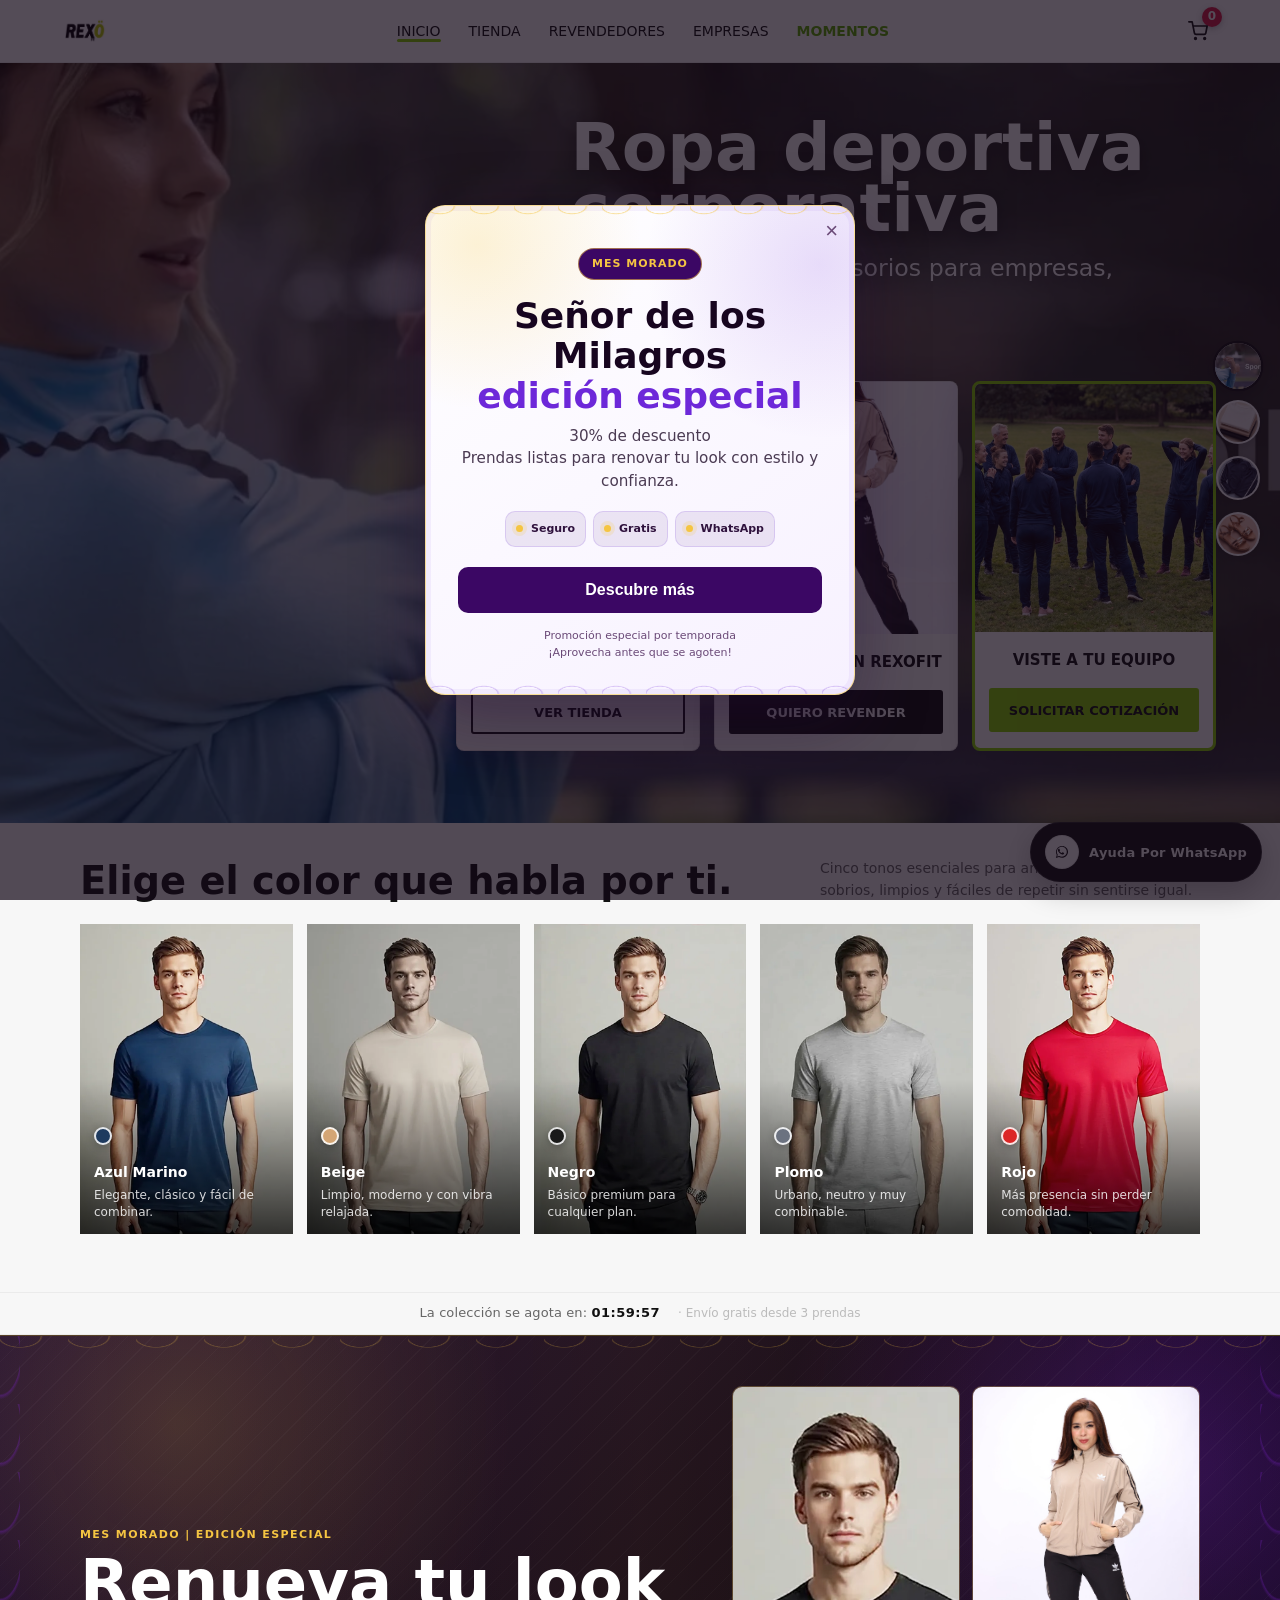
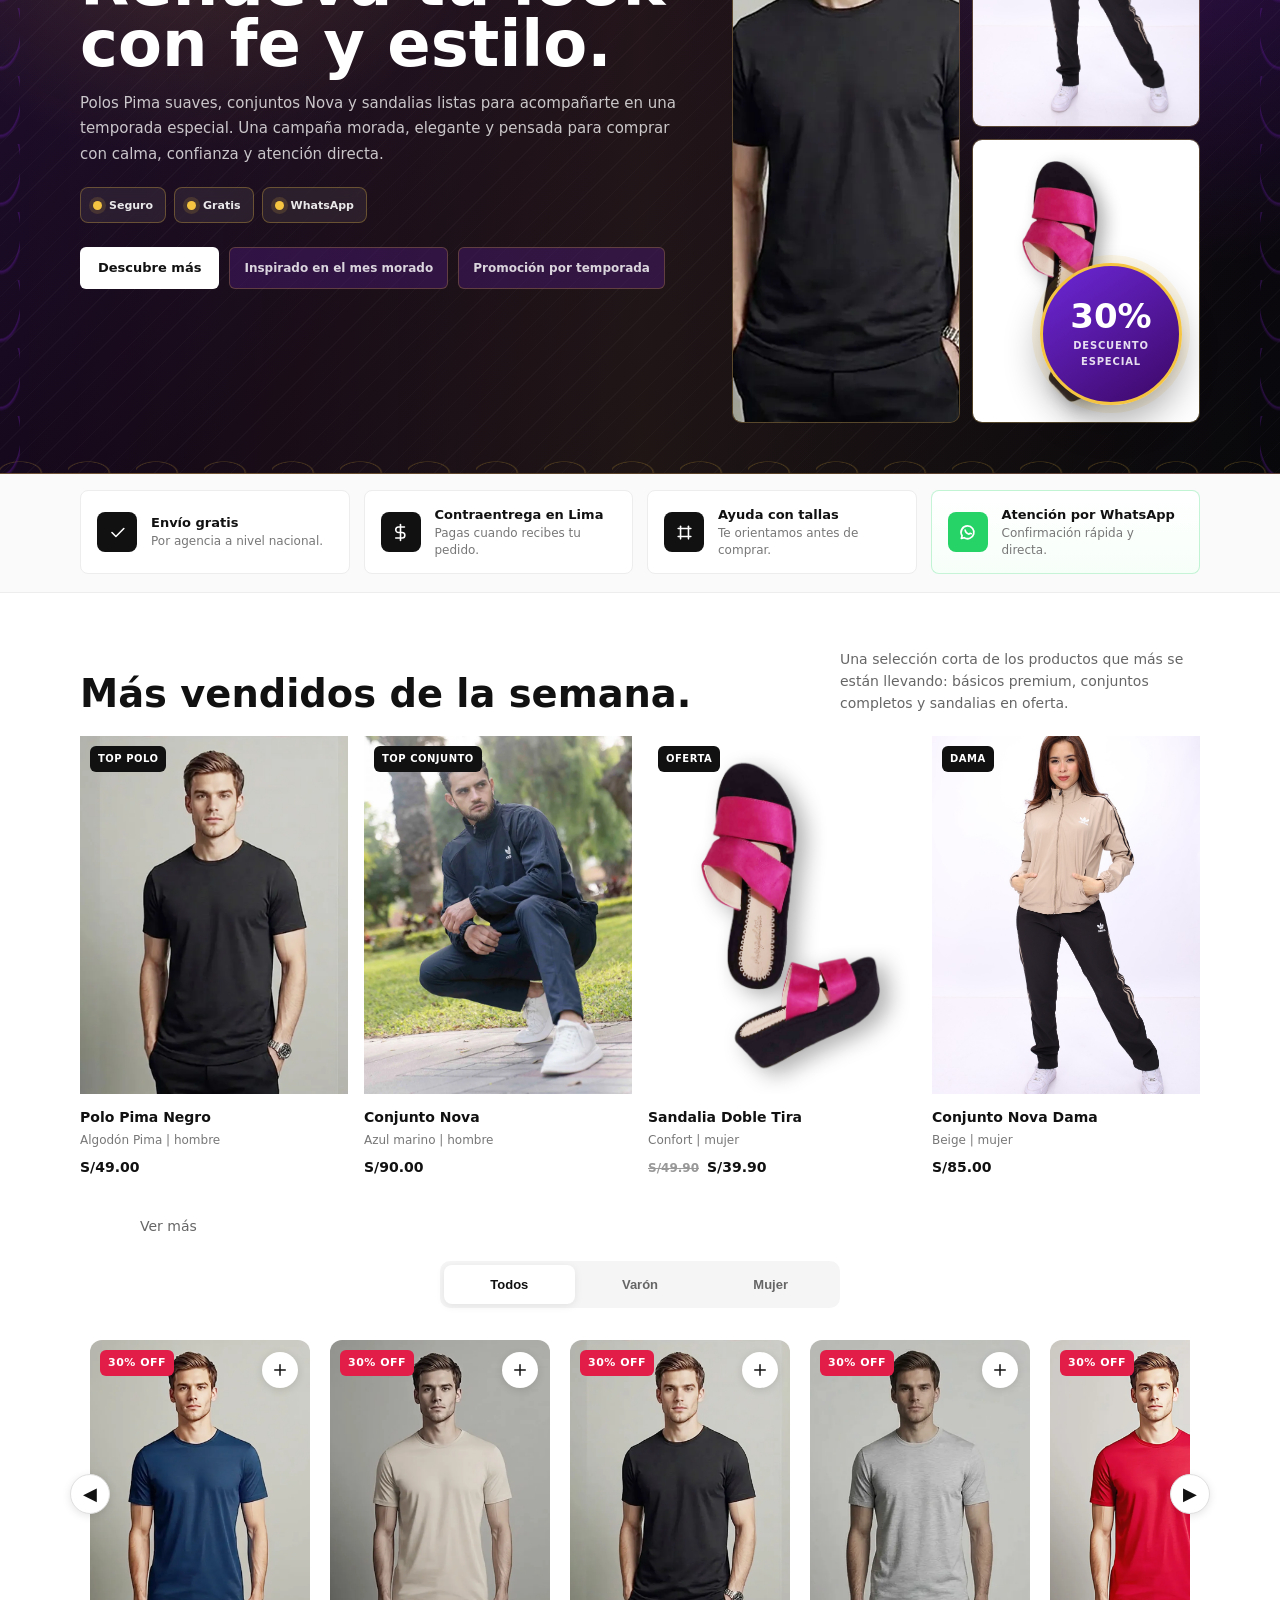
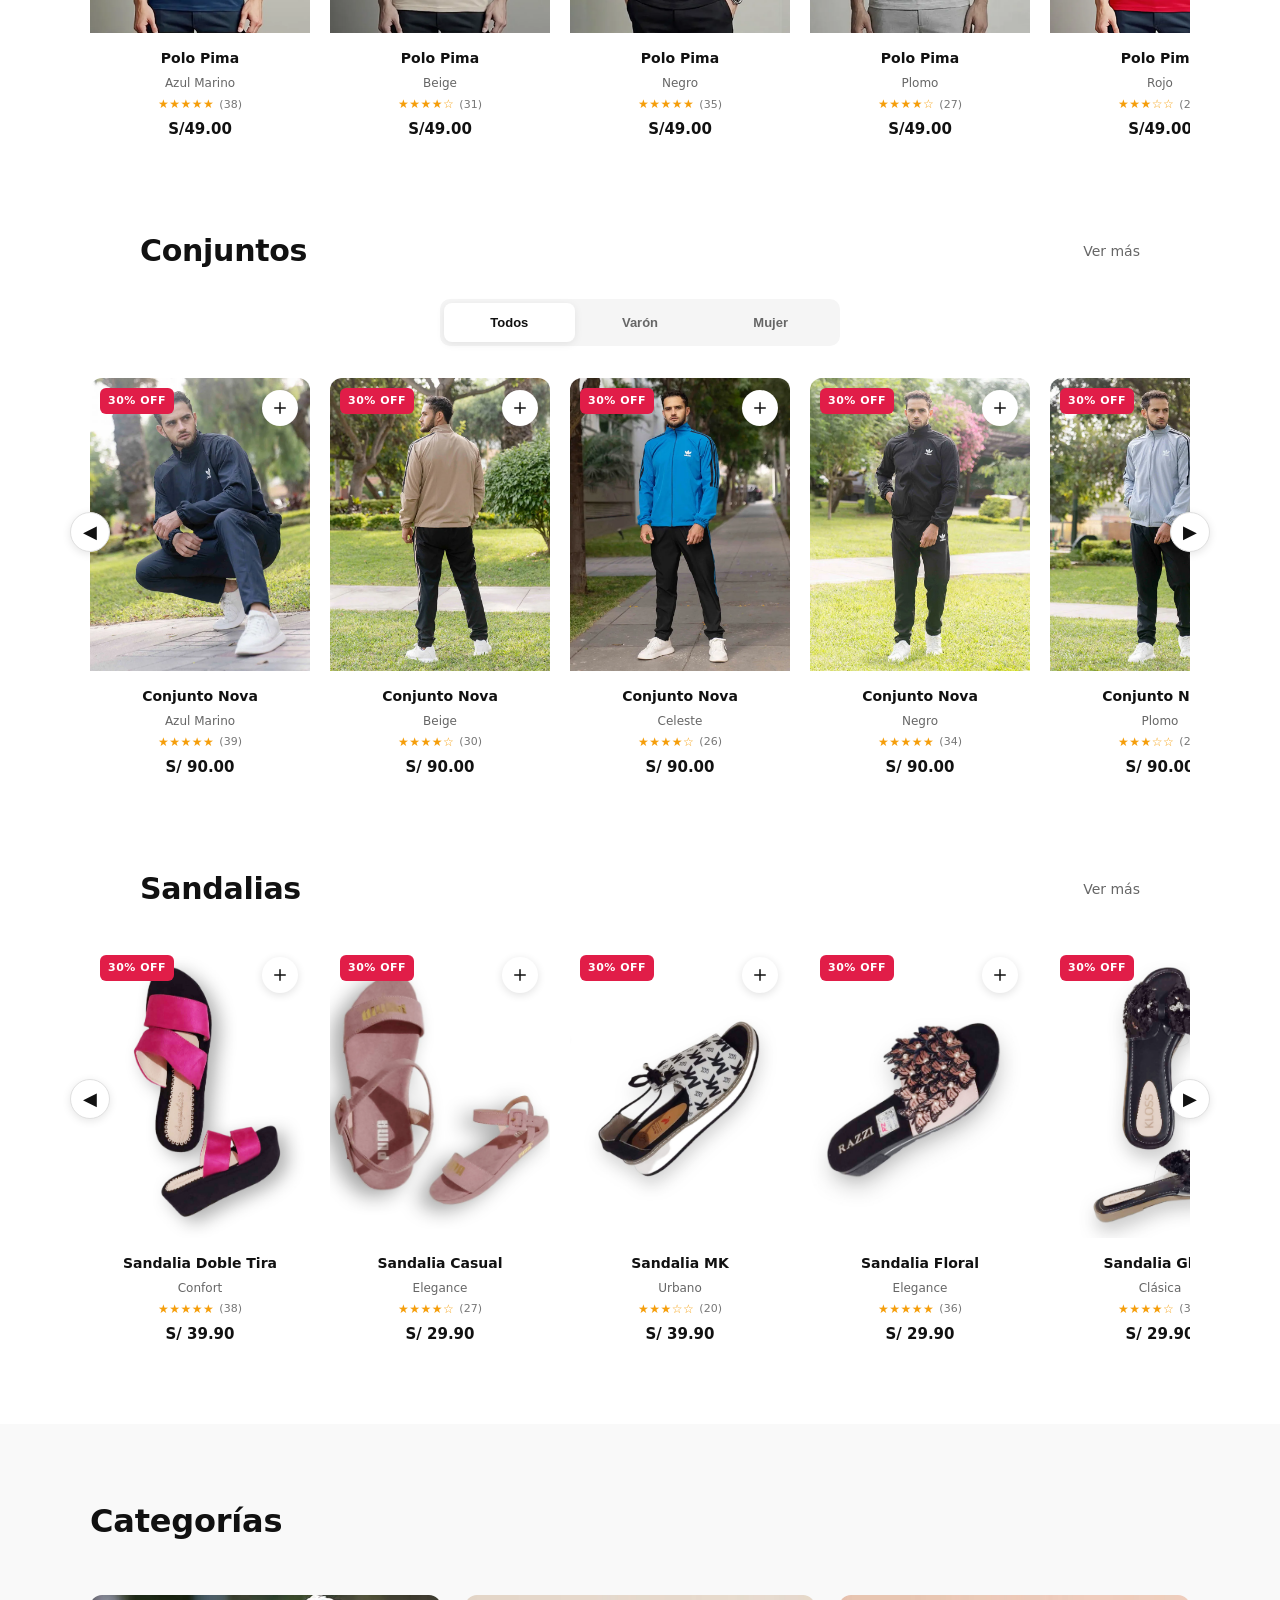
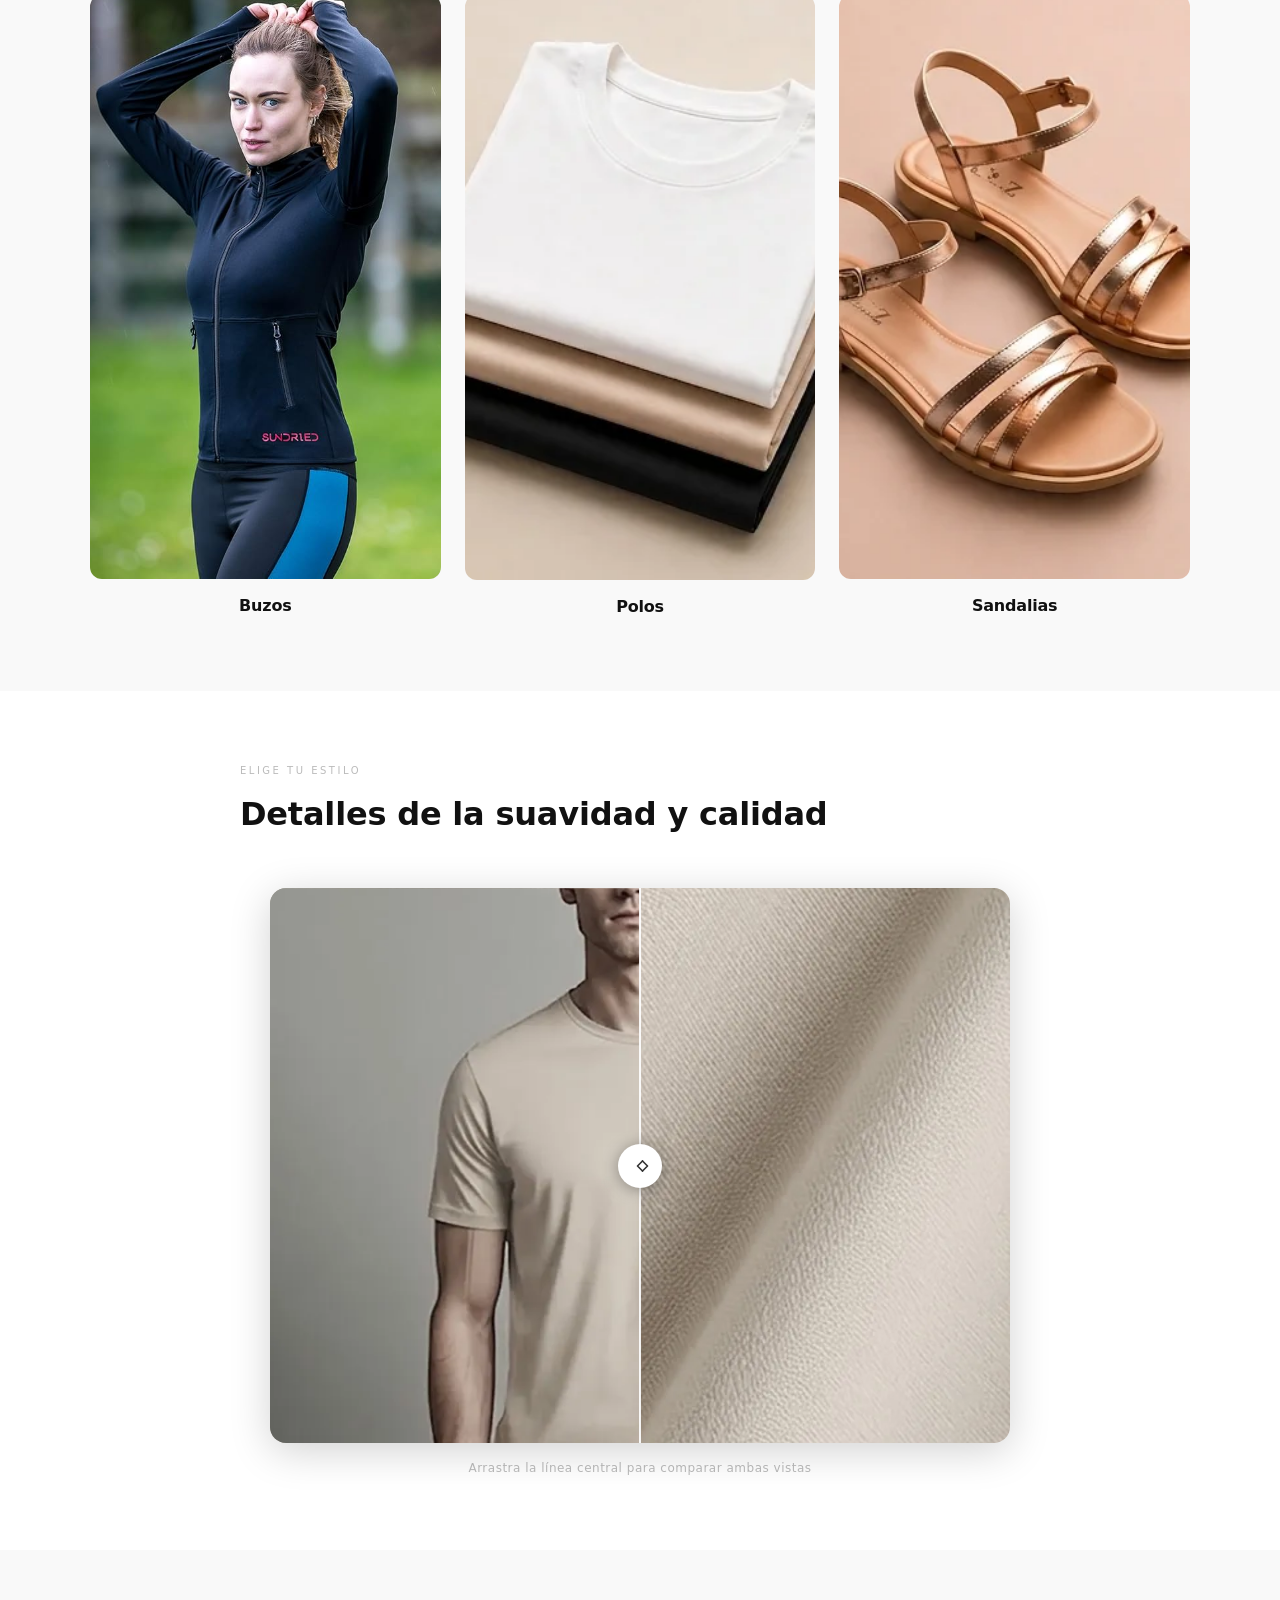
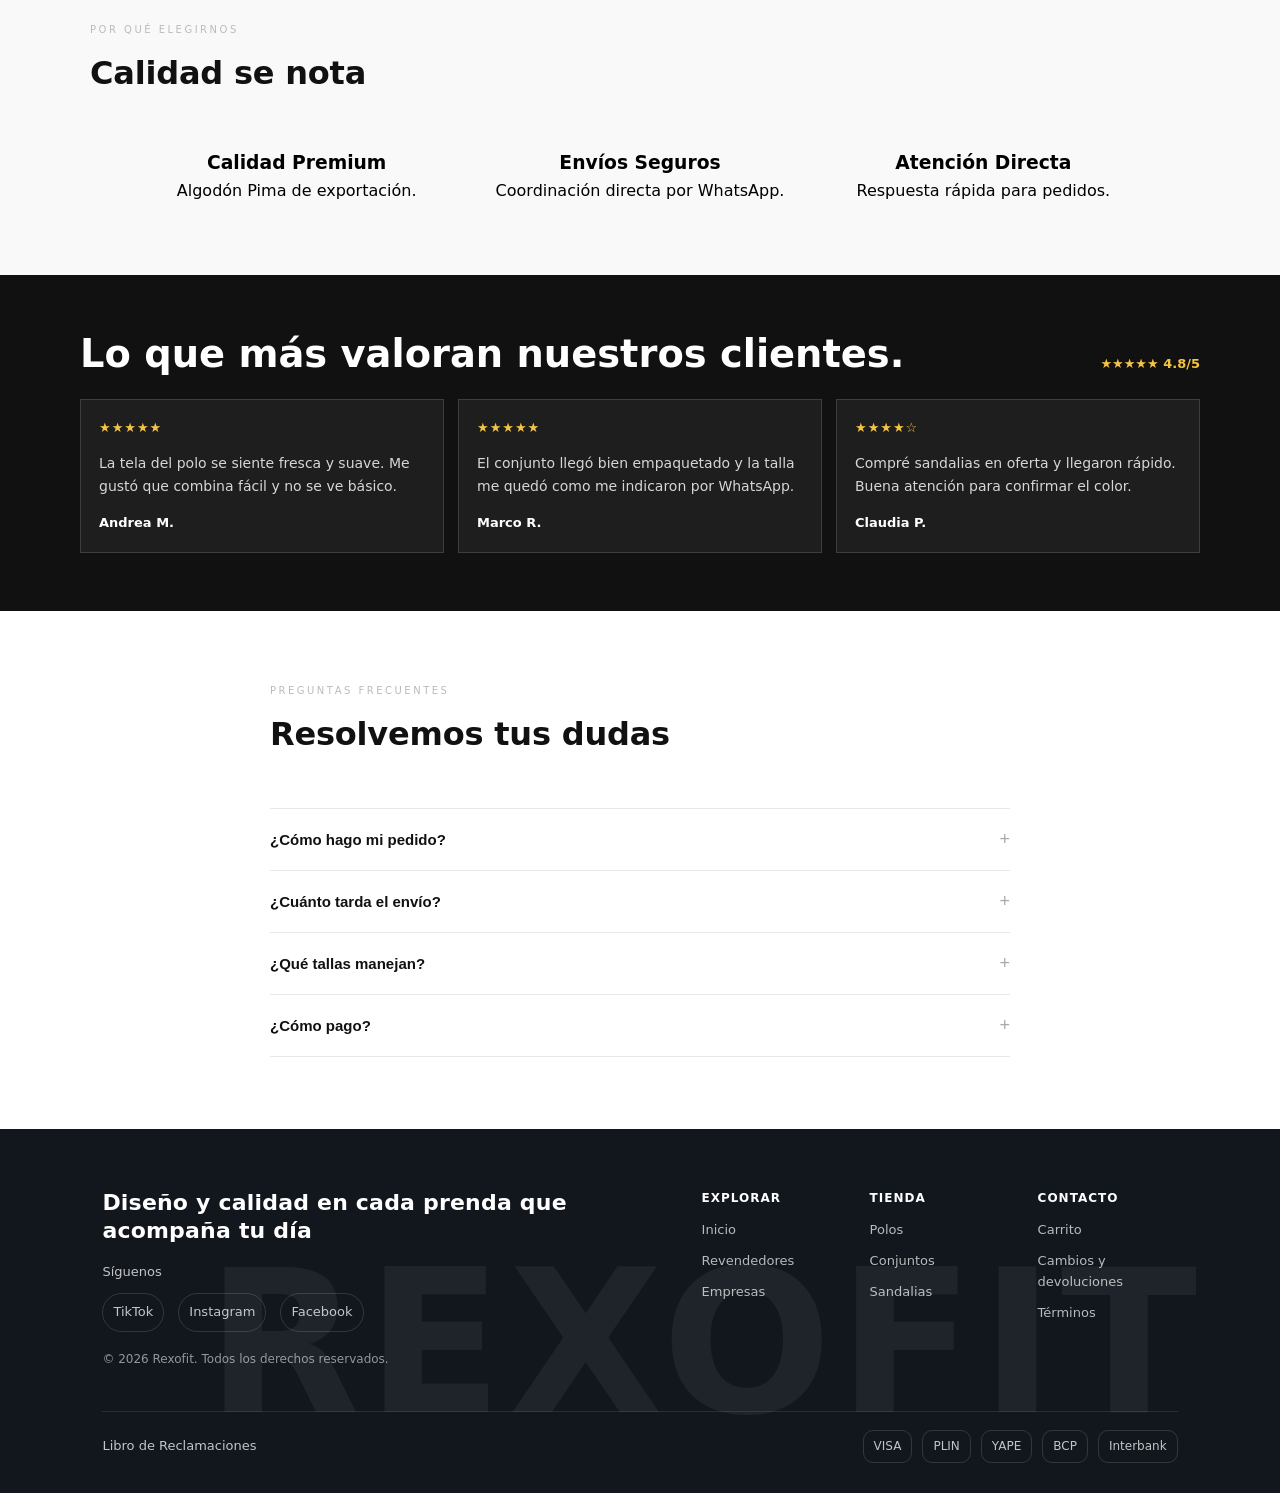
==== commit 75040ec5: "Add Momentos page and clean URLs" ====
--- a/index.html
+++ b/index.html
@@ -20,7 +20,7 @@
     <meta charset="UTF-8">
     <meta name="viewport" content="width=device-width, initial-scale=1.0">
     <title>Inicio | Rexofit</title>
-    <link rel="stylesheet" href="css/styles.css">
+    <link rel="stylesheet" href="/css/styles.css">
     <link rel="icon" type="image/png" href="/img/logo-negro.png">
     
     <style>
@@ -2355,18 +2355,19 @@
     <!-- HEADER -->
     <header class="site-header">
         <div class="header-inner">
-            <a href="index.html" class="brand">
+            <a href="/" class="brand">
                 <img src="/img/logo-blanco.jpeg" class="brand-logo"
                      onerror="this.style.display='none'; this.nextElementSibling.style.display='inline';">
                 <span style="display:none; font-size:22px; font-weight:700; color:#111;">Rexofit</span>
             </a>
             <nav class="nav-links">
-                <a href="index.html" class="nav-link active">INICIO</a>
+                <a href="/" class="nav-link active">INICIO</a>
                 <a href="#" class="nav-link" id="categoriasLink">TIENDA</a>
-                <a href="revendedores.html" class="nav-link">REVENDEDORES</a>
-                <a href="empresas.html" class="nav-link">EMPRESAS</a>
+                <a href="/revendedores" class="nav-link">REVENDEDORES</a>
+                <a href="/empresas" class="nav-link">EMPRESAS</a>
+                <a href="/momentos/" class="nav-link nav-link--momentos">MOMENTOS</a>
             </nav>
-            <a href="carrito.html" class="cart-link" aria-label="Carrito">
+            <a href="/carrito" class="cart-link" aria-label="Carrito">
                 <svg class="cart-icon" width="20" height="20" viewBox="0 0 24 24" fill="none" stroke="currentColor" stroke-width="2" stroke-linecap="round" stroke-linejoin="round">
                     <circle cx="9" cy="21" r="1"></circle>
                     <circle cx="20" cy="21" r="1"></circle>
@@ -2384,15 +2385,15 @@
             <button class="categories-modal__close" id="categoriesClose" aria-label="Cerrar">&times;</button>
             <h3 class="categories-modal__title">Tienda</h3>
             <div class="categories-modal__list">
-                <a href="polos.html" class="categories-modal__item">
+                <a href="/polos" class="categories-modal__item">
                     <img src="/img/categorias/categoria-polos.webp" alt="Polos" class="categories-modal__img">
                     <span>POLOS</span>
                 </a>
-                <a href="buzos.html" class="categories-modal__item">
+                <a href="/buzos" class="categories-modal__item">
                     <img src="/img/categorias/categoria-buzos.webp" alt="Buzos" class="categories-modal__img">
                     <span>BUZOS</span>
                 </a>
-                <a href="zapatos-mujer.html" class="categories-modal__item">
+                <a href="/zapatos-mujer" class="categories-modal__item">
                     <img src="/img/categorias/categoria-zapato-mujer.webp" alt="Sandalias" class="categories-modal__img">
                     <span>SANDALIAS</span>
                 </a>
@@ -2420,14 +2421,14 @@
                         <span class="commercial-route-card__button">VER TIENDA</span>
                     </span>
                 </a>
-                <a href="revendedores.html" class="commercial-route-card">
+                <a href="/revendedores" class="commercial-route-card">
                     <img src="/img/nova-dama/conjunto_nova_dama_beige_1.jpeg" alt="Emprende con Rexofit" class="commercial-route-card__image" loading="eager">
                     <span class="commercial-route-card__body">
                         <span class="commercial-route-card__title">EMPRENDE CON REXOFIT</span>
                         <span class="commercial-route-card__button commercial-route-card__button--dark">QUIERO REVENDER</span>
                     </span>
                 </a>
-                <a href="empresas.html" class="commercial-route-card commercial-route-card--strong">
+                <a href="/empresas" class="commercial-route-card commercial-route-card--strong">
                     <img src="/img/corporativos/equipos-deportivos.jpg" alt="Equipo con indumentaria deportiva corporativa" class="commercial-route-card__image" loading="eager">
                     <span class="commercial-route-card__body">
                         <span class="commercial-route-card__title">VISTE A TU EQUIPO</span>
@@ -2444,7 +2445,7 @@
                     <p class="pima-color-story__copy">Cinco tonos esenciales para armar looks rápidos: sobrios, limpios y fáciles de repetir sin sentirse igual.</p>
                 </div>
                 <div class="pima-color-grid">
-                    <a href="polos.html#hombre-azul-marino" class="pima-color-card">
+                    <a href="/polos#hombre-azul-marino" class="pima-color-card">
                         <img src="/img/polo-pima-hombre/Polo-hombre-pima-azul-marino-1.webp" alt="Polo Pima azul marino" loading="lazy">
                         <span class="pima-color-card__info">
                             <span class="pima-color-card__swatch" style="background:#1e3a5f;"></span>
@@ -2452,7 +2453,7 @@
                             <span class="pima-color-card__use">Elegante, clásico y fácil de combinar.</span>
                         </span>
                     </a>
-                    <a href="polos.html#hombre-beige" class="pima-color-card">
+                    <a href="/polos#hombre-beige" class="pima-color-card">
                         <img src="/img/polo-pima-hombre/Polo-hombre-pima-beige-1.webp" alt="Polo Pima beige" loading="lazy">
                         <span class="pima-color-card__info">
                             <span class="pima-color-card__swatch" style="background:#d4a574;"></span>
@@ -2460,7 +2461,7 @@
                             <span class="pima-color-card__use">Limpio, moderno y con vibra relajada.</span>
                         </span>
                     </a>
-                    <a href="polos.html#hombre-negro" class="pima-color-card">
+                    <a href="/polos#hombre-negro" class="pima-color-card">
                         <img src="/img/polo-pima-hombre/Polo-hombre-pima-negro-1.webp" alt="Polo Pima negro" loading="lazy">
                         <span class="pima-color-card__info">
                             <span class="pima-color-card__swatch" style="background:#1a1a1a;"></span>
@@ -2468,7 +2469,7 @@
                             <span class="pima-color-card__use">Básico premium para cualquier plan.</span>
                         </span>
                     </a>
-                    <a href="polos.html#hombre-plomo" class="pima-color-card">
+                    <a href="/polos#hombre-plomo" class="pima-color-card">
                         <img src="/img/polo-pima-hombre/Polo-hombre-pima-plomo-1.webp" alt="Polo Pima plomo" loading="lazy">
                         <span class="pima-color-card__info">
                             <span class="pima-color-card__swatch" style="background:#6b7280;"></span>
@@ -2476,7 +2477,7 @@
                             <span class="pima-color-card__use">Urbano, neutro y muy combinable.</span>
                         </span>
                     </a>
-                    <a href="polos.html#hombre-rojo" class="pima-color-card">
+                    <a href="/polos#hombre-rojo" class="pima-color-card">
                         <img src="/img/polo-pima-hombre/Polo-hombre-pima-rojo-1.webp" alt="Polo Pima rojo" loading="lazy">
                         <span class="pima-color-card__info">
                             <span class="pima-color-card__swatch" style="background:#dc2626;"></span>
@@ -2508,7 +2509,7 @@
                         <span class="patria-hero__point">WhatsApp</span>
                     </div>
                     <div class="patria-hero__actions">
-                        <a href="polos.html" class="patria-hero__cta">Descubre más</a>
+                        <a href="/polos" class="patria-hero__cta">Descubre más</a>
                         <span class="patria-hero__chip">Inspirado en el mes morado</span>
                         <span class="patria-hero__chip">Promoción por temporada</span>
                     </div>
@@ -2582,7 +2583,7 @@
                     <p class="best-sellers__copy">Una selección corta de los productos que más se están llevando: básicos premium, conjuntos completos y sandalias en oferta.</p>
                 </div>
                 <div class="best-grid">
-                    <a href="polos.html#hombre-negro" class="best-card">
+                    <a href="/polos#hombre-negro" class="best-card">
                         <div class="best-card__media">
                             <span class="best-card__badge">Top polo</span>
                             <img src="/img/polo-pima-hombre/Polo-hombre-pima-negro-1.webp" alt="Polo Pima negro" loading="lazy">
@@ -2593,7 +2594,7 @@
                             <span class="best-card__price">S/49.00</span>
                         </div>
                     </a>
-                    <a href="buzos.html#varon-azul-marino" class="best-card">
+                    <a href="/buzos#varon-azul-marino" class="best-card">
                         <div class="best-card__media">
                             <span class="best-card__badge">Top conjunto</span>
                             <img src="/img/nova-rexer-hombre/Conjuntos-tela-nova-caballeros-azul-marino-1.webp" alt="Conjunto Nova azul marino" loading="lazy">
@@ -2604,7 +2605,7 @@
                             <span class="best-card__price">S/90.00</span>
                         </div>
                     </a>
-                    <a href="zapatos-mujer.html#doble-tira-confort" class="best-card">
+                    <a href="/zapatos-mujer#doble-tira-confort" class="best-card">
                         <div class="best-card__media">
                             <span class="best-card__badge">Oferta</span>
                             <img src="/img/sandalias/Sandalia Mujer Doble Tira Confort/sandalia-mujer-verano-15.jpeg" alt="Sandalia Doble Tira Confort" loading="lazy">
@@ -2615,7 +2616,7 @@
                             <span class="best-card__price"><del>S/49.90</del> S/39.90</span>
                         </div>
                     </a>
-                    <a href="buzos.html#dama-beige" class="best-card">
+                    <a href="/buzos#dama-beige" class="best-card">
                         <div class="best-card__media">
                             <span class="best-card__badge">Dama</span>
                             <img src="/img/nova-dama/conjunto_nova_dama_beige_1.jpeg" alt="Conjunto Nova Dama beige" loading="lazy">
@@ -2633,7 +2634,7 @@
         <!-- ===== 2. NOVEDADES — Polos Section ===== -->
         <section class="home-novedades">
             <div class="home-novedades__header">
-                <a href="polos.html" class="home-novedades__more">Ver más</a>
+                <a href="/polos" class="home-novedades__more">Ver más</a>
             </div>
             
             <!-- Gender Tabs -->
@@ -2845,7 +2846,7 @@
         <section class="home-novedades">
             <div class="home-novedades__header">
                 <h2 class="home-novedades__title">Conjuntos</h2>
-                <a href="buzos.html" class="home-novedades__more">Ver más</a>
+                <a href="/buzos" class="home-novedades__more">Ver más</a>
             </div>
 
             <!-- Tabs género -->
@@ -3095,18 +3096,18 @@
         <section class="home-novedades">
             <div class="home-novedades__header">
                 <h2 class="home-novedades__title">Sandalias</h2>
-                <a href="zapatos-mujer.html" class="home-novedades__more">Ver más</a>
+                <a href="/zapatos-mujer" class="home-novedades__more">Ver más</a>
             </div>
             <div class="carrusel-wrapper">
                 <button class="carrusel-arrow carrusel-arrow--left" onclick="scrollCarrusel('sandaliasTrack', -1)">&#9664;</button>
                 <button class="carrusel-arrow carrusel-arrow--right" onclick="scrollCarrusel('sandaliasTrack', 1)">&#9654;</button>
             <div class="home-novedades__track" id="sandaliasTrack">
 
-                <div class="home-novedad-card" style="cursor:pointer;" onclick="window.location.href='zapatos-mujer.html#doble-tira-confort'">
+                <div class="home-novedad-card" style="cursor:pointer;" onclick="window.location.href='/zapatos-mujer#doble-tira-confort'">
                     <div class="home-novedad-card__media">
                         <span class="card-badge-oferta">30% OFF</span>
                         <img src="/img/sandalias/Sandalia Mujer Doble Tira Confort/sandalia-mujer-verano-15.jpeg" alt="Sandalia Doble Tira Confort" loading="lazy">
-                        <button class="home-novedad-card__action" onclick="window.location.href='zapatos-mujer.html#doble-tira-confort'"   aria-label="Ver producto">
+                        <button class="home-novedad-card__action" onclick="window.location.href='/zapatos-mujer#doble-tira-confort'"   aria-label="Ver producto">
                             <svg viewBox="0 0 24 24" fill="none" stroke="currentColor" stroke-width="2" stroke-linecap="round" stroke-linejoin="round"><line x1="12" y1="5" x2="12" y2="19"></line><line x1="5" y1="12" x2="19" y2="12"></line></svg>
                         </button>
                     </div>
@@ -3118,11 +3119,11 @@
                     </div>
                 </div>
 
-                <div class="home-novedad-card" style="cursor:pointer;" onclick="window.location.href='zapatos-mujer.html#estilo-casual-elegance'">
+                <div class="home-novedad-card" style="cursor:pointer;" onclick="window.location.href='/zapatos-mujer#estilo-casual-elegance'">
                     <div class="home-novedad-card__media">
                         <span class="card-badge-oferta">30% OFF</span>
                         <img src="/img/sandalias/Sandalia Mujer Estilo Casual Elegance/sandalia-mujer-verano-13.jpeg" alt="Sandalia Casual Elegance" loading="lazy">
-                        <button class="home-novedad-card__action" onclick="window.location.href='zapatos-mujer.html#estilo-casual-elegance'"   aria-label="Ver producto">
+                        <button class="home-novedad-card__action" onclick="window.location.href='/zapatos-mujer#estilo-casual-elegance'"   aria-label="Ver producto">
                             <svg viewBox="0 0 24 24" fill="none" stroke="currentColor" stroke-width="2" stroke-linecap="round" stroke-linejoin="round"><line x1="12" y1="5" x2="12" y2="19"></line><line x1="5" y1="12" x2="19" y2="12"></line></svg>
                         </button>
                     </div>
@@ -3134,11 +3135,11 @@
                     </div>
                 </div>
 
-                <div class="home-novedad-card" style="cursor:pointer;" onclick="window.location.href='zapatos-mujer.html#estilo-mk-urbano'">
+                <div class="home-novedad-card" style="cursor:pointer;" onclick="window.location.href='/zapatos-mujer#estilo-mk-urbano'">
                     <div class="home-novedad-card__media">
                         <span class="card-badge-oferta">30% OFF</span>
                         <img src="/img/sandalias/Sandalia Mujer Estilo MK Urbano/sandalia-mujer-verano-02.jpeg" alt="Sandalia MK Urbano" loading="lazy">
-                        <button class="home-novedad-card__action" onclick="window.location.href='zapatos-mujer.html#estilo-mk-urbano'"   aria-label="Ver producto">
+                        <button class="home-novedad-card__action" onclick="window.location.href='/zapatos-mujer#estilo-mk-urbano'"   aria-label="Ver producto">
                             <svg viewBox="0 0 24 24" fill="none" stroke="currentColor" stroke-width="2" stroke-linecap="round" stroke-linejoin="round"><line x1="12" y1="5" x2="12" y2="19"></line><line x1="5" y1="12" x2="19" y2="12"></line></svg>
                         </button>
                     </div>
@@ -3150,11 +3151,11 @@
                     </div>
                 </div>
 
-                <div class="home-novedad-card" style="cursor:pointer;" onclick="window.location.href='zapatos-mujer.html#floral-elegance'">
+                <div class="home-novedad-card" style="cursor:pointer;" onclick="window.location.href='/zapatos-mujer#floral-elegance'">
                     <div class="home-novedad-card__media">
                         <span class="card-badge-oferta">30% OFF</span>
                         <img src="/img/sandalias/Sandalia Mujer Floral Elegance/sandalia-mujer-verano-03.jpeg" alt="Sandalia Floral Elegance" loading="lazy">
-                        <button class="home-novedad-card__action" onclick="window.location.href='zapatos-mujer.html#floral-elegance'"   aria-label="Ver producto">
+                        <button class="home-novedad-card__action" onclick="window.location.href='/zapatos-mujer#floral-elegance'"   aria-label="Ver producto">
                             <svg viewBox="0 0 24 24" fill="none" stroke="currentColor" stroke-width="2" stroke-linecap="round" stroke-linejoin="round"><line x1="12" y1="5" x2="12" y2="19"></line><line x1="5" y1="12" x2="19" y2="12"></line></svg>
                         </button>
                     </div>
@@ -3166,11 +3167,11 @@
                     </div>
                 </div>
 
-                <div class="home-novedad-card" style="cursor:pointer;" onclick="window.location.href='zapatos-mujer.html#glam'">
+                <div class="home-novedad-card" style="cursor:pointer;" onclick="window.location.href='/zapatos-mujer#glam'">
                     <div class="home-novedad-card__media">
                         <span class="card-badge-oferta">30% OFF</span>
                         <img src="/img/sandalias/Sandalia Mujer Glam/sandalia-mujer-verano-09.jpeg" alt="Sandalia Glam" loading="lazy">
-                        <button class="home-novedad-card__action" onclick="window.location.href='zapatos-mujer.html#glam'"   aria-label="Ver producto">
+                        <button class="home-novedad-card__action" onclick="window.location.href='/zapatos-mujer#glam'"   aria-label="Ver producto">
                             <svg viewBox="0 0 24 24" fill="none" stroke="currentColor" stroke-width="2" stroke-linecap="round" stroke-linejoin="round"><line x1="12" y1="5" x2="12" y2="19"></line><line x1="5" y1="12" x2="19" y2="12"></line></svg>
                         </button>
                     </div>
@@ -3182,11 +3183,11 @@
                     </div>
                 </div>
 
-                <div class="home-novedad-card" style="cursor:pointer;" onclick="window.location.href='zapatos-mujer.html#lazo-floral'">
+                <div class="home-novedad-card" style="cursor:pointer;" onclick="window.location.href='/zapatos-mujer#lazo-floral'">
                     <div class="home-novedad-card__media">
                         <span class="card-badge-oferta">30% OFF</span>
                         <img src="/img/sandalias/Sandalia Mujer Lazo Floral/sandalia-mujer-verano-05.jpeg" alt="Sandalia Lazo Floral" loading="lazy">
-                        <button class="home-novedad-card__action" onclick="window.location.href='zapatos-mujer.html#lazo-floral'"   aria-label="Ver producto">
+                        <button class="home-novedad-card__action" onclick="window.location.href='/zapatos-mujer#lazo-floral'"   aria-label="Ver producto">
                             <svg viewBox="0 0 24 24" fill="none" stroke="currentColor" stroke-width="2" stroke-linecap="round" stroke-linejoin="round"><line x1="12" y1="5" x2="12" y2="19"></line><line x1="5" y1="12" x2="19" y2="12"></line></svg>
                         </button>
                     </div>
@@ -3198,11 +3199,11 @@
                     </div>
                 </div>
 
-                <div class="home-novedad-card" style="cursor:pointer;" onclick="window.location.href='zapatos-mujer.html#perla-chic'">
+                <div class="home-novedad-card" style="cursor:pointer;" onclick="window.location.href='/zapatos-mujer#perla-chic'">
                     <div class="home-novedad-card__media">
                         <span class="card-badge-oferta">30% OFF</span>
                         <img src="/img/sandalias/Sandalia Mujer Perla Chic/sandalia-mujer-verano-24.jpeg" alt="Sandalia Perla Chic" loading="lazy">
-                        <button class="home-novedad-card__action" onclick="window.location.href='zapatos-mujer.html#perla-chic'"   aria-label="Ver producto">
+                        <button class="home-novedad-card__action" onclick="window.location.href='/zapatos-mujer#perla-chic'"   aria-label="Ver producto">
                             <svg viewBox="0 0 24 24" fill="none" stroke="currentColor" stroke-width="2" stroke-linecap="round" stroke-linejoin="round"><line x1="12" y1="5" x2="12" y2="19"></line><line x1="5" y1="12" x2="19" y2="12"></line></svg>
                         </button>
                     </div>
@@ -3214,11 +3215,11 @@
                     </div>
                 </div>
 
-                <div class="home-novedad-card" style="cursor:pointer;" onclick="window.location.href='zapatos-mujer.html#plataforma-activa'">
+                <div class="home-novedad-card" style="cursor:pointer;" onclick="window.location.href='/zapatos-mujer#plataforma-activa'">
                     <div class="home-novedad-card__media">
                         <span class="card-badge-oferta">30% OFF</span>
                         <img src="/img/sandalias/Sandalia Mujer Plataforma Activa/sandalia-mujer-verano-18.jpeg" alt="Sandalia Plataforma Activa" loading="lazy">
-                        <button class="home-novedad-card__action" onclick="window.location.href='zapatos-mujer.html#plataforma-activa'"   aria-label="Ver producto">
+                        <button class="home-novedad-card__action" onclick="window.location.href='/zapatos-mujer#plataforma-activa'"   aria-label="Ver producto">
                             <svg viewBox="0 0 24 24" fill="none" stroke="currentColor" stroke-width="2" stroke-linecap="round" stroke-linejoin="round"><line x1="12" y1="5" x2="12" y2="19"></line><line x1="5" y1="12" x2="19" y2="12"></line></svg>
                         </button>
                     </div>
@@ -3239,19 +3240,19 @@
                 <h2 class="section-title">Categorías</h2>
                 
                 <div class="category-grid">
-                    <a href="buzos.html" class="category-card">
+                    <a href="/buzos" class="category-card">
                         <div class="category-card__media">
                             <img src="/img/categorias/buzo-categoria.jpg" alt="Buzos" loading="lazy">
                         </div>
                         <p class="category-card__name">Buzos</p>
                     </a>
-                    <a href="polos.html" class="category-card">
+                    <a href="/polos" class="category-card">
                         <div class="category-card__media">
                             <img src="/img/categorias/categoria-polos.webp" alt="Polos" loading="lazy">
                         </div>
                         <p class="category-card__name">Polos</p>
                     </a>
-                    <a href="zapatos-mujer.html" class="category-card">
+                    <a href="/zapatos-mujer" class="category-card">
                         <div class="category-card__media">
                             <img src="/img/categorias/categoria-zapato-mujer.webp" alt="Sandalias" loading="lazy">
                         </div>
@@ -3519,19 +3520,19 @@
             <div class="footer-cols">
                 <div class="footer-col">
                     <h4>EXPLORAR</h4>
-                    <a href="index.html">Inicio</a>
-                    <a href="revendedores.html">Revendedores</a>
-                    <a href="empresas.html">Empresas</a>
+                    <a href="/">Inicio</a>
+                    <a href="/revendedores">Revendedores</a>
+                    <a href="/empresas">Empresas</a>
                 </div>
                 <div class="footer-col">
                     <h4>TIENDA</h4>
-                    <a href="polos.html">Polos</a>
-                    <a href="buzos.html">Conjuntos</a>
-                    <a href="zapatos-mujer.html">Sandalias</a>
+                    <a href="/polos">Polos</a>
+                    <a href="/buzos">Conjuntos</a>
+                    <a href="/zapatos-mujer">Sandalias</a>
                 </div>
                 <div class="footer-col">
                     <h4>CONTACTO</h4>
-                    <a href="carrito.html">Carrito</a>
+                    <a href="/carrito">Carrito</a>
                     <a href="#">Cambios y devoluciones</a>
                     <a href="#">Términos</a>
                 </div>
@@ -3550,25 +3551,25 @@
         <div class="footer-watermark" aria-hidden="true">REXOFIT</div>
     </footer>
 
-    <script src="js/header.js"></script>
+    <script src="/js/header.js?v=20260916-morado"></script>
     <!-- FLOATING SIDE DOTS NAVIGATION -->
     <nav class="side-nav" id="sideNav" aria-label="Categorías">
-        <a href="index.html" class="side-nav__dot active" title="Inicio" data-label="Inicio">
+        <a href="/" class="side-nav__dot active" title="Inicio" data-label="Inicio">
             <img src="/img/hero-section.webp" alt="Inicio" loading="lazy">
         </a>
-        <a href="polos.html" class="side-nav__dot" title="Polos" data-label="Polos">
+        <a href="/polos" class="side-nav__dot" title="Polos" data-label="Polos">
             <img src="/img/categorias/categoria-polos.webp" alt="Polos" loading="lazy">
         </a>
-        <a href="buzos.html" class="side-nav__dot" title="Buzos" data-label="Buzos">
+        <a href="/buzos" class="side-nav__dot" title="Buzos" data-label="Buzos">
             <img src="/img/categorias/categoria-buzos.webp" alt="Buzos" loading="lazy">
         </a>
-        <a href="zapatos-mujer.html" class="side-nav__dot" title="Sandalias" data-label="Sandalias">
+        <a href="/zapatos-mujer" class="side-nav__dot" title="Sandalias" data-label="Sandalias">
             <img src="/img/categorias/categoria-zapato-mujer.webp" alt="Sandalias" loading="lazy">
         </a>
     </nav>
 
-    <script src="js/promo-timer.js"></script>
-    <script src="js/carrito.js"></script>
+    <script src="/js/promo-timer.js"></script>
+    <script src="/js/carrito.js"></script>
     <script>
 
     // =============================================
@@ -3734,18 +3735,18 @@
             closeBuzoDetail();
         });
 
-        // Click en cards de buzos — redirige a buzos.html#producto-id
+        // Click en cards de buzos — redirige a buzos#producto-id
         document.querySelectorAll('.buzo-home-card').forEach(function(card) {
             card.addEventListener('click', function(e) {
                 const productId = this.dataset.buzoProduct;
                 if (productId) {
-                    window.location.href = 'buzos.html#' + productId;
+                    window.location.href = '/buzos#' + productId;
                 }
             });
         });
     });
 
-    // Product Data - Same as polos.html for consistency
+    // Product Data - Same as polos for consistency
     const products = {
         'hombre-azul-marino': {
             name: 'Polo Pima',
@@ -3958,7 +3959,7 @@
     let currentSize = 'S';
     let currentQty = 1;
 
-    // Same promo logic as polos.html
+    // Same promo logic as polos
     function getPoloPromoPrice(qty) {
         let total = 0;
         let remaining = qty;
--- a/css/styles.css
+++ b/css/styles.css
@@ -261,6 +261,35 @@
     opacity: 0.6;
 }
 
+.nav-link--momentos,
+.nav-link--momentos:visited {
+    color: #5fae00;
+}
+
+.nav-link--momentos {
+    padding: 8px 0;
+    text-shadow: 0 0 0 rgba(95, 174, 0, 0);
+    animation: momentosTextPulse 2.8s ease-in-out infinite;
+}
+
+.nav-link--momentos::before {
+    content: none;
+}
+
+.nav-link--momentos:hover {
+    opacity: 1;
+    transform: translateY(-1px);
+}
+
+@keyframes momentosTextPulse {
+    0%, 100% {
+        text-shadow: 0 0 0 rgba(95, 174, 0, 0);
+    }
+    50% {
+        text-shadow: 0 0 12px rgba(139, 214, 0, .32);
+    }
+}
+
 .nav-link.active::after{
     content: "";
     position: absolute;
@@ -270,6 +299,10 @@
     height: 3px;
     border-radius: 999px;
     background: #8bd600;
+}
+
+.nav-link--momentos.active::after {
+    display: none;
 }
 
 /* CARRITO BADGE */
@@ -4001,3 +4034,16 @@
 .modal-btn--danger:hover {
     background: #b91c1c;
 }
+
+/* Mantiene MOMENTOS con color de letra propio en todos los headers */
+.site-header .nav-links .nav-link.nav-link--momentos,
+.site-header .nav-links .nav-link.nav-link--momentos:visited,
+.site-header .nav-links .nav-link.nav-link--momentos.active {
+    color: #5fae00;
+    font-weight: 900;
+}
+
+.site-header .nav-links .nav-link.nav-link--momentos:hover {
+    color: #4f9800;
+    opacity: 1;
+}
